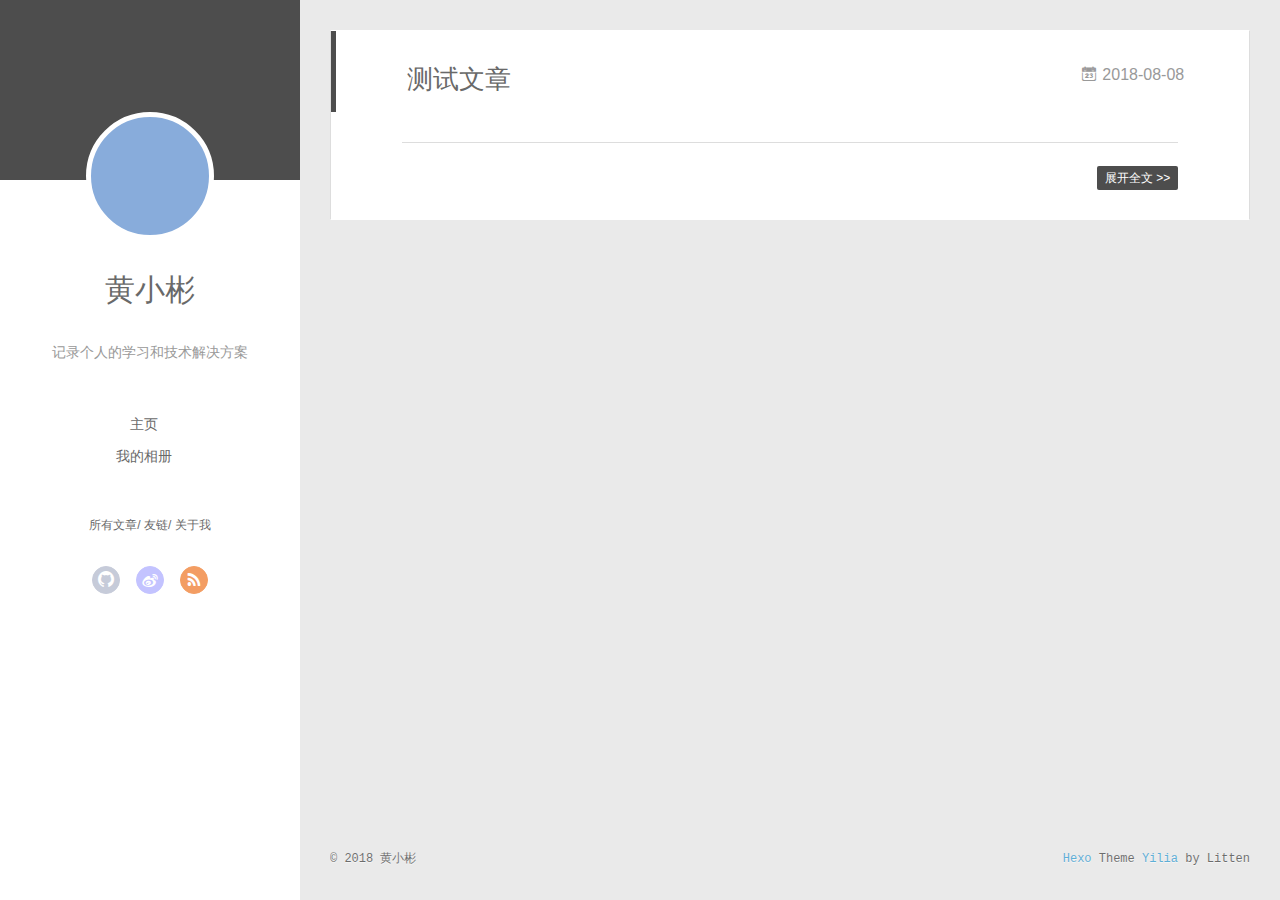
==== index.html @ 439bd2ae "Site updated: 2018-08-10 16:48:14" ====
<!DOCTYPE html>
<html>
<head>
  <meta charset="utf-8">
  
  <meta name="renderer" content="webkit">
  <meta http-equiv="X-UA-Compatible" content="IE=edge" >
  <link rel="dns-prefetch" href="https://www.binyun.net.cn">
  <title>小彬の博客</title>
  <meta name="viewport" content="width=device-width, initial-scale=1, maximum-scale=1">
  <meta name="description" content="我所理解的生活就是做一些自己的事情。">
<meta name="keywords" content="java,开发者，程序员，编程。">
<meta property="og:type" content="website">
<meta property="og:title" content="小彬の博客">
<meta property="og:url" content="https://www.binyun.net.cn/index.html">
<meta property="og:site_name" content="小彬の博客">
<meta property="og:description" content="我所理解的生活就是做一些自己的事情。">
<meta property="og:locale" content="zh-Hans">
<meta name="twitter:card" content="summary">
<meta name="twitter:title" content="小彬の博客">
<meta name="twitter:description" content="我所理解的生活就是做一些自己的事情。">
  
    <link rel="alternative" href="/atom.xml" title="小彬の博客" type="application/atom+xml">
  
  
    <link rel="icon" href="/favicon.png">
  
  <link rel="stylesheet" type="text/css" href="/./main.0cf68a.css">
  <style type="text/css">
  
    #container.show {
      background: linear-gradient(200deg,#a0cfe4,#e8c37e);
    }
  </style>
  

  

</head>

<body>
  <div id="container" q-class="show:isCtnShow">
    <canvas id="anm-canvas" class="anm-canvas"></canvas>
    <div class="left-col" q-class="show:isShow">
      
<div class="overlay" style="background: #4d4d4d"></div>
<div class="intrude-less">
	<header id="header" class="inner">
		<a href="/" class="profilepic">
			<img src="" class="js-avatar">
		</a>
		<hgroup>
		  <h1 class="header-author"><a href="/">黄小彬</a></h1>
		</hgroup>
		
		<p class="header-subtitle">记录个人的学习和技术解决方案</p>
		

		<nav class="header-menu">
			<ul>
			
				<li><a href="/">主页</a></li>
	        
				<li><a href="/photos">我的相册</a></li>
	        
			</ul>
		</nav>
		<nav class="header-smart-menu">
    		
    			
    			<a q-on="click: openSlider(e, 'innerArchive')" href="javascript:void(0)">所有文章</a>
    			
            
    			
    			<a q-on="click: openSlider(e, 'friends')" href="javascript:void(0)">友链</a>
    			
            
    			
    			<a q-on="click: openSlider(e, 'aboutme')" href="javascript:void(0)">关于我</a>
    			
            
		</nav>
		<nav class="header-nav">
			<div class="social">
				
					<a class="github" target="_blank" href="#" title="github"><i class="icon-github"></i></a>
		        
					<a class="weibo" target="_blank" href="https://weibo.com/3853908824" title="weibo"><i class="icon-weibo"></i></a>
		        
					<a class="rss" target="_blank" href="#" title="rss"><i class="icon-rss"></i></a>
		        
			</div>
		</nav>
	</header>		
</div>

    </div>
    <div class="mid-col" q-class="show:isShow,hide:isShow|isFalse">
      
<nav id="mobile-nav">
  	<div class="overlay js-overlay" style="background: #4d4d4d"></div>
	<div class="btnctn js-mobile-btnctn">
  		<div class="slider-trigger list" q-on="click: openSlider(e)"><i class="icon icon-sort"></i></div>
	</div>
	<div class="intrude-less">
		<header id="header" class="inner">
			<div class="profilepic">
				<img src="" class="js-avatar">
			</div>
			<hgroup>
			  <h1 class="header-author js-header-author">黄小彬</h1>
			</hgroup>
			
			<p class="header-subtitle"><i class="icon icon-quo-left"></i>记录个人的学习和技术解决方案<i class="icon icon-quo-right"></i></p>
			
			
			
				
			
				
			
			
			
			<nav class="header-nav">
				<div class="social">
					
						<a class="github" target="_blank" href="#" title="github"><i class="icon-github"></i></a>
			        
						<a class="weibo" target="_blank" href="https://weibo.com/3853908824" title="weibo"><i class="icon-weibo"></i></a>
			        
						<a class="rss" target="_blank" href="#" title="rss"><i class="icon-rss"></i></a>
			        
				</div>
			</nav>

			<nav class="header-menu js-header-menu">
				<ul style="width: 50%">
				
				
					<li style="width: 50%"><a href="/">主页</a></li>
		        
					<li style="width: 50%"><a href="/photos">我的相册</a></li>
		        
				</ul>
			</nav>
		</header>				
	</div>
	<div class="mobile-mask" style="display:none" q-show="isShow"></div>
</nav>

      <div id="wrapper" class="body-wrap">
        <div class="menu-l">
          <div class="canvas-wrap">
            <canvas data-colors="#eaeaea" data-sectionHeight="100" data-contentId="js-content" id="myCanvas1" class="anm-canvas"></canvas>
          </div>
          <div id="js-content" class="content-ll">
            
  
    <article id="post-测试文章" class="article article-type-post  article-index" itemscope itemprop="blogPost">
  <div class="article-inner">
    
      <header class="article-header">
        
  
    <h1 itemprop="name">
      <a class="article-title" href="/year/08/08/测试文章/">测试文章</a>
    </h1>
  

        
        <a href="/year/08/08/测试文章/" class="archive-article-date">
  	<time datetime="2018-08-08T05:47:30.000Z" itemprop="datePublished"><i class="icon-calendar icon"></i>2018-08-08</time>
</a>
        
      </header>
    
    <div class="article-entry" itemprop="articleBody">
      
        
      

      
    </div>
    <div class="article-info article-info-index">
      
      
      

      
        <p class="article-more-link">
          <a class="article-more-a" href="/year/08/08/测试文章/">展开全文 >></a>
        </p>
      

      
      <div class="clearfix"></div>
    </div>
  </div>
</article>

<aside class="wrap-side-operation">
    <div class="mod-side-operation">
        
        <div class="jump-container" id="js-jump-container" style="display:none;">
            <a href="javascript:void(0)" class="mod-side-operation__jump-to-top">
                <i class="icon-font icon-back"></i>
            </a>
            <div id="js-jump-plan-container" class="jump-plan-container" style="top: -11px;">
                <i class="icon-font icon-plane jump-plane"></i>
            </div>
        </div>
        
        
    </div>
</aside>




  
  


          </div>
        </div>
      </div>
      <footer id="footer">
  <div class="outer">
    <div id="footer-info">
    	<div class="footer-left">
    		&copy; 2018 黄小彬
    	</div>
      	<div class="footer-right">
      		<a href="http://hexo.io/" target="_blank">Hexo</a>  Theme <a href="https://github.com/litten/hexo-theme-yilia" target="_blank">Yilia</a> by Litten
      	</div>
    </div>
  </div>
</footer>
    </div>
    <script>
	var yiliaConfig = {
		mathjax: false,
		isHome: true,
		isPost: false,
		isArchive: false,
		isTag: false,
		isCategory: false,
		open_in_new: false,
		toc_hide_index: true,
		root: "/",
		innerArchive: true,
		showTags: false
	}
</script>

<script>!function(t){function n(e){if(r[e])return r[e].exports;var i=r[e]={exports:{},id:e,loaded:!1};return t[e].call(i.exports,i,i.exports,n),i.loaded=!0,i.exports}var r={};n.m=t,n.c=r,n.p="./",n(0)}([function(t,n,r){r(195),t.exports=r(191)},function(t,n,r){var e=r(3),i=r(52),o=r(27),u=r(28),c=r(53),f="prototype",a=function(t,n,r){var s,l,h,v,p=t&a.F,d=t&a.G,y=t&a.S,g=t&a.P,b=t&a.B,m=d?e:y?e[n]||(e[n]={}):(e[n]||{})[f],x=d?i:i[n]||(i[n]={}),w=x[f]||(x[f]={});d&&(r=n);for(s in r)l=!p&&m&&void 0!==m[s],h=(l?m:r)[s],v=b&&l?c(h,e):g&&"function"==typeof h?c(Function.call,h):h,m&&u(m,s,h,t&a.U),x[s]!=h&&o(x,s,v),g&&w[s]!=h&&(w[s]=h)};e.core=i,a.F=1,a.G=2,a.S=4,a.P=8,a.B=16,a.W=32,a.U=64,a.R=128,t.exports=a},function(t,n,r){var e=r(6);t.exports=function(t){if(!e(t))throw TypeError(t+" is not an object!");return t}},function(t,n){var r=t.exports="undefined"!=typeof window&&window.Math==Math?window:"undefined"!=typeof self&&self.Math==Math?self:Function("return this")();"number"==typeof __g&&(__g=r)},function(t,n){t.exports=function(t){try{return!!t()}catch(t){return!0}}},function(t,n){var r=t.exports="undefined"!=typeof window&&window.Math==Math?window:"undefined"!=typeof self&&self.Math==Math?self:Function("return this")();"number"==typeof __g&&(__g=r)},function(t,n){t.exports=function(t){return"object"==typeof t?null!==t:"function"==typeof t}},function(t,n,r){var e=r(126)("wks"),i=r(76),o=r(3).Symbol,u="function"==typeof o;(t.exports=function(t){return e[t]||(e[t]=u&&o[t]||(u?o:i)("Symbol."+t))}).store=e},function(t,n){var r={}.hasOwnProperty;t.exports=function(t,n){return r.call(t,n)}},function(t,n,r){var e=r(94),i=r(33);t.exports=function(t){return e(i(t))}},function(t,n,r){t.exports=!r(4)(function(){return 7!=Object.defineProperty({},"a",{get:function(){return 7}}).a})},function(t,n,r){var e=r(2),i=r(167),o=r(50),u=Object.defineProperty;n.f=r(10)?Object.defineProperty:function(t,n,r){if(e(t),n=o(n,!0),e(r),i)try{return u(t,n,r)}catch(t){}if("get"in r||"set"in r)throw TypeError("Accessors not supported!");return"value"in r&&(t[n]=r.value),t}},function(t,n,r){t.exports=!r(18)(function(){return 7!=Object.defineProperty({},"a",{get:function(){return 7}}).a})},function(t,n,r){var e=r(14),i=r(22);t.exports=r(12)?function(t,n,r){return e.f(t,n,i(1,r))}:function(t,n,r){return t[n]=r,t}},function(t,n,r){var e=r(20),i=r(58),o=r(42),u=Object.defineProperty;n.f=r(12)?Object.defineProperty:function(t,n,r){if(e(t),n=o(n,!0),e(r),i)try{return u(t,n,r)}catch(t){}if("get"in r||"set"in r)throw TypeError("Accessors not supported!");return"value"in r&&(t[n]=r.value),t}},function(t,n,r){var e=r(40)("wks"),i=r(23),o=r(5).Symbol,u="function"==typeof o;(t.exports=function(t){return e[t]||(e[t]=u&&o[t]||(u?o:i)("Symbol."+t))}).store=e},function(t,n,r){var e=r(67),i=Math.min;t.exports=function(t){return t>0?i(e(t),9007199254740991):0}},function(t,n,r){var e=r(46);t.exports=function(t){return Object(e(t))}},function(t,n){t.exports=function(t){try{return!!t()}catch(t){return!0}}},function(t,n,r){var e=r(63),i=r(34);t.exports=Object.keys||function(t){return e(t,i)}},function(t,n,r){var e=r(21);t.exports=function(t){if(!e(t))throw TypeError(t+" is not an object!");return t}},function(t,n){t.exports=function(t){return"object"==typeof t?null!==t:"function"==typeof t}},function(t,n){t.exports=function(t,n){return{enumerable:!(1&t),configurable:!(2&t),writable:!(4&t),value:n}}},function(t,n){var r=0,e=Math.random();t.exports=function(t){return"Symbol(".concat(void 0===t?"":t,")_",(++r+e).toString(36))}},function(t,n){var r={}.hasOwnProperty;t.exports=function(t,n){return r.call(t,n)}},function(t,n){var r=t.exports={version:"2.4.0"};"number"==typeof __e&&(__e=r)},function(t,n){t.exports=function(t){if("function"!=typeof t)throw TypeError(t+" is not a function!");return t}},function(t,n,r){var e=r(11),i=r(66);t.exports=r(10)?function(t,n,r){return e.f(t,n,i(1,r))}:function(t,n,r){return t[n]=r,t}},function(t,n,r){var e=r(3),i=r(27),o=r(24),u=r(76)("src"),c="toString",f=Function[c],a=(""+f).split(c);r(52).inspectSource=function(t){return f.call(t)},(t.exports=function(t,n,r,c){var f="function"==typeof r;f&&(o(r,"name")||i(r,"name",n)),t[n]!==r&&(f&&(o(r,u)||i(r,u,t[n]?""+t[n]:a.join(String(n)))),t===e?t[n]=r:c?t[n]?t[n]=r:i(t,n,r):(delete t[n],i(t,n,r)))})(Function.prototype,c,function(){return"function"==typeof this&&this[u]||f.call(this)})},function(t,n,r){var e=r(1),i=r(4),o=r(46),u=function(t,n,r,e){var i=String(o(t)),u="<"+n;return""!==r&&(u+=" "+r+'="'+String(e).replace(/"/g,"&quot;")+'"'),u+">"+i+"</"+n+">"};t.exports=function(t,n){var r={};r[t]=n(u),e(e.P+e.F*i(function(){var n=""[t]('"');return n!==n.toLowerCase()||n.split('"').length>3}),"String",r)}},function(t,n,r){var e=r(115),i=r(46);t.exports=function(t){return e(i(t))}},function(t,n,r){var e=r(116),i=r(66),o=r(30),u=r(50),c=r(24),f=r(167),a=Object.getOwnPropertyDescriptor;n.f=r(10)?a:function(t,n){if(t=o(t),n=u(n,!0),f)try{return a(t,n)}catch(t){}if(c(t,n))return i(!e.f.call(t,n),t[n])}},function(t,n,r){var e=r(24),i=r(17),o=r(145)("IE_PROTO"),u=Object.prototype;t.exports=Object.getPrototypeOf||function(t){return t=i(t),e(t,o)?t[o]:"function"==typeof t.constructor&&t instanceof t.constructor?t.constructor.prototype:t instanceof Object?u:null}},function(t,n){t.exports=function(t){if(void 0==t)throw TypeError("Can't call method on  "+t);return t}},function(t,n){t.exports="constructor,hasOwnProperty,isPrototypeOf,propertyIsEnumerable,toLocaleString,toString,valueOf".split(",")},function(t,n){t.exports={}},function(t,n){t.exports=!0},function(t,n){n.f={}.propertyIsEnumerable},function(t,n,r){var e=r(14).f,i=r(8),o=r(15)("toStringTag");t.exports=function(t,n,r){t&&!i(t=r?t:t.prototype,o)&&e(t,o,{configurable:!0,value:n})}},function(t,n,r){var e=r(40)("keys"),i=r(23);t.exports=function(t){return e[t]||(e[t]=i(t))}},function(t,n,r){var e=r(5),i="__core-js_shared__",o=e[i]||(e[i]={});t.exports=function(t){return o[t]||(o[t]={})}},function(t,n){var r=Math.ceil,e=Math.floor;t.exports=function(t){return isNaN(t=+t)?0:(t>0?e:r)(t)}},function(t,n,r){var e=r(21);t.exports=function(t,n){if(!e(t))return t;var r,i;if(n&&"function"==typeof(r=t.toString)&&!e(i=r.call(t)))return i;if("function"==typeof(r=t.valueOf)&&!e(i=r.call(t)))return i;if(!n&&"function"==typeof(r=t.toString)&&!e(i=r.call(t)))return i;throw TypeError("Can't convert object to primitive value")}},function(t,n,r){var e=r(5),i=r(25),o=r(36),u=r(44),c=r(14).f;t.exports=function(t){var n=i.Symbol||(i.Symbol=o?{}:e.Symbol||{});"_"==t.charAt(0)||t in n||c(n,t,{value:u.f(t)})}},function(t,n,r){n.f=r(15)},function(t,n){var r={}.toString;t.exports=function(t){return r.call(t).slice(8,-1)}},function(t,n){t.exports=function(t){if(void 0==t)throw TypeError("Can't call method on  "+t);return t}},function(t,n,r){var e=r(4);t.exports=function(t,n){return!!t&&e(function(){n?t.call(null,function(){},1):t.call(null)})}},function(t,n,r){var e=r(53),i=r(115),o=r(17),u=r(16),c=r(203);t.exports=function(t,n){var r=1==t,f=2==t,a=3==t,s=4==t,l=6==t,h=5==t||l,v=n||c;return function(n,c,p){for(var d,y,g=o(n),b=i(g),m=e(c,p,3),x=u(b.length),w=0,S=r?v(n,x):f?v(n,0):void 0;x>w;w++)if((h||w in b)&&(d=b[w],y=m(d,w,g),t))if(r)S[w]=y;else if(y)switch(t){case 3:return!0;case 5:return d;case 6:return w;case 2:S.push(d)}else if(s)return!1;return l?-1:a||s?s:S}}},function(t,n,r){var e=r(1),i=r(52),o=r(4);t.exports=function(t,n){var r=(i.Object||{})[t]||Object[t],u={};u[t]=n(r),e(e.S+e.F*o(function(){r(1)}),"Object",u)}},function(t,n,r){var e=r(6);t.exports=function(t,n){if(!e(t))return t;var r,i;if(n&&"function"==typeof(r=t.toString)&&!e(i=r.call(t)))return i;if("function"==typeof(r=t.valueOf)&&!e(i=r.call(t)))return i;if(!n&&"function"==typeof(r=t.toString)&&!e(i=r.call(t)))return i;throw TypeError("Can't convert object to primitive value")}},function(t,n,r){var e=r(5),i=r(25),o=r(91),u=r(13),c="prototype",f=function(t,n,r){var a,s,l,h=t&f.F,v=t&f.G,p=t&f.S,d=t&f.P,y=t&f.B,g=t&f.W,b=v?i:i[n]||(i[n]={}),m=b[c],x=v?e:p?e[n]:(e[n]||{})[c];v&&(r=n);for(a in r)(s=!h&&x&&void 0!==x[a])&&a in b||(l=s?x[a]:r[a],b[a]=v&&"function"!=typeof x[a]?r[a]:y&&s?o(l,e):g&&x[a]==l?function(t){var n=function(n,r,e){if(this instanceof t){switch(arguments.length){case 0:return new t;case 1:return new t(n);case 2:return new t(n,r)}return new t(n,r,e)}return t.apply(this,arguments)};return n[c]=t[c],n}(l):d&&"function"==typeof l?o(Function.call,l):l,d&&((b.virtual||(b.virtual={}))[a]=l,t&f.R&&m&&!m[a]&&u(m,a,l)))};f.F=1,f.G=2,f.S=4,f.P=8,f.B=16,f.W=32,f.U=64,f.R=128,t.exports=f},function(t,n){var r=t.exports={version:"2.4.0"};"number"==typeof __e&&(__e=r)},function(t,n,r){var e=r(26);t.exports=function(t,n,r){if(e(t),void 0===n)return t;switch(r){case 1:return function(r){return t.call(n,r)};case 2:return function(r,e){return t.call(n,r,e)};case 3:return function(r,e,i){return t.call(n,r,e,i)}}return function(){return t.apply(n,arguments)}}},function(t,n,r){var e=r(183),i=r(1),o=r(126)("metadata"),u=o.store||(o.store=new(r(186))),c=function(t,n,r){var i=u.get(t);if(!i){if(!r)return;u.set(t,i=new e)}var o=i.get(n);if(!o){if(!r)return;i.set(n,o=new e)}return o},f=function(t,n,r){var e=c(n,r,!1);return void 0!==e&&e.has(t)},a=function(t,n,r){var e=c(n,r,!1);return void 0===e?void 0:e.get(t)},s=function(t,n,r,e){c(r,e,!0).set(t,n)},l=function(t,n){var r=c(t,n,!1),e=[];return r&&r.forEach(function(t,n){e.push(n)}),e},h=function(t){return void 0===t||"symbol"==typeof t?t:String(t)},v=function(t){i(i.S,"Reflect",t)};t.exports={store:u,map:c,has:f,get:a,set:s,keys:l,key:h,exp:v}},function(t,n,r){"use strict";if(r(10)){var e=r(69),i=r(3),o=r(4),u=r(1),c=r(127),f=r(152),a=r(53),s=r(68),l=r(66),h=r(27),v=r(73),p=r(67),d=r(16),y=r(75),g=r(50),b=r(24),m=r(180),x=r(114),w=r(6),S=r(17),_=r(137),O=r(70),E=r(32),P=r(71).f,j=r(154),F=r(76),M=r(7),A=r(48),N=r(117),T=r(146),I=r(155),k=r(80),L=r(123),R=r(74),C=r(130),D=r(160),U=r(11),W=r(31),G=U.f,B=W.f,V=i.RangeError,z=i.TypeError,q=i.Uint8Array,K="ArrayBuffer",J="Shared"+K,Y="BYTES_PER_ELEMENT",H="prototype",$=Array[H],X=f.ArrayBuffer,Q=f.DataView,Z=A(0),tt=A(2),nt=A(3),rt=A(4),et=A(5),it=A(6),ot=N(!0),ut=N(!1),ct=I.values,ft=I.keys,at=I.entries,st=$.lastIndexOf,lt=$.reduce,ht=$.reduceRight,vt=$.join,pt=$.sort,dt=$.slice,yt=$.toString,gt=$.toLocaleString,bt=M("iterator"),mt=M("toStringTag"),xt=F("typed_constructor"),wt=F("def_constructor"),St=c.CONSTR,_t=c.TYPED,Ot=c.VIEW,Et="Wrong length!",Pt=A(1,function(t,n){return Tt(T(t,t[wt]),n)}),jt=o(function(){return 1===new q(new Uint16Array([1]).buffer)[0]}),Ft=!!q&&!!q[H].set&&o(function(){new q(1).set({})}),Mt=function(t,n){if(void 0===t)throw z(Et);var r=+t,e=d(t);if(n&&!m(r,e))throw V(Et);return e},At=function(t,n){var r=p(t);if(r<0||r%n)throw V("Wrong offset!");return r},Nt=function(t){if(w(t)&&_t in t)return t;throw z(t+" is not a typed array!")},Tt=function(t,n){if(!(w(t)&&xt in t))throw z("It is not a typed array constructor!");return new t(n)},It=function(t,n){return kt(T(t,t[wt]),n)},kt=function(t,n){for(var r=0,e=n.length,i=Tt(t,e);e>r;)i[r]=n[r++];return i},Lt=function(t,n,r){G(t,n,{get:function(){return this._d[r]}})},Rt=function(t){var n,r,e,i,o,u,c=S(t),f=arguments.length,s=f>1?arguments[1]:void 0,l=void 0!==s,h=j(c);if(void 0!=h&&!_(h)){for(u=h.call(c),e=[],n=0;!(o=u.next()).done;n++)e.push(o.value);c=e}for(l&&f>2&&(s=a(s,arguments[2],2)),n=0,r=d(c.length),i=Tt(this,r);r>n;n++)i[n]=l?s(c[n],n):c[n];return i},Ct=function(){for(var t=0,n=arguments.length,r=Tt(this,n);n>t;)r[t]=arguments[t++];return r},Dt=!!q&&o(function(){gt.call(new q(1))}),Ut=function(){return gt.apply(Dt?dt.call(Nt(this)):Nt(this),arguments)},Wt={copyWithin:function(t,n){return D.call(Nt(this),t,n,arguments.length>2?arguments[2]:void 0)},every:function(t){return rt(Nt(this),t,arguments.length>1?arguments[1]:void 0)},fill:function(t){return C.apply(Nt(this),arguments)},filter:function(t){return It(this,tt(Nt(this),t,arguments.length>1?arguments[1]:void 0))},find:function(t){return et(Nt(this),t,arguments.length>1?arguments[1]:void 0)},findIndex:function(t){return it(Nt(this),t,arguments.length>1?arguments[1]:void 0)},forEach:function(t){Z(Nt(this),t,arguments.length>1?arguments[1]:void 0)},indexOf:function(t){return ut(Nt(this),t,arguments.length>1?arguments[1]:void 0)},includes:function(t){return ot(Nt(this),t,arguments.length>1?arguments[1]:void 0)},join:function(t){return vt.apply(Nt(this),arguments)},lastIndexOf:function(t){return st.apply(Nt(this),arguments)},map:function(t){return Pt(Nt(this),t,arguments.length>1?arguments[1]:void 0)},reduce:function(t){return lt.apply(Nt(this),arguments)},reduceRight:function(t){return ht.apply(Nt(this),arguments)},reverse:function(){for(var t,n=this,r=Nt(n).length,e=Math.floor(r/2),i=0;i<e;)t=n[i],n[i++]=n[--r],n[r]=t;return n},some:function(t){return nt(Nt(this),t,arguments.length>1?arguments[1]:void 0)},sort:function(t){return pt.call(Nt(this),t)},subarray:function(t,n){var r=Nt(this),e=r.length,i=y(t,e);return new(T(r,r[wt]))(r.buffer,r.byteOffset+i*r.BYTES_PER_ELEMENT,d((void 0===n?e:y(n,e))-i))}},Gt=function(t,n){return It(this,dt.call(Nt(this),t,n))},Bt=function(t){Nt(this);var n=At(arguments[1],1),r=this.length,e=S(t),i=d(e.length),o=0;if(i+n>r)throw V(Et);for(;o<i;)this[n+o]=e[o++]},Vt={entries:function(){return at.call(Nt(this))},keys:function(){return ft.call(Nt(this))},values:function(){return ct.call(Nt(this))}},zt=function(t,n){return w(t)&&t[_t]&&"symbol"!=typeof n&&n in t&&String(+n)==String(n)},qt=function(t,n){return zt(t,n=g(n,!0))?l(2,t[n]):B(t,n)},Kt=function(t,n,r){return!(zt(t,n=g(n,!0))&&w(r)&&b(r,"value"))||b(r,"get")||b(r,"set")||r.configurable||b(r,"writable")&&!r.writable||b(r,"enumerable")&&!r.enumerable?G(t,n,r):(t[n]=r.value,t)};St||(W.f=qt,U.f=Kt),u(u.S+u.F*!St,"Object",{getOwnPropertyDescriptor:qt,defineProperty:Kt}),o(function(){yt.call({})})&&(yt=gt=function(){return vt.call(this)});var Jt=v({},Wt);v(Jt,Vt),h(Jt,bt,Vt.values),v(Jt,{slice:Gt,set:Bt,constructor:function(){},toString:yt,toLocaleString:Ut}),Lt(Jt,"buffer","b"),Lt(Jt,"byteOffset","o"),Lt(Jt,"byteLength","l"),Lt(Jt,"length","e"),G(Jt,mt,{get:function(){return this[_t]}}),t.exports=function(t,n,r,f){f=!!f;var a=t+(f?"Clamped":"")+"Array",l="Uint8Array"!=a,v="get"+t,p="set"+t,y=i[a],g=y||{},b=y&&E(y),m=!y||!c.ABV,S={},_=y&&y[H],j=function(t,r){var e=t._d;return e.v[v](r*n+e.o,jt)},F=function(t,r,e){var i=t._d;f&&(e=(e=Math.round(e))<0?0:e>255?255:255&e),i.v[p](r*n+i.o,e,jt)},M=function(t,n){G(t,n,{get:function(){return j(this,n)},set:function(t){return F(this,n,t)},enumerable:!0})};m?(y=r(function(t,r,e,i){s(t,y,a,"_d");var o,u,c,f,l=0,v=0;if(w(r)){if(!(r instanceof X||(f=x(r))==K||f==J))return _t in r?kt(y,r):Rt.call(y,r);o=r,v=At(e,n);var p=r.byteLength;if(void 0===i){if(p%n)throw V(Et);if((u=p-v)<0)throw V(Et)}else if((u=d(i)*n)+v>p)throw V(Et);c=u/n}else c=Mt(r,!0),u=c*n,o=new X(u);for(h(t,"_d",{b:o,o:v,l:u,e:c,v:new Q(o)});l<c;)M(t,l++)}),_=y[H]=O(Jt),h(_,"constructor",y)):L(function(t){new y(null),new y(t)},!0)||(y=r(function(t,r,e,i){s(t,y,a);var o;return w(r)?r instanceof X||(o=x(r))==K||o==J?void 0!==i?new g(r,At(e,n),i):void 0!==e?new g(r,At(e,n)):new g(r):_t in r?kt(y,r):Rt.call(y,r):new g(Mt(r,l))}),Z(b!==Function.prototype?P(g).concat(P(b)):P(g),function(t){t in y||h(y,t,g[t])}),y[H]=_,e||(_.constructor=y));var A=_[bt],N=!!A&&("values"==A.name||void 0==A.name),T=Vt.values;h(y,xt,!0),h(_,_t,a),h(_,Ot,!0),h(_,wt,y),(f?new y(1)[mt]==a:mt in _)||G(_,mt,{get:function(){return a}}),S[a]=y,u(u.G+u.W+u.F*(y!=g),S),u(u.S,a,{BYTES_PER_ELEMENT:n,from:Rt,of:Ct}),Y in _||h(_,Y,n),u(u.P,a,Wt),R(a),u(u.P+u.F*Ft,a,{set:Bt}),u(u.P+u.F*!N,a,Vt),u(u.P+u.F*(_.toString!=yt),a,{toString:yt}),u(u.P+u.F*o(function(){new y(1).slice()}),a,{slice:Gt}),u(u.P+u.F*(o(function(){return[1,2].toLocaleString()!=new y([1,2]).toLocaleString()})||!o(function(){_.toLocaleString.call([1,2])})),a,{toLocaleString:Ut}),k[a]=N?A:T,e||N||h(_,bt,T)}}else t.exports=function(){}},function(t,n){var r={}.toString;t.exports=function(t){return r.call(t).slice(8,-1)}},function(t,n,r){var e=r(21),i=r(5).document,o=e(i)&&e(i.createElement);t.exports=function(t){return o?i.createElement(t):{}}},function(t,n,r){t.exports=!r(12)&&!r(18)(function(){return 7!=Object.defineProperty(r(57)("div"),"a",{get:function(){return 7}}).a})},function(t,n,r){"use strict";var e=r(36),i=r(51),o=r(64),u=r(13),c=r(8),f=r(35),a=r(96),s=r(38),l=r(103),h=r(15)("iterator"),v=!([].keys&&"next"in[].keys()),p="keys",d="values",y=function(){return this};t.exports=function(t,n,r,g,b,m,x){a(r,n,g);var w,S,_,O=function(t){if(!v&&t in F)return F[t];switch(t){case p:case d:return function(){return new r(this,t)}}return function(){return new r(this,t)}},E=n+" Iterator",P=b==d,j=!1,F=t.prototype,M=F[h]||F["@@iterator"]||b&&F[b],A=M||O(b),N=b?P?O("entries"):A:void 0,T="Array"==n?F.entries||M:M;if(T&&(_=l(T.call(new t)))!==Object.prototype&&(s(_,E,!0),e||c(_,h)||u(_,h,y)),P&&M&&M.name!==d&&(j=!0,A=function(){return M.call(this)}),e&&!x||!v&&!j&&F[h]||u(F,h,A),f[n]=A,f[E]=y,b)if(w={values:P?A:O(d),keys:m?A:O(p),entries:N},x)for(S in w)S in F||o(F,S,w[S]);else i(i.P+i.F*(v||j),n,w);return w}},function(t,n,r){var e=r(20),i=r(100),o=r(34),u=r(39)("IE_PROTO"),c=function(){},f="prototype",a=function(){var t,n=r(57)("iframe"),e=o.length;for(n.style.display="none",r(93).appendChild(n),n.src="javascript:",t=n.contentWindow.document,t.open(),t.write("<script>document.F=Object<\/script>"),t.close(),a=t.F;e--;)delete a[f][o[e]];return a()};t.exports=Object.create||function(t,n){var r;return null!==t?(c[f]=e(t),r=new c,c[f]=null,r[u]=t):r=a(),void 0===n?r:i(r,n)}},function(t,n,r){var e=r(63),i=r(34).concat("length","prototype");n.f=Object.getOwnPropertyNames||function(t){return e(t,i)}},function(t,n){n.f=Object.getOwnPropertySymbols},function(t,n,r){var e=r(8),i=r(9),o=r(90)(!1),u=r(39)("IE_PROTO");t.exports=function(t,n){var r,c=i(t),f=0,a=[];for(r in c)r!=u&&e(c,r)&&a.push(r);for(;n.length>f;)e(c,r=n[f++])&&(~o(a,r)||a.push(r));return a}},function(t,n,r){t.exports=r(13)},function(t,n,r){var e=r(76)("meta"),i=r(6),o=r(24),u=r(11).f,c=0,f=Object.isExtensible||function(){return!0},a=!r(4)(function(){return f(Object.preventExtensions({}))}),s=function(t){u(t,e,{value:{i:"O"+ ++c,w:{}}})},l=function(t,n){if(!i(t))return"symbol"==typeof t?t:("string"==typeof t?"S":"P")+t;if(!o(t,e)){if(!f(t))return"F";if(!n)return"E";s(t)}return t[e].i},h=function(t,n){if(!o(t,e)){if(!f(t))return!0;if(!n)return!1;s(t)}return t[e].w},v=function(t){return a&&p.NEED&&f(t)&&!o(t,e)&&s(t),t},p=t.exports={KEY:e,NEED:!1,fastKey:l,getWeak:h,onFreeze:v}},function(t,n){t.exports=function(t,n){return{enumerable:!(1&t),configurable:!(2&t),writable:!(4&t),value:n}}},function(t,n){var r=Math.ceil,e=Math.floor;t.exports=function(t){return isNaN(t=+t)?0:(t>0?e:r)(t)}},function(t,n){t.exports=function(t,n,r,e){if(!(t instanceof n)||void 0!==e&&e in t)throw TypeError(r+": incorrect invocation!");return t}},function(t,n){t.exports=!1},function(t,n,r){var e=r(2),i=r(173),o=r(133),u=r(145)("IE_PROTO"),c=function(){},f="prototype",a=function(){var t,n=r(132)("iframe"),e=o.length;for(n.style.display="none",r(135).appendChild(n),n.src="javascript:",t=n.contentWindow.document,t.open(),t.write("<script>document.F=Object<\/script>"),t.close(),a=t.F;e--;)delete a[f][o[e]];return a()};t.exports=Object.create||function(t,n){var r;return null!==t?(c[f]=e(t),r=new c,c[f]=null,r[u]=t):r=a(),void 0===n?r:i(r,n)}},function(t,n,r){var e=r(175),i=r(133).concat("length","prototype");n.f=Object.getOwnPropertyNames||function(t){return e(t,i)}},function(t,n,r){var e=r(175),i=r(133);t.exports=Object.keys||function(t){return e(t,i)}},function(t,n,r){var e=r(28);t.exports=function(t,n,r){for(var i in n)e(t,i,n[i],r);return t}},function(t,n,r){"use strict";var e=r(3),i=r(11),o=r(10),u=r(7)("species");t.exports=function(t){var n=e[t];o&&n&&!n[u]&&i.f(n,u,{configurable:!0,get:function(){return this}})}},function(t,n,r){var e=r(67),i=Math.max,o=Math.min;t.exports=function(t,n){return t=e(t),t<0?i(t+n,0):o(t,n)}},function(t,n){var r=0,e=Math.random();t.exports=function(t){return"Symbol(".concat(void 0===t?"":t,")_",(++r+e).toString(36))}},function(t,n,r){var e=r(33);t.exports=function(t){return Object(e(t))}},function(t,n,r){var e=r(7)("unscopables"),i=Array.prototype;void 0==i[e]&&r(27)(i,e,{}),t.exports=function(t){i[e][t]=!0}},function(t,n,r){var e=r(53),i=r(169),o=r(137),u=r(2),c=r(16),f=r(154),a={},s={},n=t.exports=function(t,n,r,l,h){var v,p,d,y,g=h?function(){return t}:f(t),b=e(r,l,n?2:1),m=0;if("function"!=typeof g)throw TypeError(t+" is not iterable!");if(o(g)){for(v=c(t.length);v>m;m++)if((y=n?b(u(p=t[m])[0],p[1]):b(t[m]))===a||y===s)return y}else for(d=g.call(t);!(p=d.next()).done;)if((y=i(d,b,p.value,n))===a||y===s)return y};n.BREAK=a,n.RETURN=s},function(t,n){t.exports={}},function(t,n,r){var e=r(11).f,i=r(24),o=r(7)("toStringTag");t.exports=function(t,n,r){t&&!i(t=r?t:t.prototype,o)&&e(t,o,{configurable:!0,value:n})}},function(t,n,r){var e=r(1),i=r(46),o=r(4),u=r(150),c="["+u+"]",f="​",a=RegExp("^"+c+c+"*"),s=RegExp(c+c+"*$"),l=function(t,n,r){var i={},c=o(function(){return!!u[t]()||f[t]()!=f}),a=i[t]=c?n(h):u[t];r&&(i[r]=a),e(e.P+e.F*c,"String",i)},h=l.trim=function(t,n){return t=String(i(t)),1&n&&(t=t.replace(a,"")),2&n&&(t=t.replace(s,"")),t};t.exports=l},function(t,n,r){t.exports={default:r(86),__esModule:!0}},function(t,n,r){t.exports={default:r(87),__esModule:!0}},function(t,n,r){"use strict";function e(t){return t&&t.__esModule?t:{default:t}}n.__esModule=!0;var i=r(84),o=e(i),u=r(83),c=e(u),f="function"==typeof c.default&&"symbol"==typeof o.default?function(t){return typeof t}:function(t){return t&&"function"==typeof c.default&&t.constructor===c.default&&t!==c.default.prototype?"symbol":typeof t};n.default="function"==typeof c.default&&"symbol"===f(o.default)?function(t){return void 0===t?"undefined":f(t)}:function(t){return t&&"function"==typeof c.default&&t.constructor===c.default&&t!==c.default.prototype?"symbol":void 0===t?"undefined":f(t)}},function(t,n,r){r(110),r(108),r(111),r(112),t.exports=r(25).Symbol},function(t,n,r){r(109),r(113),t.exports=r(44).f("iterator")},function(t,n){t.exports=function(t){if("function"!=typeof t)throw TypeError(t+" is not a function!");return t}},function(t,n){t.exports=function(){}},function(t,n,r){var e=r(9),i=r(106),o=r(105);t.exports=function(t){return function(n,r,u){var c,f=e(n),a=i(f.length),s=o(u,a);if(t&&r!=r){for(;a>s;)if((c=f[s++])!=c)return!0}else for(;a>s;s++)if((t||s in f)&&f[s]===r)return t||s||0;return!t&&-1}}},function(t,n,r){var e=r(88);t.exports=function(t,n,r){if(e(t),void 0===n)return t;switch(r){case 1:return function(r){return t.call(n,r)};case 2:return function(r,e){return t.call(n,r,e)};case 3:return function(r,e,i){return t.call(n,r,e,i)}}return function(){return t.apply(n,arguments)}}},function(t,n,r){var e=r(19),i=r(62),o=r(37);t.exports=function(t){var n=e(t),r=i.f;if(r)for(var u,c=r(t),f=o.f,a=0;c.length>a;)f.call(t,u=c[a++])&&n.push(u);return n}},function(t,n,r){t.exports=r(5).document&&document.documentElement},function(t,n,r){var e=r(56);t.exports=Object("z").propertyIsEnumerable(0)?Object:function(t){return"String"==e(t)?t.split(""):Object(t)}},function(t,n,r){var e=r(56);t.exports=Array.isArray||function(t){return"Array"==e(t)}},function(t,n,r){"use strict";var e=r(60),i=r(22),o=r(38),u={};r(13)(u,r(15)("iterator"),function(){return this}),t.exports=function(t,n,r){t.prototype=e(u,{next:i(1,r)}),o(t,n+" Iterator")}},function(t,n){t.exports=function(t,n){return{value:n,done:!!t}}},function(t,n,r){var e=r(19),i=r(9);t.exports=function(t,n){for(var r,o=i(t),u=e(o),c=u.length,f=0;c>f;)if(o[r=u[f++]]===n)return r}},function(t,n,r){var e=r(23)("meta"),i=r(21),o=r(8),u=r(14).f,c=0,f=Object.isExtensible||function(){return!0},a=!r(18)(function(){return f(Object.preventExtensions({}))}),s=function(t){u(t,e,{value:{i:"O"+ ++c,w:{}}})},l=function(t,n){if(!i(t))return"symbol"==typeof t?t:("string"==typeof t?"S":"P")+t;if(!o(t,e)){if(!f(t))return"F";if(!n)return"E";s(t)}return t[e].i},h=function(t,n){if(!o(t,e)){if(!f(t))return!0;if(!n)return!1;s(t)}return t[e].w},v=function(t){return a&&p.NEED&&f(t)&&!o(t,e)&&s(t),t},p=t.exports={KEY:e,NEED:!1,fastKey:l,getWeak:h,onFreeze:v}},function(t,n,r){var e=r(14),i=r(20),o=r(19);t.exports=r(12)?Object.defineProperties:function(t,n){i(t);for(var r,u=o(n),c=u.length,f=0;c>f;)e.f(t,r=u[f++],n[r]);return t}},function(t,n,r){var e=r(37),i=r(22),o=r(9),u=r(42),c=r(8),f=r(58),a=Object.getOwnPropertyDescriptor;n.f=r(12)?a:function(t,n){if(t=o(t),n=u(n,!0),f)try{return a(t,n)}catch(t){}if(c(t,n))return i(!e.f.call(t,n),t[n])}},function(t,n,r){var e=r(9),i=r(61).f,o={}.toString,u="object"==typeof window&&window&&Object.getOwnPropertyNames?Object.getOwnPropertyNames(window):[],c=function(t){try{return i(t)}catch(t){return u.slice()}};t.exports.f=function(t){return u&&"[object Window]"==o.call(t)?c(t):i(e(t))}},function(t,n,r){var e=r(8),i=r(77),o=r(39)("IE_PROTO"),u=Object.prototype;t.exports=Object.getPrototypeOf||function(t){return t=i(t),e(t,o)?t[o]:"function"==typeof t.constructor&&t instanceof t.constructor?t.constructor.prototype:t instanceof Object?u:null}},function(t,n,r){var e=r(41),i=r(33);t.exports=function(t){return function(n,r){var o,u,c=String(i(n)),f=e(r),a=c.length;return f<0||f>=a?t?"":void 0:(o=c.charCodeAt(f),o<55296||o>56319||f+1===a||(u=c.charCodeAt(f+1))<56320||u>57343?t?c.charAt(f):o:t?c.slice(f,f+2):u-56320+(o-55296<<10)+65536)}}},function(t,n,r){var e=r(41),i=Math.max,o=Math.min;t.exports=function(t,n){return t=e(t),t<0?i(t+n,0):o(t,n)}},function(t,n,r){var e=r(41),i=Math.min;t.exports=function(t){return t>0?i(e(t),9007199254740991):0}},function(t,n,r){"use strict";var e=r(89),i=r(97),o=r(35),u=r(9);t.exports=r(59)(Array,"Array",function(t,n){this._t=u(t),this._i=0,this._k=n},function(){var t=this._t,n=this._k,r=this._i++;return!t||r>=t.length?(this._t=void 0,i(1)):"keys"==n?i(0,r):"values"==n?i(0,t[r]):i(0,[r,t[r]])},"values"),o.Arguments=o.Array,e("keys"),e("values"),e("entries")},function(t,n){},function(t,n,r){"use strict";var e=r(104)(!0);r(59)(String,"String",function(t){this._t=String(t),this._i=0},function(){var t,n=this._t,r=this._i;return r>=n.length?{value:void 0,done:!0}:(t=e(n,r),this._i+=t.length,{value:t,done:!1})})},function(t,n,r){"use strict";var e=r(5),i=r(8),o=r(12),u=r(51),c=r(64),f=r(99).KEY,a=r(18),s=r(40),l=r(38),h=r(23),v=r(15),p=r(44),d=r(43),y=r(98),g=r(92),b=r(95),m=r(20),x=r(9),w=r(42),S=r(22),_=r(60),O=r(102),E=r(101),P=r(14),j=r(19),F=E.f,M=P.f,A=O.f,N=e.Symbol,T=e.JSON,I=T&&T.stringify,k="prototype",L=v("_hidden"),R=v("toPrimitive"),C={}.propertyIsEnumerable,D=s("symbol-registry"),U=s("symbols"),W=s("op-symbols"),G=Object[k],B="function"==typeof N,V=e.QObject,z=!V||!V[k]||!V[k].findChild,q=o&&a(function(){return 7!=_(M({},"a",{get:function(){return M(this,"a",{value:7}).a}})).a})?function(t,n,r){var e=F(G,n);e&&delete G[n],M(t,n,r),e&&t!==G&&M(G,n,e)}:M,K=function(t){var n=U[t]=_(N[k]);return n._k=t,n},J=B&&"symbol"==typeof N.iterator?function(t){return"symbol"==typeof t}:function(t){return t instanceof N},Y=function(t,n,r){return t===G&&Y(W,n,r),m(t),n=w(n,!0),m(r),i(U,n)?(r.enumerable?(i(t,L)&&t[L][n]&&(t[L][n]=!1),r=_(r,{enumerable:S(0,!1)})):(i(t,L)||M(t,L,S(1,{})),t[L][n]=!0),q(t,n,r)):M(t,n,r)},H=function(t,n){m(t);for(var r,e=g(n=x(n)),i=0,o=e.length;o>i;)Y(t,r=e[i++],n[r]);return t},$=function(t,n){return void 0===n?_(t):H(_(t),n)},X=function(t){var n=C.call(this,t=w(t,!0));return!(this===G&&i(U,t)&&!i(W,t))&&(!(n||!i(this,t)||!i(U,t)||i(this,L)&&this[L][t])||n)},Q=function(t,n){if(t=x(t),n=w(n,!0),t!==G||!i(U,n)||i(W,n)){var r=F(t,n);return!r||!i(U,n)||i(t,L)&&t[L][n]||(r.enumerable=!0),r}},Z=function(t){for(var n,r=A(x(t)),e=[],o=0;r.length>o;)i(U,n=r[o++])||n==L||n==f||e.push(n);return e},tt=function(t){for(var n,r=t===G,e=A(r?W:x(t)),o=[],u=0;e.length>u;)!i(U,n=e[u++])||r&&!i(G,n)||o.push(U[n]);return o};B||(N=function(){if(this instanceof N)throw TypeError("Symbol is not a constructor!");var t=h(arguments.length>0?arguments[0]:void 0),n=function(r){this===G&&n.call(W,r),i(this,L)&&i(this[L],t)&&(this[L][t]=!1),q(this,t,S(1,r))};return o&&z&&q(G,t,{configurable:!0,set:n}),K(t)},c(N[k],"toString",function(){return this._k}),E.f=Q,P.f=Y,r(61).f=O.f=Z,r(37).f=X,r(62).f=tt,o&&!r(36)&&c(G,"propertyIsEnumerable",X,!0),p.f=function(t){return K(v(t))}),u(u.G+u.W+u.F*!B,{Symbol:N});for(var nt="hasInstance,isConcatSpreadable,iterator,match,replace,search,species,split,toPrimitive,toStringTag,unscopables".split(","),rt=0;nt.length>rt;)v(nt[rt++]);for(var nt=j(v.store),rt=0;nt.length>rt;)d(nt[rt++]);u(u.S+u.F*!B,"Symbol",{for:function(t){return i(D,t+="")?D[t]:D[t]=N(t)},keyFor:function(t){if(J(t))return y(D,t);throw TypeError(t+" is not a symbol!")},useSetter:function(){z=!0},useSimple:function(){z=!1}}),u(u.S+u.F*!B,"Object",{create:$,defineProperty:Y,defineProperties:H,getOwnPropertyDescriptor:Q,getOwnPropertyNames:Z,getOwnPropertySymbols:tt}),T&&u(u.S+u.F*(!B||a(function(){var t=N();return"[null]"!=I([t])||"{}"!=I({a:t})||"{}"!=I(Object(t))})),"JSON",{stringify:function(t){if(void 0!==t&&!J(t)){for(var n,r,e=[t],i=1;arguments.length>i;)e.push(arguments[i++]);return n=e[1],"function"==typeof n&&(r=n),!r&&b(n)||(n=function(t,n){if(r&&(n=r.call(this,t,n)),!J(n))return n}),e[1]=n,I.apply(T,e)}}}),N[k][R]||r(13)(N[k],R,N[k].valueOf),l(N,"Symbol"),l(Math,"Math",!0),l(e.JSON,"JSON",!0)},function(t,n,r){r(43)("asyncIterator")},function(t,n,r){r(43)("observable")},function(t,n,r){r(107);for(var e=r(5),i=r(13),o=r(35),u=r(15)("toStringTag"),c=["NodeList","DOMTokenList","MediaList","StyleSheetList","CSSRuleList"],f=0;f<5;f++){var a=c[f],s=e[a],l=s&&s.prototype;l&&!l[u]&&i(l,u,a),o[a]=o.Array}},function(t,n,r){var e=r(45),i=r(7)("toStringTag"),o="Arguments"==e(function(){return arguments}()),u=function(t,n){try{return t[n]}catch(t){}};t.exports=function(t){var n,r,c;return void 0===t?"Undefined":null===t?"Null":"string"==typeof(r=u(n=Object(t),i))?r:o?e(n):"Object"==(c=e(n))&&"function"==typeof n.callee?"Arguments":c}},function(t,n,r){var e=r(45);t.exports=Object("z").propertyIsEnumerable(0)?Object:function(t){return"String"==e(t)?t.split(""):Object(t)}},function(t,n){n.f={}.propertyIsEnumerable},function(t,n,r){var e=r(30),i=r(16),o=r(75);t.exports=function(t){return function(n,r,u){var c,f=e(n),a=i(f.length),s=o(u,a);if(t&&r!=r){for(;a>s;)if((c=f[s++])!=c)return!0}else for(;a>s;s++)if((t||s in f)&&f[s]===r)return t||s||0;return!t&&-1}}},function(t,n,r){"use strict";var e=r(3),i=r(1),o=r(28),u=r(73),c=r(65),f=r(79),a=r(68),s=r(6),l=r(4),h=r(123),v=r(81),p=r(136);t.exports=function(t,n,r,d,y,g){var b=e[t],m=b,x=y?"set":"add",w=m&&m.prototype,S={},_=function(t){var n=w[t];o(w,t,"delete"==t?function(t){return!(g&&!s(t))&&n.call(this,0===t?0:t)}:"has"==t?function(t){return!(g&&!s(t))&&n.call(this,0===t?0:t)}:"get"==t?function(t){return g&&!s(t)?void 0:n.call(this,0===t?0:t)}:"add"==t?function(t){return n.call(this,0===t?0:t),this}:function(t,r){return n.call(this,0===t?0:t,r),this})};if("function"==typeof m&&(g||w.forEach&&!l(function(){(new m).entries().next()}))){var O=new m,E=O[x](g?{}:-0,1)!=O,P=l(function(){O.has(1)}),j=h(function(t){new m(t)}),F=!g&&l(function(){for(var t=new m,n=5;n--;)t[x](n,n);return!t.has(-0)});j||(m=n(function(n,r){a(n,m,t);var e=p(new b,n,m);return void 0!=r&&f(r,y,e[x],e),e}),m.prototype=w,w.constructor=m),(P||F)&&(_("delete"),_("has"),y&&_("get")),(F||E)&&_(x),g&&w.clear&&delete w.clear}else m=d.getConstructor(n,t,y,x),u(m.prototype,r),c.NEED=!0;return v(m,t),S[t]=m,i(i.G+i.W+i.F*(m!=b),S),g||d.setStrong(m,t,y),m}},function(t,n,r){"use strict";var e=r(27),i=r(28),o=r(4),u=r(46),c=r(7);t.exports=function(t,n,r){var f=c(t),a=r(u,f,""[t]),s=a[0],l=a[1];o(function(){var n={};return n[f]=function(){return 7},7!=""[t](n)})&&(i(String.prototype,t,s),e(RegExp.prototype,f,2==n?function(t,n){return l.call(t,this,n)}:function(t){return l.call(t,this)}))}
},function(t,n,r){"use strict";var e=r(2);t.exports=function(){var t=e(this),n="";return t.global&&(n+="g"),t.ignoreCase&&(n+="i"),t.multiline&&(n+="m"),t.unicode&&(n+="u"),t.sticky&&(n+="y"),n}},function(t,n){t.exports=function(t,n,r){var e=void 0===r;switch(n.length){case 0:return e?t():t.call(r);case 1:return e?t(n[0]):t.call(r,n[0]);case 2:return e?t(n[0],n[1]):t.call(r,n[0],n[1]);case 3:return e?t(n[0],n[1],n[2]):t.call(r,n[0],n[1],n[2]);case 4:return e?t(n[0],n[1],n[2],n[3]):t.call(r,n[0],n[1],n[2],n[3])}return t.apply(r,n)}},function(t,n,r){var e=r(6),i=r(45),o=r(7)("match");t.exports=function(t){var n;return e(t)&&(void 0!==(n=t[o])?!!n:"RegExp"==i(t))}},function(t,n,r){var e=r(7)("iterator"),i=!1;try{var o=[7][e]();o.return=function(){i=!0},Array.from(o,function(){throw 2})}catch(t){}t.exports=function(t,n){if(!n&&!i)return!1;var r=!1;try{var o=[7],u=o[e]();u.next=function(){return{done:r=!0}},o[e]=function(){return u},t(o)}catch(t){}return r}},function(t,n,r){t.exports=r(69)||!r(4)(function(){var t=Math.random();__defineSetter__.call(null,t,function(){}),delete r(3)[t]})},function(t,n){n.f=Object.getOwnPropertySymbols},function(t,n,r){var e=r(3),i="__core-js_shared__",o=e[i]||(e[i]={});t.exports=function(t){return o[t]||(o[t]={})}},function(t,n,r){for(var e,i=r(3),o=r(27),u=r(76),c=u("typed_array"),f=u("view"),a=!(!i.ArrayBuffer||!i.DataView),s=a,l=0,h="Int8Array,Uint8Array,Uint8ClampedArray,Int16Array,Uint16Array,Int32Array,Uint32Array,Float32Array,Float64Array".split(",");l<9;)(e=i[h[l++]])?(o(e.prototype,c,!0),o(e.prototype,f,!0)):s=!1;t.exports={ABV:a,CONSTR:s,TYPED:c,VIEW:f}},function(t,n){"use strict";var r={versions:function(){var t=window.navigator.userAgent;return{trident:t.indexOf("Trident")>-1,presto:t.indexOf("Presto")>-1,webKit:t.indexOf("AppleWebKit")>-1,gecko:t.indexOf("Gecko")>-1&&-1==t.indexOf("KHTML"),mobile:!!t.match(/AppleWebKit.*Mobile.*/),ios:!!t.match(/\(i[^;]+;( U;)? CPU.+Mac OS X/),android:t.indexOf("Android")>-1||t.indexOf("Linux")>-1,iPhone:t.indexOf("iPhone")>-1||t.indexOf("Mac")>-1,iPad:t.indexOf("iPad")>-1,webApp:-1==t.indexOf("Safari"),weixin:-1==t.indexOf("MicroMessenger")}}()};t.exports=r},function(t,n,r){"use strict";var e=r(85),i=function(t){return t&&t.__esModule?t:{default:t}}(e),o=function(){function t(t,n,e){return n||e?String.fromCharCode(n||e):r[t]||t}function n(t){return e[t]}var r={"&quot;":'"',"&lt;":"<","&gt;":">","&amp;":"&","&nbsp;":" "},e={};for(var u in r)e[r[u]]=u;return r["&apos;"]="'",e["'"]="&#39;",{encode:function(t){return t?(""+t).replace(/['<> "&]/g,n).replace(/\r?\n/g,"<br/>").replace(/\s/g,"&nbsp;"):""},decode:function(n){return n?(""+n).replace(/<br\s*\/?>/gi,"\n").replace(/&quot;|&lt;|&gt;|&amp;|&nbsp;|&apos;|&#(\d+);|&#(\d+)/g,t).replace(/\u00a0/g," "):""},encodeBase16:function(t){if(!t)return t;t+="";for(var n=[],r=0,e=t.length;e>r;r++)n.push(t.charCodeAt(r).toString(16).toUpperCase());return n.join("")},encodeBase16forJSON:function(t){if(!t)return t;t=t.replace(/[\u4E00-\u9FBF]/gi,function(t){return escape(t).replace("%u","\\u")});for(var n=[],r=0,e=t.length;e>r;r++)n.push(t.charCodeAt(r).toString(16).toUpperCase());return n.join("")},decodeBase16:function(t){if(!t)return t;t+="";for(var n=[],r=0,e=t.length;e>r;r+=2)n.push(String.fromCharCode("0x"+t.slice(r,r+2)));return n.join("")},encodeObject:function(t){if(t instanceof Array)for(var n=0,r=t.length;r>n;n++)t[n]=o.encodeObject(t[n]);else if("object"==(void 0===t?"undefined":(0,i.default)(t)))for(var e in t)t[e]=o.encodeObject(t[e]);else if("string"==typeof t)return o.encode(t);return t},loadScript:function(t){var n=document.createElement("script");document.getElementsByTagName("body")[0].appendChild(n),n.setAttribute("src",t)},addLoadEvent:function(t){var n=window.onload;"function"!=typeof window.onload?window.onload=t:window.onload=function(){n(),t()}}}}();t.exports=o},function(t,n,r){"use strict";var e=r(17),i=r(75),o=r(16);t.exports=function(t){for(var n=e(this),r=o(n.length),u=arguments.length,c=i(u>1?arguments[1]:void 0,r),f=u>2?arguments[2]:void 0,a=void 0===f?r:i(f,r);a>c;)n[c++]=t;return n}},function(t,n,r){"use strict";var e=r(11),i=r(66);t.exports=function(t,n,r){n in t?e.f(t,n,i(0,r)):t[n]=r}},function(t,n,r){var e=r(6),i=r(3).document,o=e(i)&&e(i.createElement);t.exports=function(t){return o?i.createElement(t):{}}},function(t,n){t.exports="constructor,hasOwnProperty,isPrototypeOf,propertyIsEnumerable,toLocaleString,toString,valueOf".split(",")},function(t,n,r){var e=r(7)("match");t.exports=function(t){var n=/./;try{"/./"[t](n)}catch(r){try{return n[e]=!1,!"/./"[t](n)}catch(t){}}return!0}},function(t,n,r){t.exports=r(3).document&&document.documentElement},function(t,n,r){var e=r(6),i=r(144).set;t.exports=function(t,n,r){var o,u=n.constructor;return u!==r&&"function"==typeof u&&(o=u.prototype)!==r.prototype&&e(o)&&i&&i(t,o),t}},function(t,n,r){var e=r(80),i=r(7)("iterator"),o=Array.prototype;t.exports=function(t){return void 0!==t&&(e.Array===t||o[i]===t)}},function(t,n,r){var e=r(45);t.exports=Array.isArray||function(t){return"Array"==e(t)}},function(t,n,r){"use strict";var e=r(70),i=r(66),o=r(81),u={};r(27)(u,r(7)("iterator"),function(){return this}),t.exports=function(t,n,r){t.prototype=e(u,{next:i(1,r)}),o(t,n+" Iterator")}},function(t,n,r){"use strict";var e=r(69),i=r(1),o=r(28),u=r(27),c=r(24),f=r(80),a=r(139),s=r(81),l=r(32),h=r(7)("iterator"),v=!([].keys&&"next"in[].keys()),p="keys",d="values",y=function(){return this};t.exports=function(t,n,r,g,b,m,x){a(r,n,g);var w,S,_,O=function(t){if(!v&&t in F)return F[t];switch(t){case p:case d:return function(){return new r(this,t)}}return function(){return new r(this,t)}},E=n+" Iterator",P=b==d,j=!1,F=t.prototype,M=F[h]||F["@@iterator"]||b&&F[b],A=M||O(b),N=b?P?O("entries"):A:void 0,T="Array"==n?F.entries||M:M;if(T&&(_=l(T.call(new t)))!==Object.prototype&&(s(_,E,!0),e||c(_,h)||u(_,h,y)),P&&M&&M.name!==d&&(j=!0,A=function(){return M.call(this)}),e&&!x||!v&&!j&&F[h]||u(F,h,A),f[n]=A,f[E]=y,b)if(w={values:P?A:O(d),keys:m?A:O(p),entries:N},x)for(S in w)S in F||o(F,S,w[S]);else i(i.P+i.F*(v||j),n,w);return w}},function(t,n){var r=Math.expm1;t.exports=!r||r(10)>22025.465794806718||r(10)<22025.465794806718||-2e-17!=r(-2e-17)?function(t){return 0==(t=+t)?t:t>-1e-6&&t<1e-6?t+t*t/2:Math.exp(t)-1}:r},function(t,n){t.exports=Math.sign||function(t){return 0==(t=+t)||t!=t?t:t<0?-1:1}},function(t,n,r){var e=r(3),i=r(151).set,o=e.MutationObserver||e.WebKitMutationObserver,u=e.process,c=e.Promise,f="process"==r(45)(u);t.exports=function(){var t,n,r,a=function(){var e,i;for(f&&(e=u.domain)&&e.exit();t;){i=t.fn,t=t.next;try{i()}catch(e){throw t?r():n=void 0,e}}n=void 0,e&&e.enter()};if(f)r=function(){u.nextTick(a)};else if(o){var s=!0,l=document.createTextNode("");new o(a).observe(l,{characterData:!0}),r=function(){l.data=s=!s}}else if(c&&c.resolve){var h=c.resolve();r=function(){h.then(a)}}else r=function(){i.call(e,a)};return function(e){var i={fn:e,next:void 0};n&&(n.next=i),t||(t=i,r()),n=i}}},function(t,n,r){var e=r(6),i=r(2),o=function(t,n){if(i(t),!e(n)&&null!==n)throw TypeError(n+": can't set as prototype!")};t.exports={set:Object.setPrototypeOf||("__proto__"in{}?function(t,n,e){try{e=r(53)(Function.call,r(31).f(Object.prototype,"__proto__").set,2),e(t,[]),n=!(t instanceof Array)}catch(t){n=!0}return function(t,r){return o(t,r),n?t.__proto__=r:e(t,r),t}}({},!1):void 0),check:o}},function(t,n,r){var e=r(126)("keys"),i=r(76);t.exports=function(t){return e[t]||(e[t]=i(t))}},function(t,n,r){var e=r(2),i=r(26),o=r(7)("species");t.exports=function(t,n){var r,u=e(t).constructor;return void 0===u||void 0==(r=e(u)[o])?n:i(r)}},function(t,n,r){var e=r(67),i=r(46);t.exports=function(t){return function(n,r){var o,u,c=String(i(n)),f=e(r),a=c.length;return f<0||f>=a?t?"":void 0:(o=c.charCodeAt(f),o<55296||o>56319||f+1===a||(u=c.charCodeAt(f+1))<56320||u>57343?t?c.charAt(f):o:t?c.slice(f,f+2):u-56320+(o-55296<<10)+65536)}}},function(t,n,r){var e=r(122),i=r(46);t.exports=function(t,n,r){if(e(n))throw TypeError("String#"+r+" doesn't accept regex!");return String(i(t))}},function(t,n,r){"use strict";var e=r(67),i=r(46);t.exports=function(t){var n=String(i(this)),r="",o=e(t);if(o<0||o==1/0)throw RangeError("Count can't be negative");for(;o>0;(o>>>=1)&&(n+=n))1&o&&(r+=n);return r}},function(t,n){t.exports="\t\n\v\f\r   ᠎             　\u2028\u2029\ufeff"},function(t,n,r){var e,i,o,u=r(53),c=r(121),f=r(135),a=r(132),s=r(3),l=s.process,h=s.setImmediate,v=s.clearImmediate,p=s.MessageChannel,d=0,y={},g="onreadystatechange",b=function(){var t=+this;if(y.hasOwnProperty(t)){var n=y[t];delete y[t],n()}},m=function(t){b.call(t.data)};h&&v||(h=function(t){for(var n=[],r=1;arguments.length>r;)n.push(arguments[r++]);return y[++d]=function(){c("function"==typeof t?t:Function(t),n)},e(d),d},v=function(t){delete y[t]},"process"==r(45)(l)?e=function(t){l.nextTick(u(b,t,1))}:p?(i=new p,o=i.port2,i.port1.onmessage=m,e=u(o.postMessage,o,1)):s.addEventListener&&"function"==typeof postMessage&&!s.importScripts?(e=function(t){s.postMessage(t+"","*")},s.addEventListener("message",m,!1)):e=g in a("script")?function(t){f.appendChild(a("script"))[g]=function(){f.removeChild(this),b.call(t)}}:function(t){setTimeout(u(b,t,1),0)}),t.exports={set:h,clear:v}},function(t,n,r){"use strict";var e=r(3),i=r(10),o=r(69),u=r(127),c=r(27),f=r(73),a=r(4),s=r(68),l=r(67),h=r(16),v=r(71).f,p=r(11).f,d=r(130),y=r(81),g="ArrayBuffer",b="DataView",m="prototype",x="Wrong length!",w="Wrong index!",S=e[g],_=e[b],O=e.Math,E=e.RangeError,P=e.Infinity,j=S,F=O.abs,M=O.pow,A=O.floor,N=O.log,T=O.LN2,I="buffer",k="byteLength",L="byteOffset",R=i?"_b":I,C=i?"_l":k,D=i?"_o":L,U=function(t,n,r){var e,i,o,u=Array(r),c=8*r-n-1,f=(1<<c)-1,a=f>>1,s=23===n?M(2,-24)-M(2,-77):0,l=0,h=t<0||0===t&&1/t<0?1:0;for(t=F(t),t!=t||t===P?(i=t!=t?1:0,e=f):(e=A(N(t)/T),t*(o=M(2,-e))<1&&(e--,o*=2),t+=e+a>=1?s/o:s*M(2,1-a),t*o>=2&&(e++,o/=2),e+a>=f?(i=0,e=f):e+a>=1?(i=(t*o-1)*M(2,n),e+=a):(i=t*M(2,a-1)*M(2,n),e=0));n>=8;u[l++]=255&i,i/=256,n-=8);for(e=e<<n|i,c+=n;c>0;u[l++]=255&e,e/=256,c-=8);return u[--l]|=128*h,u},W=function(t,n,r){var e,i=8*r-n-1,o=(1<<i)-1,u=o>>1,c=i-7,f=r-1,a=t[f--],s=127&a;for(a>>=7;c>0;s=256*s+t[f],f--,c-=8);for(e=s&(1<<-c)-1,s>>=-c,c+=n;c>0;e=256*e+t[f],f--,c-=8);if(0===s)s=1-u;else{if(s===o)return e?NaN:a?-P:P;e+=M(2,n),s-=u}return(a?-1:1)*e*M(2,s-n)},G=function(t){return t[3]<<24|t[2]<<16|t[1]<<8|t[0]},B=function(t){return[255&t]},V=function(t){return[255&t,t>>8&255]},z=function(t){return[255&t,t>>8&255,t>>16&255,t>>24&255]},q=function(t){return U(t,52,8)},K=function(t){return U(t,23,4)},J=function(t,n,r){p(t[m],n,{get:function(){return this[r]}})},Y=function(t,n,r,e){var i=+r,o=l(i);if(i!=o||o<0||o+n>t[C])throw E(w);var u=t[R]._b,c=o+t[D],f=u.slice(c,c+n);return e?f:f.reverse()},H=function(t,n,r,e,i,o){var u=+r,c=l(u);if(u!=c||c<0||c+n>t[C])throw E(w);for(var f=t[R]._b,a=c+t[D],s=e(+i),h=0;h<n;h++)f[a+h]=s[o?h:n-h-1]},$=function(t,n){s(t,S,g);var r=+n,e=h(r);if(r!=e)throw E(x);return e};if(u.ABV){if(!a(function(){new S})||!a(function(){new S(.5)})){S=function(t){return new j($(this,t))};for(var X,Q=S[m]=j[m],Z=v(j),tt=0;Z.length>tt;)(X=Z[tt++])in S||c(S,X,j[X]);o||(Q.constructor=S)}var nt=new _(new S(2)),rt=_[m].setInt8;nt.setInt8(0,2147483648),nt.setInt8(1,2147483649),!nt.getInt8(0)&&nt.getInt8(1)||f(_[m],{setInt8:function(t,n){rt.call(this,t,n<<24>>24)},setUint8:function(t,n){rt.call(this,t,n<<24>>24)}},!0)}else S=function(t){var n=$(this,t);this._b=d.call(Array(n),0),this[C]=n},_=function(t,n,r){s(this,_,b),s(t,S,b);var e=t[C],i=l(n);if(i<0||i>e)throw E("Wrong offset!");if(r=void 0===r?e-i:h(r),i+r>e)throw E(x);this[R]=t,this[D]=i,this[C]=r},i&&(J(S,k,"_l"),J(_,I,"_b"),J(_,k,"_l"),J(_,L,"_o")),f(_[m],{getInt8:function(t){return Y(this,1,t)[0]<<24>>24},getUint8:function(t){return Y(this,1,t)[0]},getInt16:function(t){var n=Y(this,2,t,arguments[1]);return(n[1]<<8|n[0])<<16>>16},getUint16:function(t){var n=Y(this,2,t,arguments[1]);return n[1]<<8|n[0]},getInt32:function(t){return G(Y(this,4,t,arguments[1]))},getUint32:function(t){return G(Y(this,4,t,arguments[1]))>>>0},getFloat32:function(t){return W(Y(this,4,t,arguments[1]),23,4)},getFloat64:function(t){return W(Y(this,8,t,arguments[1]),52,8)},setInt8:function(t,n){H(this,1,t,B,n)},setUint8:function(t,n){H(this,1,t,B,n)},setInt16:function(t,n){H(this,2,t,V,n,arguments[2])},setUint16:function(t,n){H(this,2,t,V,n,arguments[2])},setInt32:function(t,n){H(this,4,t,z,n,arguments[2])},setUint32:function(t,n){H(this,4,t,z,n,arguments[2])},setFloat32:function(t,n){H(this,4,t,K,n,arguments[2])},setFloat64:function(t,n){H(this,8,t,q,n,arguments[2])}});y(S,g),y(_,b),c(_[m],u.VIEW,!0),n[g]=S,n[b]=_},function(t,n,r){var e=r(3),i=r(52),o=r(69),u=r(182),c=r(11).f;t.exports=function(t){var n=i.Symbol||(i.Symbol=o?{}:e.Symbol||{});"_"==t.charAt(0)||t in n||c(n,t,{value:u.f(t)})}},function(t,n,r){var e=r(114),i=r(7)("iterator"),o=r(80);t.exports=r(52).getIteratorMethod=function(t){if(void 0!=t)return t[i]||t["@@iterator"]||o[e(t)]}},function(t,n,r){"use strict";var e=r(78),i=r(170),o=r(80),u=r(30);t.exports=r(140)(Array,"Array",function(t,n){this._t=u(t),this._i=0,this._k=n},function(){var t=this._t,n=this._k,r=this._i++;return!t||r>=t.length?(this._t=void 0,i(1)):"keys"==n?i(0,r):"values"==n?i(0,t[r]):i(0,[r,t[r]])},"values"),o.Arguments=o.Array,e("keys"),e("values"),e("entries")},function(t,n){function r(t,n){t.classList?t.classList.add(n):t.className+=" "+n}t.exports=r},function(t,n){function r(t,n){if(t.classList)t.classList.remove(n);else{var r=new RegExp("(^|\\b)"+n.split(" ").join("|")+"(\\b|$)","gi");t.className=t.className.replace(r," ")}}t.exports=r},function(t,n){function r(){throw new Error("setTimeout has not been defined")}function e(){throw new Error("clearTimeout has not been defined")}function i(t){if(s===setTimeout)return setTimeout(t,0);if((s===r||!s)&&setTimeout)return s=setTimeout,setTimeout(t,0);try{return s(t,0)}catch(n){try{return s.call(null,t,0)}catch(n){return s.call(this,t,0)}}}function o(t){if(l===clearTimeout)return clearTimeout(t);if((l===e||!l)&&clearTimeout)return l=clearTimeout,clearTimeout(t);try{return l(t)}catch(n){try{return l.call(null,t)}catch(n){return l.call(this,t)}}}function u(){d&&v&&(d=!1,v.length?p=v.concat(p):y=-1,p.length&&c())}function c(){if(!d){var t=i(u);d=!0;for(var n=p.length;n;){for(v=p,p=[];++y<n;)v&&v[y].run();y=-1,n=p.length}v=null,d=!1,o(t)}}function f(t,n){this.fun=t,this.array=n}function a(){}var s,l,h=t.exports={};!function(){try{s="function"==typeof setTimeout?setTimeout:r}catch(t){s=r}try{l="function"==typeof clearTimeout?clearTimeout:e}catch(t){l=e}}();var v,p=[],d=!1,y=-1;h.nextTick=function(t){var n=new Array(arguments.length-1);if(arguments.length>1)for(var r=1;r<arguments.length;r++)n[r-1]=arguments[r];p.push(new f(t,n)),1!==p.length||d||i(c)},f.prototype.run=function(){this.fun.apply(null,this.array)},h.title="browser",h.browser=!0,h.env={},h.argv=[],h.version="",h.versions={},h.on=a,h.addListener=a,h.once=a,h.off=a,h.removeListener=a,h.removeAllListeners=a,h.emit=a,h.prependListener=a,h.prependOnceListener=a,h.listeners=function(t){return[]},h.binding=function(t){throw new Error("process.binding is not supported")},h.cwd=function(){return"/"},h.chdir=function(t){throw new Error("process.chdir is not supported")},h.umask=function(){return 0}},function(t,n,r){var e=r(45);t.exports=function(t,n){if("number"!=typeof t&&"Number"!=e(t))throw TypeError(n);return+t}},function(t,n,r){"use strict";var e=r(17),i=r(75),o=r(16);t.exports=[].copyWithin||function(t,n){var r=e(this),u=o(r.length),c=i(t,u),f=i(n,u),a=arguments.length>2?arguments[2]:void 0,s=Math.min((void 0===a?u:i(a,u))-f,u-c),l=1;for(f<c&&c<f+s&&(l=-1,f+=s-1,c+=s-1);s-- >0;)f in r?r[c]=r[f]:delete r[c],c+=l,f+=l;return r}},function(t,n,r){var e=r(79);t.exports=function(t,n){var r=[];return e(t,!1,r.push,r,n),r}},function(t,n,r){var e=r(26),i=r(17),o=r(115),u=r(16);t.exports=function(t,n,r,c,f){e(n);var a=i(t),s=o(a),l=u(a.length),h=f?l-1:0,v=f?-1:1;if(r<2)for(;;){if(h in s){c=s[h],h+=v;break}if(h+=v,f?h<0:l<=h)throw TypeError("Reduce of empty array with no initial value")}for(;f?h>=0:l>h;h+=v)h in s&&(c=n(c,s[h],h,a));return c}},function(t,n,r){"use strict";var e=r(26),i=r(6),o=r(121),u=[].slice,c={},f=function(t,n,r){if(!(n in c)){for(var e=[],i=0;i<n;i++)e[i]="a["+i+"]";c[n]=Function("F,a","return new F("+e.join(",")+")")}return c[n](t,r)};t.exports=Function.bind||function(t){var n=e(this),r=u.call(arguments,1),c=function(){var e=r.concat(u.call(arguments));return this instanceof c?f(n,e.length,e):o(n,e,t)};return i(n.prototype)&&(c.prototype=n.prototype),c}},function(t,n,r){"use strict";var e=r(11).f,i=r(70),o=r(73),u=r(53),c=r(68),f=r(46),a=r(79),s=r(140),l=r(170),h=r(74),v=r(10),p=r(65).fastKey,d=v?"_s":"size",y=function(t,n){var r,e=p(n);if("F"!==e)return t._i[e];for(r=t._f;r;r=r.n)if(r.k==n)return r};t.exports={getConstructor:function(t,n,r,s){var l=t(function(t,e){c(t,l,n,"_i"),t._i=i(null),t._f=void 0,t._l=void 0,t[d]=0,void 0!=e&&a(e,r,t[s],t)});return o(l.prototype,{clear:function(){for(var t=this,n=t._i,r=t._f;r;r=r.n)r.r=!0,r.p&&(r.p=r.p.n=void 0),delete n[r.i];t._f=t._l=void 0,t[d]=0},delete:function(t){var n=this,r=y(n,t);if(r){var e=r.n,i=r.p;delete n._i[r.i],r.r=!0,i&&(i.n=e),e&&(e.p=i),n._f==r&&(n._f=e),n._l==r&&(n._l=i),n[d]--}return!!r},forEach:function(t){c(this,l,"forEach");for(var n,r=u(t,arguments.length>1?arguments[1]:void 0,3);n=n?n.n:this._f;)for(r(n.v,n.k,this);n&&n.r;)n=n.p},has:function(t){return!!y(this,t)}}),v&&e(l.prototype,"size",{get:function(){return f(this[d])}}),l},def:function(t,n,r){var e,i,o=y(t,n);return o?o.v=r:(t._l=o={i:i=p(n,!0),k:n,v:r,p:e=t._l,n:void 0,r:!1},t._f||(t._f=o),e&&(e.n=o),t[d]++,"F"!==i&&(t._i[i]=o)),t},getEntry:y,setStrong:function(t,n,r){s(t,n,function(t,n){this._t=t,this._k=n,this._l=void 0},function(){for(var t=this,n=t._k,r=t._l;r&&r.r;)r=r.p;return t._t&&(t._l=r=r?r.n:t._t._f)?"keys"==n?l(0,r.k):"values"==n?l(0,r.v):l(0,[r.k,r.v]):(t._t=void 0,l(1))},r?"entries":"values",!r,!0),h(n)}}},function(t,n,r){var e=r(114),i=r(161);t.exports=function(t){return function(){if(e(this)!=t)throw TypeError(t+"#toJSON isn't generic");return i(this)}}},function(t,n,r){"use strict";var e=r(73),i=r(65).getWeak,o=r(2),u=r(6),c=r(68),f=r(79),a=r(48),s=r(24),l=a(5),h=a(6),v=0,p=function(t){return t._l||(t._l=new d)},d=function(){this.a=[]},y=function(t,n){return l(t.a,function(t){return t[0]===n})};d.prototype={get:function(t){var n=y(this,t);if(n)return n[1]},has:function(t){return!!y(this,t)},set:function(t,n){var r=y(this,t);r?r[1]=n:this.a.push([t,n])},delete:function(t){var n=h(this.a,function(n){return n[0]===t});return~n&&this.a.splice(n,1),!!~n}},t.exports={getConstructor:function(t,n,r,o){var a=t(function(t,e){c(t,a,n,"_i"),t._i=v++,t._l=void 0,void 0!=e&&f(e,r,t[o],t)});return e(a.prototype,{delete:function(t){if(!u(t))return!1;var n=i(t);return!0===n?p(this).delete(t):n&&s(n,this._i)&&delete n[this._i]},has:function(t){if(!u(t))return!1;var n=i(t);return!0===n?p(this).has(t):n&&s(n,this._i)}}),a},def:function(t,n,r){var e=i(o(n),!0);return!0===e?p(t).set(n,r):e[t._i]=r,t},ufstore:p}},function(t,n,r){t.exports=!r(10)&&!r(4)(function(){return 7!=Object.defineProperty(r(132)("div"),"a",{get:function(){return 7}}).a})},function(t,n,r){var e=r(6),i=Math.floor;t.exports=function(t){return!e(t)&&isFinite(t)&&i(t)===t}},function(t,n,r){var e=r(2);t.exports=function(t,n,r,i){try{return i?n(e(r)[0],r[1]):n(r)}catch(n){var o=t.return;throw void 0!==o&&e(o.call(t)),n}}},function(t,n){t.exports=function(t,n){return{value:n,done:!!t}}},function(t,n){t.exports=Math.log1p||function(t){return(t=+t)>-1e-8&&t<1e-8?t-t*t/2:Math.log(1+t)}},function(t,n,r){"use strict";var e=r(72),i=r(125),o=r(116),u=r(17),c=r(115),f=Object.assign;t.exports=!f||r(4)(function(){var t={},n={},r=Symbol(),e="abcdefghijklmnopqrst";return t[r]=7,e.split("").forEach(function(t){n[t]=t}),7!=f({},t)[r]||Object.keys(f({},n)).join("")!=e})?function(t,n){for(var r=u(t),f=arguments.length,a=1,s=i.f,l=o.f;f>a;)for(var h,v=c(arguments[a++]),p=s?e(v).concat(s(v)):e(v),d=p.length,y=0;d>y;)l.call(v,h=p[y++])&&(r[h]=v[h]);return r}:f},function(t,n,r){var e=r(11),i=r(2),o=r(72);t.exports=r(10)?Object.defineProperties:function(t,n){i(t);for(var r,u=o(n),c=u.length,f=0;c>f;)e.f(t,r=u[f++],n[r]);return t}},function(t,n,r){var e=r(30),i=r(71).f,o={}.toString,u="object"==typeof window&&window&&Object.getOwnPropertyNames?Object.getOwnPropertyNames(window):[],c=function(t){try{return i(t)}catch(t){return u.slice()}};t.exports.f=function(t){return u&&"[object Window]"==o.call(t)?c(t):i(e(t))}},function(t,n,r){var e=r(24),i=r(30),o=r(117)(!1),u=r(145)("IE_PROTO");t.exports=function(t,n){var r,c=i(t),f=0,a=[];for(r in c)r!=u&&e(c,r)&&a.push(r);for(;n.length>f;)e(c,r=n[f++])&&(~o(a,r)||a.push(r));return a}},function(t,n,r){var e=r(72),i=r(30),o=r(116).f;t.exports=function(t){return function(n){for(var r,u=i(n),c=e(u),f=c.length,a=0,s=[];f>a;)o.call(u,r=c[a++])&&s.push(t?[r,u[r]]:u[r]);return s}}},function(t,n,r){var e=r(71),i=r(125),o=r(2),u=r(3).Reflect;t.exports=u&&u.ownKeys||function(t){var n=e.f(o(t)),r=i.f;return r?n.concat(r(t)):n}},function(t,n,r){var e=r(3).parseFloat,i=r(82).trim;t.exports=1/e(r(150)+"-0")!=-1/0?function(t){var n=i(String(t),3),r=e(n);return 0===r&&"-"==n.charAt(0)?-0:r}:e},function(t,n,r){var e=r(3).parseInt,i=r(82).trim,o=r(150),u=/^[\-+]?0[xX]/;t.exports=8!==e(o+"08")||22!==e(o+"0x16")?function(t,n){var r=i(String(t),3);return e(r,n>>>0||(u.test(r)?16:10))}:e},function(t,n){t.exports=Object.is||function(t,n){return t===n?0!==t||1/t==1/n:t!=t&&n!=n}},function(t,n,r){var e=r(16),i=r(149),o=r(46);t.exports=function(t,n,r,u){var c=String(o(t)),f=c.length,a=void 0===r?" ":String(r),s=e(n);if(s<=f||""==a)return c;var l=s-f,h=i.call(a,Math.ceil(l/a.length));return h.length>l&&(h=h.slice(0,l)),u?h+c:c+h}},function(t,n,r){n.f=r(7)},function(t,n,r){"use strict";var e=r(164);t.exports=r(118)("Map",function(t){return function(){return t(this,arguments.length>0?arguments[0]:void 0)}},{get:function(t){var n=e.getEntry(this,t);return n&&n.v},set:function(t,n){return e.def(this,0===t?0:t,n)}},e,!0)},function(t,n,r){r(10)&&"g"!=/./g.flags&&r(11).f(RegExp.prototype,"flags",{configurable:!0,get:r(120)})},function(t,n,r){"use strict";var e=r(164);t.exports=r(118)("Set",function(t){return function(){return t(this,arguments.length>0?arguments[0]:void 0)}},{add:function(t){return e.def(this,t=0===t?0:t,t)}},e)},function(t,n,r){"use strict";var e,i=r(48)(0),o=r(28),u=r(65),c=r(172),f=r(166),a=r(6),s=u.getWeak,l=Object.isExtensible,h=f.ufstore,v={},p=function(t){return function(){return t(this,arguments.length>0?arguments[0]:void 0)}},d={get:function(t){if(a(t)){var n=s(t);return!0===n?h(this).get(t):n?n[this._i]:void 0}},set:function(t,n){return f.def(this,t,n)}},y=t.exports=r(118)("WeakMap",p,d,f,!0,!0);7!=(new y).set((Object.freeze||Object)(v),7).get(v)&&(e=f.getConstructor(p),c(e.prototype,d),u.NEED=!0,i(["delete","has","get","set"],function(t){var n=y.prototype,r=n[t];o(n,t,function(n,i){if(a(n)&&!l(n)){this._f||(this._f=new e);var o=this._f[t](n,i);return"set"==t?this:o}return r.call(this,n,i)})}))},,,,function(t,n){"use strict";function r(){var t=document.querySelector("#page-nav");if(t&&!document.querySelector("#page-nav .extend.prev")&&(t.innerHTML='<a class="extend prev disabled" rel="prev">&laquo; Prev</a>'+t.innerHTML),t&&!document.querySelector("#page-nav .extend.next")&&(t.innerHTML=t.innerHTML+'<a class="extend next disabled" rel="next">Next &raquo;</a>'),yiliaConfig&&yiliaConfig.open_in_new){document.querySelectorAll(".article-entry a:not(.article-more-a)").forEach(function(t){var n=t.getAttribute("target");n&&""!==n||t.setAttribute("target","_blank")})}if(yiliaConfig&&yiliaConfig.toc_hide_index){document.querySelectorAll(".toc-number").forEach(function(t){t.style.display="none"})}var n=document.querySelector("#js-aboutme");n&&0!==n.length&&(n.innerHTML=n.innerText)}t.exports={init:r}},function(t,n,r){"use strict";function e(t){return t&&t.__esModule?t:{default:t}}function i(t,n){var r=/\/|index.html/g;return t.replace(r,"")===n.replace(r,"")}function o(){for(var t=document.querySelectorAll(".js-header-menu li a"),n=window.location.pathname,r=0,e=t.length;r<e;r++){var o=t[r];i(n,o.getAttribute("href"))&&(0,h.default)(o,"active")}}function u(t){for(var n=t.offsetLeft,r=t.offsetParent;null!==r;)n+=r.offsetLeft,r=r.offsetParent;return n}function c(t){for(var n=t.offsetTop,r=t.offsetParent;null!==r;)n+=r.offsetTop,r=r.offsetParent;return n}function f(t,n,r,e,i){var o=u(t),f=c(t)-n;if(f-r<=i){var a=t.$newDom;a||(a=t.cloneNode(!0),(0,d.default)(t,a),t.$newDom=a,a.style.position="fixed",a.style.top=(r||f)+"px",a.style.left=o+"px",a.style.zIndex=e||2,a.style.width="100%",a.style.color="#fff"),a.style.visibility="visible",t.style.visibility="hidden"}else{t.style.visibility="visible";var s=t.$newDom;s&&(s.style.visibility="hidden")}}function a(){var t=document.querySelector(".js-overlay"),n=document.querySelector(".js-header-menu");f(t,document.body.scrollTop,-63,2,0),f(n,document.body.scrollTop,1,3,0)}function s(){document.querySelector("#container").addEventListener("scroll",function(t){a()}),window.addEventListener("scroll",function(t){a()}),a()}var l=r(156),h=e(l),v=r(157),p=(e(v),r(382)),d=e(p),y=r(128),g=e(y),b=r(190),m=e(b),x=r(129);(function(){g.default.versions.mobile&&window.screen.width<800&&(o(),s())})(),(0,x.addLoadEvent)(function(){m.default.init()}),t.exports={}},,,,function(t,n,r){(function(t){"use strict";function n(t,n,r){t[n]||Object[e](t,n,{writable:!0,configurable:!0,value:r})}if(r(381),r(391),r(198),t._babelPolyfill)throw new Error("only one instance of babel-polyfill is allowed");t._babelPolyfill=!0;var e="defineProperty";n(String.prototype,"padLeft","".padStart),n(String.prototype,"padRight","".padEnd),"pop,reverse,shift,keys,values,entries,indexOf,every,some,forEach,map,filter,find,findIndex,includes,join,slice,concat,push,splice,unshift,sort,lastIndexOf,reduce,reduceRight,copyWithin,fill".split(",").forEach(function(t){[][t]&&n(Array,t,Function.call.bind([][t]))})}).call(n,function(){return this}())},,,function(t,n,r){r(210),t.exports=r(52).RegExp.escape},,,,function(t,n,r){var e=r(6),i=r(138),o=r(7)("species");t.exports=function(t){var n;return i(t)&&(n=t.constructor,"function"!=typeof n||n!==Array&&!i(n.prototype)||(n=void 0),e(n)&&null===(n=n[o])&&(n=void 0)),void 0===n?Array:n}},function(t,n,r){var e=r(202);t.exports=function(t,n){return new(e(t))(n)}},function(t,n,r){"use strict";var e=r(2),i=r(50),o="number";t.exports=function(t){if("string"!==t&&t!==o&&"default"!==t)throw TypeError("Incorrect hint");return i(e(this),t!=o)}},function(t,n,r){var e=r(72),i=r(125),o=r(116);t.exports=function(t){var n=e(t),r=i.f;if(r)for(var u,c=r(t),f=o.f,a=0;c.length>a;)f.call(t,u=c[a++])&&n.push(u);return n}},function(t,n,r){var e=r(72),i=r(30);t.exports=function(t,n){for(var r,o=i(t),u=e(o),c=u.length,f=0;c>f;)if(o[r=u[f++]]===n)return r}},function(t,n,r){"use strict";var e=r(208),i=r(121),o=r(26);t.exports=function(){for(var t=o(this),n=arguments.length,r=Array(n),u=0,c=e._,f=!1;n>u;)(r[u]=arguments[u++])===c&&(f=!0);return function(){var e,o=this,u=arguments.length,a=0,s=0;if(!f&&!u)return i(t,r,o);if(e=r.slice(),f)for(;n>a;a++)e[a]===c&&(e[a]=arguments[s++]);for(;u>s;)e.push(arguments[s++]);return i(t,e,o)}}},function(t,n,r){t.exports=r(3)},function(t,n){t.exports=function(t,n){var r=n===Object(n)?function(t){return n[t]}:n;return function(n){return String(n).replace(t,r)}}},function(t,n,r){var e=r(1),i=r(209)(/[\\^$*+?.()|[\]{}]/g,"\\$&");e(e.S,"RegExp",{escape:function(t){return i(t)}})},function(t,n,r){var e=r(1);e(e.P,"Array",{copyWithin:r(160)}),r(78)("copyWithin")},function(t,n,r){"use strict";var e=r(1),i=r(48)(4);e(e.P+e.F*!r(47)([].every,!0),"Array",{every:function(t){return i(this,t,arguments[1])}})},function(t,n,r){var e=r(1);e(e.P,"Array",{fill:r(130)}),r(78)("fill")},function(t,n,r){"use strict";var e=r(1),i=r(48)(2);e(e.P+e.F*!r(47)([].filter,!0),"Array",{filter:function(t){return i(this,t,arguments[1])}})},function(t,n,r){"use strict";var e=r(1),i=r(48)(6),o="findIndex",u=!0;o in[]&&Array(1)[o](function(){u=!1}),e(e.P+e.F*u,"Array",{findIndex:function(t){return i(this,t,arguments.length>1?arguments[1]:void 0)}}),r(78)(o)},function(t,n,r){"use strict";var e=r(1),i=r(48)(5),o="find",u=!0;o in[]&&Array(1)[o](function(){u=!1}),e(e.P+e.F*u,"Array",{find:function(t){return i(this,t,arguments.length>1?arguments[1]:void 0)}}),r(78)(o)},function(t,n,r){"use strict";var e=r(1),i=r(48)(0),o=r(47)([].forEach,!0);e(e.P+e.F*!o,"Array",{forEach:function(t){return i(this,t,arguments[1])}})},function(t,n,r){"use strict";var e=r(53),i=r(1),o=r(17),u=r(169),c=r(137),f=r(16),a=r(131),s=r(154);i(i.S+i.F*!r(123)(function(t){Array.from(t)}),"Array",{from:function(t){var n,r,i,l,h=o(t),v="function"==typeof this?this:Array,p=arguments.length,d=p>1?arguments[1]:void 0,y=void 0!==d,g=0,b=s(h);if(y&&(d=e(d,p>2?arguments[2]:void 0,2)),void 0==b||v==Array&&c(b))for(n=f(h.length),r=new v(n);n>g;g++)a(r,g,y?d(h[g],g):h[g]);else for(l=b.call(h),r=new v;!(i=l.next()).done;g++)a(r,g,y?u(l,d,[i.value,g],!0):i.value);return r.length=g,r}})},function(t,n,r){"use strict";var e=r(1),i=r(117)(!1),o=[].indexOf,u=!!o&&1/[1].indexOf(1,-0)<0;e(e.P+e.F*(u||!r(47)(o)),"Array",{indexOf:function(t){return u?o.apply(this,arguments)||0:i(this,t,arguments[1])}})},function(t,n,r){var e=r(1);e(e.S,"Array",{isArray:r(138)})},function(t,n,r){"use strict";var e=r(1),i=r(30),o=[].join;e(e.P+e.F*(r(115)!=Object||!r(47)(o)),"Array",{join:function(t){return o.call(i(this),void 0===t?",":t)}})},function(t,n,r){"use strict";var e=r(1),i=r(30),o=r(67),u=r(16),c=[].lastIndexOf,f=!!c&&1/[1].lastIndexOf(1,-0)<0;e(e.P+e.F*(f||!r(47)(c)),"Array",{lastIndexOf:function(t){if(f)return c.apply(this,arguments)||0;var n=i(this),r=u(n.length),e=r-1;for(arguments.length>1&&(e=Math.min(e,o(arguments[1]))),e<0&&(e=r+e);e>=0;e--)if(e in n&&n[e]===t)return e||0;return-1}})},function(t,n,r){"use strict";var e=r(1),i=r(48)(1);e(e.P+e.F*!r(47)([].map,!0),"Array",{map:function(t){return i(this,t,arguments[1])}})},function(t,n,r){"use strict";var e=r(1),i=r(131);e(e.S+e.F*r(4)(function(){function t(){}return!(Array.of.call(t)instanceof t)}),"Array",{of:function(){for(var t=0,n=arguments.length,r=new("function"==typeof this?this:Array)(n);n>t;)i(r,t,arguments[t++]);return r.length=n,r}})},function(t,n,r){"use strict";var e=r(1),i=r(162);e(e.P+e.F*!r(47)([].reduceRight,!0),"Array",{reduceRight:function(t){return i(this,t,arguments.length,arguments[1],!0)}})},function(t,n,r){"use strict";var e=r(1),i=r(162);e(e.P+e.F*!r(47)([].reduce,!0),"Array",{reduce:function(t){return i(this,t,arguments.length,arguments[1],!1)}})},function(t,n,r){"use strict";var e=r(1),i=r(135),o=r(45),u=r(75),c=r(16),f=[].slice;e(e.P+e.F*r(4)(function(){i&&f.call(i)}),"Array",{slice:function(t,n){var r=c(this.length),e=o(this);if(n=void 0===n?r:n,"Array"==e)return f.call(this,t,n);for(var i=u(t,r),a=u(n,r),s=c(a-i),l=Array(s),h=0;h<s;h++)l[h]="String"==e?this.charAt(i+h):this[i+h];return l}})},function(t,n,r){"use strict";var e=r(1),i=r(48)(3);e(e.P+e.F*!r(47)([].some,!0),"Array",{some:function(t){return i(this,t,arguments[1])}})},function(t,n,r){"use strict";var e=r(1),i=r(26),o=r(17),u=r(4),c=[].sort,f=[1,2,3];e(e.P+e.F*(u(function(){f.sort(void 0)})||!u(function(){f.sort(null)})||!r(47)(c)),"Array",{sort:function(t){return void 0===t?c.call(o(this)):c.call(o(this),i(t))}})},function(t,n,r){r(74)("Array")},function(t,n,r){var e=r(1);e(e.S,"Date",{now:function(){return(new Date).getTime()}})},function(t,n,r){"use strict";var e=r(1),i=r(4),o=Date.prototype.getTime,u=function(t){return t>9?t:"0"+t};e(e.P+e.F*(i(function(){return"0385-07-25T07:06:39.999Z"!=new Date(-5e13-1).toISOString()})||!i(function(){new Date(NaN).toISOString()})),"Date",{toISOString:function(){
if(!isFinite(o.call(this)))throw RangeError("Invalid time value");var t=this,n=t.getUTCFullYear(),r=t.getUTCMilliseconds(),e=n<0?"-":n>9999?"+":"";return e+("00000"+Math.abs(n)).slice(e?-6:-4)+"-"+u(t.getUTCMonth()+1)+"-"+u(t.getUTCDate())+"T"+u(t.getUTCHours())+":"+u(t.getUTCMinutes())+":"+u(t.getUTCSeconds())+"."+(r>99?r:"0"+u(r))+"Z"}})},function(t,n,r){"use strict";var e=r(1),i=r(17),o=r(50);e(e.P+e.F*r(4)(function(){return null!==new Date(NaN).toJSON()||1!==Date.prototype.toJSON.call({toISOString:function(){return 1}})}),"Date",{toJSON:function(t){var n=i(this),r=o(n);return"number"!=typeof r||isFinite(r)?n.toISOString():null}})},function(t,n,r){var e=r(7)("toPrimitive"),i=Date.prototype;e in i||r(27)(i,e,r(204))},function(t,n,r){var e=Date.prototype,i="Invalid Date",o="toString",u=e[o],c=e.getTime;new Date(NaN)+""!=i&&r(28)(e,o,function(){var t=c.call(this);return t===t?u.call(this):i})},function(t,n,r){var e=r(1);e(e.P,"Function",{bind:r(163)})},function(t,n,r){"use strict";var e=r(6),i=r(32),o=r(7)("hasInstance"),u=Function.prototype;o in u||r(11).f(u,o,{value:function(t){if("function"!=typeof this||!e(t))return!1;if(!e(this.prototype))return t instanceof this;for(;t=i(t);)if(this.prototype===t)return!0;return!1}})},function(t,n,r){var e=r(11).f,i=r(66),o=r(24),u=Function.prototype,c="name",f=Object.isExtensible||function(){return!0};c in u||r(10)&&e(u,c,{configurable:!0,get:function(){try{var t=this,n=(""+t).match(/^\s*function ([^ (]*)/)[1];return o(t,c)||!f(t)||e(t,c,i(5,n)),n}catch(t){return""}}})},function(t,n,r){var e=r(1),i=r(171),o=Math.sqrt,u=Math.acosh;e(e.S+e.F*!(u&&710==Math.floor(u(Number.MAX_VALUE))&&u(1/0)==1/0),"Math",{acosh:function(t){return(t=+t)<1?NaN:t>94906265.62425156?Math.log(t)+Math.LN2:i(t-1+o(t-1)*o(t+1))}})},function(t,n,r){function e(t){return isFinite(t=+t)&&0!=t?t<0?-e(-t):Math.log(t+Math.sqrt(t*t+1)):t}var i=r(1),o=Math.asinh;i(i.S+i.F*!(o&&1/o(0)>0),"Math",{asinh:e})},function(t,n,r){var e=r(1),i=Math.atanh;e(e.S+e.F*!(i&&1/i(-0)<0),"Math",{atanh:function(t){return 0==(t=+t)?t:Math.log((1+t)/(1-t))/2}})},function(t,n,r){var e=r(1),i=r(142);e(e.S,"Math",{cbrt:function(t){return i(t=+t)*Math.pow(Math.abs(t),1/3)}})},function(t,n,r){var e=r(1);e(e.S,"Math",{clz32:function(t){return(t>>>=0)?31-Math.floor(Math.log(t+.5)*Math.LOG2E):32}})},function(t,n,r){var e=r(1),i=Math.exp;e(e.S,"Math",{cosh:function(t){return(i(t=+t)+i(-t))/2}})},function(t,n,r){var e=r(1),i=r(141);e(e.S+e.F*(i!=Math.expm1),"Math",{expm1:i})},function(t,n,r){var e=r(1),i=r(142),o=Math.pow,u=o(2,-52),c=o(2,-23),f=o(2,127)*(2-c),a=o(2,-126),s=function(t){return t+1/u-1/u};e(e.S,"Math",{fround:function(t){var n,r,e=Math.abs(t),o=i(t);return e<a?o*s(e/a/c)*a*c:(n=(1+c/u)*e,r=n-(n-e),r>f||r!=r?o*(1/0):o*r)}})},function(t,n,r){var e=r(1),i=Math.abs;e(e.S,"Math",{hypot:function(t,n){for(var r,e,o=0,u=0,c=arguments.length,f=0;u<c;)r=i(arguments[u++]),f<r?(e=f/r,o=o*e*e+1,f=r):r>0?(e=r/f,o+=e*e):o+=r;return f===1/0?1/0:f*Math.sqrt(o)}})},function(t,n,r){var e=r(1),i=Math.imul;e(e.S+e.F*r(4)(function(){return-5!=i(4294967295,5)||2!=i.length}),"Math",{imul:function(t,n){var r=65535,e=+t,i=+n,o=r&e,u=r&i;return 0|o*u+((r&e>>>16)*u+o*(r&i>>>16)<<16>>>0)}})},function(t,n,r){var e=r(1);e(e.S,"Math",{log10:function(t){return Math.log(t)/Math.LN10}})},function(t,n,r){var e=r(1);e(e.S,"Math",{log1p:r(171)})},function(t,n,r){var e=r(1);e(e.S,"Math",{log2:function(t){return Math.log(t)/Math.LN2}})},function(t,n,r){var e=r(1);e(e.S,"Math",{sign:r(142)})},function(t,n,r){var e=r(1),i=r(141),o=Math.exp;e(e.S+e.F*r(4)(function(){return-2e-17!=!Math.sinh(-2e-17)}),"Math",{sinh:function(t){return Math.abs(t=+t)<1?(i(t)-i(-t))/2:(o(t-1)-o(-t-1))*(Math.E/2)}})},function(t,n,r){var e=r(1),i=r(141),o=Math.exp;e(e.S,"Math",{tanh:function(t){var n=i(t=+t),r=i(-t);return n==1/0?1:r==1/0?-1:(n-r)/(o(t)+o(-t))}})},function(t,n,r){var e=r(1);e(e.S,"Math",{trunc:function(t){return(t>0?Math.floor:Math.ceil)(t)}})},function(t,n,r){"use strict";var e=r(3),i=r(24),o=r(45),u=r(136),c=r(50),f=r(4),a=r(71).f,s=r(31).f,l=r(11).f,h=r(82).trim,v="Number",p=e[v],d=p,y=p.prototype,g=o(r(70)(y))==v,b="trim"in String.prototype,m=function(t){var n=c(t,!1);if("string"==typeof n&&n.length>2){n=b?n.trim():h(n,3);var r,e,i,o=n.charCodeAt(0);if(43===o||45===o){if(88===(r=n.charCodeAt(2))||120===r)return NaN}else if(48===o){switch(n.charCodeAt(1)){case 66:case 98:e=2,i=49;break;case 79:case 111:e=8,i=55;break;default:return+n}for(var u,f=n.slice(2),a=0,s=f.length;a<s;a++)if((u=f.charCodeAt(a))<48||u>i)return NaN;return parseInt(f,e)}}return+n};if(!p(" 0o1")||!p("0b1")||p("+0x1")){p=function(t){var n=arguments.length<1?0:t,r=this;return r instanceof p&&(g?f(function(){y.valueOf.call(r)}):o(r)!=v)?u(new d(m(n)),r,p):m(n)};for(var x,w=r(10)?a(d):"MAX_VALUE,MIN_VALUE,NaN,NEGATIVE_INFINITY,POSITIVE_INFINITY,EPSILON,isFinite,isInteger,isNaN,isSafeInteger,MAX_SAFE_INTEGER,MIN_SAFE_INTEGER,parseFloat,parseInt,isInteger".split(","),S=0;w.length>S;S++)i(d,x=w[S])&&!i(p,x)&&l(p,x,s(d,x));p.prototype=y,y.constructor=p,r(28)(e,v,p)}},function(t,n,r){var e=r(1);e(e.S,"Number",{EPSILON:Math.pow(2,-52)})},function(t,n,r){var e=r(1),i=r(3).isFinite;e(e.S,"Number",{isFinite:function(t){return"number"==typeof t&&i(t)}})},function(t,n,r){var e=r(1);e(e.S,"Number",{isInteger:r(168)})},function(t,n,r){var e=r(1);e(e.S,"Number",{isNaN:function(t){return t!=t}})},function(t,n,r){var e=r(1),i=r(168),o=Math.abs;e(e.S,"Number",{isSafeInteger:function(t){return i(t)&&o(t)<=9007199254740991}})},function(t,n,r){var e=r(1);e(e.S,"Number",{MAX_SAFE_INTEGER:9007199254740991})},function(t,n,r){var e=r(1);e(e.S,"Number",{MIN_SAFE_INTEGER:-9007199254740991})},function(t,n,r){var e=r(1),i=r(178);e(e.S+e.F*(Number.parseFloat!=i),"Number",{parseFloat:i})},function(t,n,r){var e=r(1),i=r(179);e(e.S+e.F*(Number.parseInt!=i),"Number",{parseInt:i})},function(t,n,r){"use strict";var e=r(1),i=r(67),o=r(159),u=r(149),c=1..toFixed,f=Math.floor,a=[0,0,0,0,0,0],s="Number.toFixed: incorrect invocation!",l="0",h=function(t,n){for(var r=-1,e=n;++r<6;)e+=t*a[r],a[r]=e%1e7,e=f(e/1e7)},v=function(t){for(var n=6,r=0;--n>=0;)r+=a[n],a[n]=f(r/t),r=r%t*1e7},p=function(){for(var t=6,n="";--t>=0;)if(""!==n||0===t||0!==a[t]){var r=String(a[t]);n=""===n?r:n+u.call(l,7-r.length)+r}return n},d=function(t,n,r){return 0===n?r:n%2==1?d(t,n-1,r*t):d(t*t,n/2,r)},y=function(t){for(var n=0,r=t;r>=4096;)n+=12,r/=4096;for(;r>=2;)n+=1,r/=2;return n};e(e.P+e.F*(!!c&&("0.000"!==8e-5.toFixed(3)||"1"!==.9.toFixed(0)||"1.25"!==1.255.toFixed(2)||"1000000000000000128"!==(0xde0b6b3a7640080).toFixed(0))||!r(4)(function(){c.call({})})),"Number",{toFixed:function(t){var n,r,e,c,f=o(this,s),a=i(t),g="",b=l;if(a<0||a>20)throw RangeError(s);if(f!=f)return"NaN";if(f<=-1e21||f>=1e21)return String(f);if(f<0&&(g="-",f=-f),f>1e-21)if(n=y(f*d(2,69,1))-69,r=n<0?f*d(2,-n,1):f/d(2,n,1),r*=4503599627370496,(n=52-n)>0){for(h(0,r),e=a;e>=7;)h(1e7,0),e-=7;for(h(d(10,e,1),0),e=n-1;e>=23;)v(1<<23),e-=23;v(1<<e),h(1,1),v(2),b=p()}else h(0,r),h(1<<-n,0),b=p()+u.call(l,a);return a>0?(c=b.length,b=g+(c<=a?"0."+u.call(l,a-c)+b:b.slice(0,c-a)+"."+b.slice(c-a))):b=g+b,b}})},function(t,n,r){"use strict";var e=r(1),i=r(4),o=r(159),u=1..toPrecision;e(e.P+e.F*(i(function(){return"1"!==u.call(1,void 0)})||!i(function(){u.call({})})),"Number",{toPrecision:function(t){var n=o(this,"Number#toPrecision: incorrect invocation!");return void 0===t?u.call(n):u.call(n,t)}})},function(t,n,r){var e=r(1);e(e.S+e.F,"Object",{assign:r(172)})},function(t,n,r){var e=r(1);e(e.S,"Object",{create:r(70)})},function(t,n,r){var e=r(1);e(e.S+e.F*!r(10),"Object",{defineProperties:r(173)})},function(t,n,r){var e=r(1);e(e.S+e.F*!r(10),"Object",{defineProperty:r(11).f})},function(t,n,r){var e=r(6),i=r(65).onFreeze;r(49)("freeze",function(t){return function(n){return t&&e(n)?t(i(n)):n}})},function(t,n,r){var e=r(30),i=r(31).f;r(49)("getOwnPropertyDescriptor",function(){return function(t,n){return i(e(t),n)}})},function(t,n,r){r(49)("getOwnPropertyNames",function(){return r(174).f})},function(t,n,r){var e=r(17),i=r(32);r(49)("getPrototypeOf",function(){return function(t){return i(e(t))}})},function(t,n,r){var e=r(6);r(49)("isExtensible",function(t){return function(n){return!!e(n)&&(!t||t(n))}})},function(t,n,r){var e=r(6);r(49)("isFrozen",function(t){return function(n){return!e(n)||!!t&&t(n)}})},function(t,n,r){var e=r(6);r(49)("isSealed",function(t){return function(n){return!e(n)||!!t&&t(n)}})},function(t,n,r){var e=r(1);e(e.S,"Object",{is:r(180)})},function(t,n,r){var e=r(17),i=r(72);r(49)("keys",function(){return function(t){return i(e(t))}})},function(t,n,r){var e=r(6),i=r(65).onFreeze;r(49)("preventExtensions",function(t){return function(n){return t&&e(n)?t(i(n)):n}})},function(t,n,r){var e=r(6),i=r(65).onFreeze;r(49)("seal",function(t){return function(n){return t&&e(n)?t(i(n)):n}})},function(t,n,r){var e=r(1);e(e.S,"Object",{setPrototypeOf:r(144).set})},function(t,n,r){"use strict";var e=r(114),i={};i[r(7)("toStringTag")]="z",i+""!="[object z]"&&r(28)(Object.prototype,"toString",function(){return"[object "+e(this)+"]"},!0)},function(t,n,r){var e=r(1),i=r(178);e(e.G+e.F*(parseFloat!=i),{parseFloat:i})},function(t,n,r){var e=r(1),i=r(179);e(e.G+e.F*(parseInt!=i),{parseInt:i})},function(t,n,r){"use strict";var e,i,o,u=r(69),c=r(3),f=r(53),a=r(114),s=r(1),l=r(6),h=r(26),v=r(68),p=r(79),d=r(146),y=r(151).set,g=r(143)(),b="Promise",m=c.TypeError,x=c.process,w=c[b],x=c.process,S="process"==a(x),_=function(){},O=!!function(){try{var t=w.resolve(1),n=(t.constructor={})[r(7)("species")]=function(t){t(_,_)};return(S||"function"==typeof PromiseRejectionEvent)&&t.then(_)instanceof n}catch(t){}}(),E=function(t,n){return t===n||t===w&&n===o},P=function(t){var n;return!(!l(t)||"function"!=typeof(n=t.then))&&n},j=function(t){return E(w,t)?new F(t):new i(t)},F=i=function(t){var n,r;this.promise=new t(function(t,e){if(void 0!==n||void 0!==r)throw m("Bad Promise constructor");n=t,r=e}),this.resolve=h(n),this.reject=h(r)},M=function(t){try{t()}catch(t){return{error:t}}},A=function(t,n){if(!t._n){t._n=!0;var r=t._c;g(function(){for(var e=t._v,i=1==t._s,o=0;r.length>o;)!function(n){var r,o,u=i?n.ok:n.fail,c=n.resolve,f=n.reject,a=n.domain;try{u?(i||(2==t._h&&I(t),t._h=1),!0===u?r=e:(a&&a.enter(),r=u(e),a&&a.exit()),r===n.promise?f(m("Promise-chain cycle")):(o=P(r))?o.call(r,c,f):c(r)):f(e)}catch(t){f(t)}}(r[o++]);t._c=[],t._n=!1,n&&!t._h&&N(t)})}},N=function(t){y.call(c,function(){var n,r,e,i=t._v;if(T(t)&&(n=M(function(){S?x.emit("unhandledRejection",i,t):(r=c.onunhandledrejection)?r({promise:t,reason:i}):(e=c.console)&&e.error&&e.error("Unhandled promise rejection",i)}),t._h=S||T(t)?2:1),t._a=void 0,n)throw n.error})},T=function(t){if(1==t._h)return!1;for(var n,r=t._a||t._c,e=0;r.length>e;)if(n=r[e++],n.fail||!T(n.promise))return!1;return!0},I=function(t){y.call(c,function(){var n;S?x.emit("rejectionHandled",t):(n=c.onrejectionhandled)&&n({promise:t,reason:t._v})})},k=function(t){var n=this;n._d||(n._d=!0,n=n._w||n,n._v=t,n._s=2,n._a||(n._a=n._c.slice()),A(n,!0))},L=function(t){var n,r=this;if(!r._d){r._d=!0,r=r._w||r;try{if(r===t)throw m("Promise can't be resolved itself");(n=P(t))?g(function(){var e={_w:r,_d:!1};try{n.call(t,f(L,e,1),f(k,e,1))}catch(t){k.call(e,t)}}):(r._v=t,r._s=1,A(r,!1))}catch(t){k.call({_w:r,_d:!1},t)}}};O||(w=function(t){v(this,w,b,"_h"),h(t),e.call(this);try{t(f(L,this,1),f(k,this,1))}catch(t){k.call(this,t)}},e=function(t){this._c=[],this._a=void 0,this._s=0,this._d=!1,this._v=void 0,this._h=0,this._n=!1},e.prototype=r(73)(w.prototype,{then:function(t,n){var r=j(d(this,w));return r.ok="function"!=typeof t||t,r.fail="function"==typeof n&&n,r.domain=S?x.domain:void 0,this._c.push(r),this._a&&this._a.push(r),this._s&&A(this,!1),r.promise},catch:function(t){return this.then(void 0,t)}}),F=function(){var t=new e;this.promise=t,this.resolve=f(L,t,1),this.reject=f(k,t,1)}),s(s.G+s.W+s.F*!O,{Promise:w}),r(81)(w,b),r(74)(b),o=r(52)[b],s(s.S+s.F*!O,b,{reject:function(t){var n=j(this);return(0,n.reject)(t),n.promise}}),s(s.S+s.F*(u||!O),b,{resolve:function(t){if(t instanceof w&&E(t.constructor,this))return t;var n=j(this);return(0,n.resolve)(t),n.promise}}),s(s.S+s.F*!(O&&r(123)(function(t){w.all(t).catch(_)})),b,{all:function(t){var n=this,r=j(n),e=r.resolve,i=r.reject,o=M(function(){var r=[],o=0,u=1;p(t,!1,function(t){var c=o++,f=!1;r.push(void 0),u++,n.resolve(t).then(function(t){f||(f=!0,r[c]=t,--u||e(r))},i)}),--u||e(r)});return o&&i(o.error),r.promise},race:function(t){var n=this,r=j(n),e=r.reject,i=M(function(){p(t,!1,function(t){n.resolve(t).then(r.resolve,e)})});return i&&e(i.error),r.promise}})},function(t,n,r){var e=r(1),i=r(26),o=r(2),u=(r(3).Reflect||{}).apply,c=Function.apply;e(e.S+e.F*!r(4)(function(){u(function(){})}),"Reflect",{apply:function(t,n,r){var e=i(t),f=o(r);return u?u(e,n,f):c.call(e,n,f)}})},function(t,n,r){var e=r(1),i=r(70),o=r(26),u=r(2),c=r(6),f=r(4),a=r(163),s=(r(3).Reflect||{}).construct,l=f(function(){function t(){}return!(s(function(){},[],t)instanceof t)}),h=!f(function(){s(function(){})});e(e.S+e.F*(l||h),"Reflect",{construct:function(t,n){o(t),u(n);var r=arguments.length<3?t:o(arguments[2]);if(h&&!l)return s(t,n,r);if(t==r){switch(n.length){case 0:return new t;case 1:return new t(n[0]);case 2:return new t(n[0],n[1]);case 3:return new t(n[0],n[1],n[2]);case 4:return new t(n[0],n[1],n[2],n[3])}var e=[null];return e.push.apply(e,n),new(a.apply(t,e))}var f=r.prototype,v=i(c(f)?f:Object.prototype),p=Function.apply.call(t,v,n);return c(p)?p:v}})},function(t,n,r){var e=r(11),i=r(1),o=r(2),u=r(50);i(i.S+i.F*r(4)(function(){Reflect.defineProperty(e.f({},1,{value:1}),1,{value:2})}),"Reflect",{defineProperty:function(t,n,r){o(t),n=u(n,!0),o(r);try{return e.f(t,n,r),!0}catch(t){return!1}}})},function(t,n,r){var e=r(1),i=r(31).f,o=r(2);e(e.S,"Reflect",{deleteProperty:function(t,n){var r=i(o(t),n);return!(r&&!r.configurable)&&delete t[n]}})},function(t,n,r){"use strict";var e=r(1),i=r(2),o=function(t){this._t=i(t),this._i=0;var n,r=this._k=[];for(n in t)r.push(n)};r(139)(o,"Object",function(){var t,n=this,r=n._k;do{if(n._i>=r.length)return{value:void 0,done:!0}}while(!((t=r[n._i++])in n._t));return{value:t,done:!1}}),e(e.S,"Reflect",{enumerate:function(t){return new o(t)}})},function(t,n,r){var e=r(31),i=r(1),o=r(2);i(i.S,"Reflect",{getOwnPropertyDescriptor:function(t,n){return e.f(o(t),n)}})},function(t,n,r){var e=r(1),i=r(32),o=r(2);e(e.S,"Reflect",{getPrototypeOf:function(t){return i(o(t))}})},function(t,n,r){function e(t,n){var r,c,s=arguments.length<3?t:arguments[2];return a(t)===s?t[n]:(r=i.f(t,n))?u(r,"value")?r.value:void 0!==r.get?r.get.call(s):void 0:f(c=o(t))?e(c,n,s):void 0}var i=r(31),o=r(32),u=r(24),c=r(1),f=r(6),a=r(2);c(c.S,"Reflect",{get:e})},function(t,n,r){var e=r(1);e(e.S,"Reflect",{has:function(t,n){return n in t}})},function(t,n,r){var e=r(1),i=r(2),o=Object.isExtensible;e(e.S,"Reflect",{isExtensible:function(t){return i(t),!o||o(t)}})},function(t,n,r){var e=r(1);e(e.S,"Reflect",{ownKeys:r(177)})},function(t,n,r){var e=r(1),i=r(2),o=Object.preventExtensions;e(e.S,"Reflect",{preventExtensions:function(t){i(t);try{return o&&o(t),!0}catch(t){return!1}}})},function(t,n,r){var e=r(1),i=r(144);i&&e(e.S,"Reflect",{setPrototypeOf:function(t,n){i.check(t,n);try{return i.set(t,n),!0}catch(t){return!1}}})},function(t,n,r){function e(t,n,r){var f,h,v=arguments.length<4?t:arguments[3],p=o.f(s(t),n);if(!p){if(l(h=u(t)))return e(h,n,r,v);p=a(0)}return c(p,"value")?!(!1===p.writable||!l(v)||(f=o.f(v,n)||a(0),f.value=r,i.f(v,n,f),0)):void 0!==p.set&&(p.set.call(v,r),!0)}var i=r(11),o=r(31),u=r(32),c=r(24),f=r(1),a=r(66),s=r(2),l=r(6);f(f.S,"Reflect",{set:e})},function(t,n,r){var e=r(3),i=r(136),o=r(11).f,u=r(71).f,c=r(122),f=r(120),a=e.RegExp,s=a,l=a.prototype,h=/a/g,v=/a/g,p=new a(h)!==h;if(r(10)&&(!p||r(4)(function(){return v[r(7)("match")]=!1,a(h)!=h||a(v)==v||"/a/i"!=a(h,"i")}))){a=function(t,n){var r=this instanceof a,e=c(t),o=void 0===n;return!r&&e&&t.constructor===a&&o?t:i(p?new s(e&&!o?t.source:t,n):s((e=t instanceof a)?t.source:t,e&&o?f.call(t):n),r?this:l,a)};for(var d=u(s),y=0;d.length>y;)!function(t){t in a||o(a,t,{configurable:!0,get:function(){return s[t]},set:function(n){s[t]=n}})}(d[y++]);l.constructor=a,a.prototype=l,r(28)(e,"RegExp",a)}r(74)("RegExp")},function(t,n,r){r(119)("match",1,function(t,n,r){return[function(r){"use strict";var e=t(this),i=void 0==r?void 0:r[n];return void 0!==i?i.call(r,e):new RegExp(r)[n](String(e))},r]})},function(t,n,r){r(119)("replace",2,function(t,n,r){return[function(e,i){"use strict";var o=t(this),u=void 0==e?void 0:e[n];return void 0!==u?u.call(e,o,i):r.call(String(o),e,i)},r]})},function(t,n,r){r(119)("search",1,function(t,n,r){return[function(r){"use strict";var e=t(this),i=void 0==r?void 0:r[n];return void 0!==i?i.call(r,e):new RegExp(r)[n](String(e))},r]})},function(t,n,r){r(119)("split",2,function(t,n,e){"use strict";var i=r(122),o=e,u=[].push,c="split",f="length",a="lastIndex";if("c"=="abbc"[c](/(b)*/)[1]||4!="test"[c](/(?:)/,-1)[f]||2!="ab"[c](/(?:ab)*/)[f]||4!="."[c](/(.?)(.?)/)[f]||"."[c](/()()/)[f]>1||""[c](/.?/)[f]){var s=void 0===/()??/.exec("")[1];e=function(t,n){var r=String(this);if(void 0===t&&0===n)return[];if(!i(t))return o.call(r,t,n);var e,c,l,h,v,p=[],d=(t.ignoreCase?"i":"")+(t.multiline?"m":"")+(t.unicode?"u":"")+(t.sticky?"y":""),y=0,g=void 0===n?4294967295:n>>>0,b=new RegExp(t.source,d+"g");for(s||(e=new RegExp("^"+b.source+"$(?!\\s)",d));(c=b.exec(r))&&!((l=c.index+c[0][f])>y&&(p.push(r.slice(y,c.index)),!s&&c[f]>1&&c[0].replace(e,function(){for(v=1;v<arguments[f]-2;v++)void 0===arguments[v]&&(c[v]=void 0)}),c[f]>1&&c.index<r[f]&&u.apply(p,c.slice(1)),h=c[0][f],y=l,p[f]>=g));)b[a]===c.index&&b[a]++;return y===r[f]?!h&&b.test("")||p.push(""):p.push(r.slice(y)),p[f]>g?p.slice(0,g):p}}else"0"[c](void 0,0)[f]&&(e=function(t,n){return void 0===t&&0===n?[]:o.call(this,t,n)});return[function(r,i){var o=t(this),u=void 0==r?void 0:r[n];return void 0!==u?u.call(r,o,i):e.call(String(o),r,i)},e]})},function(t,n,r){"use strict";r(184);var e=r(2),i=r(120),o=r(10),u="toString",c=/./[u],f=function(t){r(28)(RegExp.prototype,u,t,!0)};r(4)(function(){return"/a/b"!=c.call({source:"a",flags:"b"})})?f(function(){var t=e(this);return"/".concat(t.source,"/","flags"in t?t.flags:!o&&t instanceof RegExp?i.call(t):void 0)}):c.name!=u&&f(function(){return c.call(this)})},function(t,n,r){"use strict";r(29)("anchor",function(t){return function(n){return t(this,"a","name",n)}})},function(t,n,r){"use strict";r(29)("big",function(t){return function(){return t(this,"big","","")}})},function(t,n,r){"use strict";r(29)("blink",function(t){return function(){return t(this,"blink","","")}})},function(t,n,r){"use strict";r(29)("bold",function(t){return function(){return t(this,"b","","")}})},function(t,n,r){"use strict";var e=r(1),i=r(147)(!1);e(e.P,"String",{codePointAt:function(t){return i(this,t)}})},function(t,n,r){"use strict";var e=r(1),i=r(16),o=r(148),u="endsWith",c=""[u];e(e.P+e.F*r(134)(u),"String",{endsWith:function(t){var n=o(this,t,u),r=arguments.length>1?arguments[1]:void 0,e=i(n.length),f=void 0===r?e:Math.min(i(r),e),a=String(t);return c?c.call(n,a,f):n.slice(f-a.length,f)===a}})},function(t,n,r){"use strict";r(29)("fixed",function(t){return function(){return t(this,"tt","","")}})},function(t,n,r){"use strict";r(29)("fontcolor",function(t){return function(n){return t(this,"font","color",n)}})},function(t,n,r){"use strict";r(29)("fontsize",function(t){return function(n){return t(this,"font","size",n)}})},function(t,n,r){var e=r(1),i=r(75),o=String.fromCharCode,u=String.fromCodePoint;e(e.S+e.F*(!!u&&1!=u.length),"String",{fromCodePoint:function(t){for(var n,r=[],e=arguments.length,u=0;e>u;){if(n=+arguments[u++],i(n,1114111)!==n)throw RangeError(n+" is not a valid code point");r.push(n<65536?o(n):o(55296+((n-=65536)>>10),n%1024+56320))}return r.join("")}})},function(t,n,r){"use strict";var e=r(1),i=r(148),o="includes";e(e.P+e.F*r(134)(o),"String",{includes:function(t){return!!~i(this,t,o).indexOf(t,arguments.length>1?arguments[1]:void 0)}})},function(t,n,r){"use strict";r(29)("italics",function(t){return function(){return t(this,"i","","")}})},function(t,n,r){"use strict";var e=r(147)(!0);r(140)(String,"String",function(t){this._t=String(t),this._i=0},function(){var t,n=this._t,r=this._i;return r>=n.length?{value:void 0,done:!0}:(t=e(n,r),this._i+=t.length,{value:t,done:!1})})},function(t,n,r){"use strict";r(29)("link",function(t){return function(n){return t(this,"a","href",n)}})},function(t,n,r){var e=r(1),i=r(30),o=r(16);e(e.S,"String",{raw:function(t){for(var n=i(t.raw),r=o(n.length),e=arguments.length,u=[],c=0;r>c;)u.push(String(n[c++])),c<e&&u.push(String(arguments[c]));return u.join("")}})},function(t,n,r){var e=r(1);e(e.P,"String",{repeat:r(149)})},function(t,n,r){"use strict";r(29)("small",function(t){return function(){return t(this,"small","","")}})},function(t,n,r){"use strict";var e=r(1),i=r(16),o=r(148),u="startsWith",c=""[u];e(e.P+e.F*r(134)(u),"String",{startsWith:function(t){var n=o(this,t,u),r=i(Math.min(arguments.length>1?arguments[1]:void 0,n.length)),e=String(t);return c?c.call(n,e,r):n.slice(r,r+e.length)===e}})},function(t,n,r){"use strict";r(29)("strike",function(t){return function(){return t(this,"strike","","")}})},function(t,n,r){"use strict";r(29)("sub",function(t){return function(){return t(this,"sub","","")}})},function(t,n,r){"use strict";r(29)("sup",function(t){return function(){return t(this,"sup","","")}})},function(t,n,r){"use strict";r(82)("trim",function(t){return function(){return t(this,3)}})},function(t,n,r){"use strict";var e=r(3),i=r(24),o=r(10),u=r(1),c=r(28),f=r(65).KEY,a=r(4),s=r(126),l=r(81),h=r(76),v=r(7),p=r(182),d=r(153),y=r(206),g=r(205),b=r(138),m=r(2),x=r(30),w=r(50),S=r(66),_=r(70),O=r(174),E=r(31),P=r(11),j=r(72),F=E.f,M=P.f,A=O.f,N=e.Symbol,T=e.JSON,I=T&&T.stringify,k="prototype",L=v("_hidden"),R=v("toPrimitive"),C={}.propertyIsEnumerable,D=s("symbol-registry"),U=s("symbols"),W=s("op-symbols"),G=Object[k],B="function"==typeof N,V=e.QObject,z=!V||!V[k]||!V[k].findChild,q=o&&a(function(){return 7!=_(M({},"a",{get:function(){return M(this,"a",{value:7}).a}})).a})?function(t,n,r){var e=F(G,n);e&&delete G[n],M(t,n,r),e&&t!==G&&M(G,n,e)}:M,K=function(t){var n=U[t]=_(N[k]);return n._k=t,n},J=B&&"symbol"==typeof N.iterator?function(t){return"symbol"==typeof t}:function(t){return t instanceof N},Y=function(t,n,r){return t===G&&Y(W,n,r),m(t),n=w(n,!0),m(r),i(U,n)?(r.enumerable?(i(t,L)&&t[L][n]&&(t[L][n]=!1),r=_(r,{enumerable:S(0,!1)})):(i(t,L)||M(t,L,S(1,{})),t[L][n]=!0),q(t,n,r)):M(t,n,r)},H=function(t,n){m(t);for(var r,e=g(n=x(n)),i=0,o=e.length;o>i;)Y(t,r=e[i++],n[r]);return t},$=function(t,n){return void 0===n?_(t):H(_(t),n)},X=function(t){var n=C.call(this,t=w(t,!0));return!(this===G&&i(U,t)&&!i(W,t))&&(!(n||!i(this,t)||!i(U,t)||i(this,L)&&this[L][t])||n)},Q=function(t,n){if(t=x(t),n=w(n,!0),t!==G||!i(U,n)||i(W,n)){var r=F(t,n);return!r||!i(U,n)||i(t,L)&&t[L][n]||(r.enumerable=!0),r}},Z=function(t){for(var n,r=A(x(t)),e=[],o=0;r.length>o;)i(U,n=r[o++])||n==L||n==f||e.push(n);return e},tt=function(t){for(var n,r=t===G,e=A(r?W:x(t)),o=[],u=0;e.length>u;)!i(U,n=e[u++])||r&&!i(G,n)||o.push(U[n]);return o};B||(N=function(){if(this instanceof N)throw TypeError("Symbol is not a constructor!");var t=h(arguments.length>0?arguments[0]:void 0),n=function(r){this===G&&n.call(W,r),i(this,L)&&i(this[L],t)&&(this[L][t]=!1),q(this,t,S(1,r))};return o&&z&&q(G,t,{configurable:!0,set:n}),K(t)},c(N[k],"toString",function(){return this._k}),E.f=Q,P.f=Y,r(71).f=O.f=Z,r(116).f=X,r(125).f=tt,o&&!r(69)&&c(G,"propertyIsEnumerable",X,!0),p.f=function(t){return K(v(t))}),u(u.G+u.W+u.F*!B,{Symbol:N});for(var nt="hasInstance,isConcatSpreadable,iterator,match,replace,search,species,split,toPrimitive,toStringTag,unscopables".split(","),rt=0;nt.length>rt;)v(nt[rt++]);for(var nt=j(v.store),rt=0;nt.length>rt;)d(nt[rt++]);u(u.S+u.F*!B,"Symbol",{for:function(t){return i(D,t+="")?D[t]:D[t]=N(t)},keyFor:function(t){if(J(t))return y(D,t);throw TypeError(t+" is not a symbol!")},useSetter:function(){z=!0},useSimple:function(){z=!1}}),u(u.S+u.F*!B,"Object",{create:$,defineProperty:Y,defineProperties:H,getOwnPropertyDescriptor:Q,getOwnPropertyNames:Z,getOwnPropertySymbols:tt}),T&&u(u.S+u.F*(!B||a(function(){var t=N();return"[null]"!=I([t])||"{}"!=I({a:t})||"{}"!=I(Object(t))})),"JSON",{stringify:function(t){if(void 0!==t&&!J(t)){for(var n,r,e=[t],i=1;arguments.length>i;)e.push(arguments[i++]);return n=e[1],"function"==typeof n&&(r=n),!r&&b(n)||(n=function(t,n){if(r&&(n=r.call(this,t,n)),!J(n))return n}),e[1]=n,I.apply(T,e)}}}),N[k][R]||r(27)(N[k],R,N[k].valueOf),l(N,"Symbol"),l(Math,"Math",!0),l(e.JSON,"JSON",!0)},function(t,n,r){"use strict";var e=r(1),i=r(127),o=r(152),u=r(2),c=r(75),f=r(16),a=r(6),s=r(3).ArrayBuffer,l=r(146),h=o.ArrayBuffer,v=o.DataView,p=i.ABV&&s.isView,d=h.prototype.slice,y=i.VIEW,g="ArrayBuffer";e(e.G+e.W+e.F*(s!==h),{ArrayBuffer:h}),e(e.S+e.F*!i.CONSTR,g,{isView:function(t){return p&&p(t)||a(t)&&y in t}}),e(e.P+e.U+e.F*r(4)(function(){return!new h(2).slice(1,void 0).byteLength}),g,{slice:function(t,n){if(void 0!==d&&void 0===n)return d.call(u(this),t);for(var r=u(this).byteLength,e=c(t,r),i=c(void 0===n?r:n,r),o=new(l(this,h))(f(i-e)),a=new v(this),s=new v(o),p=0;e<i;)s.setUint8(p++,a.getUint8(e++));return o}}),r(74)(g)},function(t,n,r){var e=r(1);e(e.G+e.W+e.F*!r(127).ABV,{DataView:r(152).DataView})},function(t,n,r){r(55)("Float32",4,function(t){return function(n,r,e){return t(this,n,r,e)}})},function(t,n,r){r(55)("Float64",8,function(t){return function(n,r,e){return t(this,n,r,e)}})},function(t,n,r){r(55)("Int16",2,function(t){return function(n,r,e){return t(this,n,r,e)}})},function(t,n,r){r(55)("Int32",4,function(t){return function(n,r,e){return t(this,n,r,e)}})},function(t,n,r){r(55)("Int8",1,function(t){return function(n,r,e){return t(this,n,r,e)}})},function(t,n,r){r(55)("Uint16",2,function(t){return function(n,r,e){return t(this,n,r,e)}})},function(t,n,r){r(55)("Uint32",4,function(t){return function(n,r,e){return t(this,n,r,e)}})},function(t,n,r){r(55)("Uint8",1,function(t){return function(n,r,e){return t(this,n,r,e)}})},function(t,n,r){r(55)("Uint8",1,function(t){return function(n,r,e){return t(this,n,r,e)}},!0)},function(t,n,r){"use strict";var e=r(166);r(118)("WeakSet",function(t){return function(){return t(this,arguments.length>0?arguments[0]:void 0)}},{add:function(t){return e.def(this,t,!0)}},e,!1,!0)},function(t,n,r){"use strict";var e=r(1),i=r(117)(!0);e(e.P,"Array",{includes:function(t){return i(this,t,arguments.length>1?arguments[1]:void 0)}}),r(78)("includes")},function(t,n,r){var e=r(1),i=r(143)(),o=r(3).process,u="process"==r(45)(o);e(e.G,{asap:function(t){var n=u&&o.domain;i(n?n.bind(t):t)}})},function(t,n,r){var e=r(1),i=r(45);e(e.S,"Error",{isError:function(t){return"Error"===i(t)}})},function(t,n,r){var e=r(1);e(e.P+e.R,"Map",{toJSON:r(165)("Map")})},function(t,n,r){var e=r(1);e(e.S,"Math",{iaddh:function(t,n,r,e){var i=t>>>0,o=n>>>0,u=r>>>0;return o+(e>>>0)+((i&u|(i|u)&~(i+u>>>0))>>>31)|0}})},function(t,n,r){var e=r(1);e(e.S,"Math",{imulh:function(t,n){var r=65535,e=+t,i=+n,o=e&r,u=i&r,c=e>>16,f=i>>16,a=(c*u>>>0)+(o*u>>>16);return c*f+(a>>16)+((o*f>>>0)+(a&r)>>16)}})},function(t,n,r){var e=r(1);e(e.S,"Math",{isubh:function(t,n,r,e){var i=t>>>0,o=n>>>0,u=r>>>0;return o-(e>>>0)-((~i&u|~(i^u)&i-u>>>0)>>>31)|0}})},function(t,n,r){var e=r(1);e(e.S,"Math",{umulh:function(t,n){var r=65535,e=+t,i=+n,o=e&r,u=i&r,c=e>>>16,f=i>>>16,a=(c*u>>>0)+(o*u>>>16);return c*f+(a>>>16)+((o*f>>>0)+(a&r)>>>16)}})},function(t,n,r){"use strict";var e=r(1),i=r(17),o=r(26),u=r(11);r(10)&&e(e.P+r(124),"Object",{__defineGetter__:function(t,n){u.f(i(this),t,{get:o(n),enumerable:!0,configurable:!0})}})},function(t,n,r){"use strict";var e=r(1),i=r(17),o=r(26),u=r(11);r(10)&&e(e.P+r(124),"Object",{__defineSetter__:function(t,n){u.f(i(this),t,{set:o(n),enumerable:!0,configurable:!0})}})},function(t,n,r){var e=r(1),i=r(176)(!0);e(e.S,"Object",{entries:function(t){return i(t)}})},function(t,n,r){var e=r(1),i=r(177),o=r(30),u=r(31),c=r(131);e(e.S,"Object",{getOwnPropertyDescriptors:function(t){for(var n,r=o(t),e=u.f,f=i(r),a={},s=0;f.length>s;)c(a,n=f[s++],e(r,n));return a}})},function(t,n,r){"use strict";var e=r(1),i=r(17),o=r(50),u=r(32),c=r(31).f;r(10)&&e(e.P+r(124),"Object",{__lookupGetter__:function(t){var n,r=i(this),e=o(t,!0);do{if(n=c(r,e))return n.get}while(r=u(r))}})},function(t,n,r){"use strict";var e=r(1),i=r(17),o=r(50),u=r(32),c=r(31).f;r(10)&&e(e.P+r(124),"Object",{__lookupSetter__:function(t){var n,r=i(this),e=o(t,!0);do{if(n=c(r,e))return n.set}while(r=u(r))}})},function(t,n,r){var e=r(1),i=r(176)(!1);e(e.S,"Object",{values:function(t){return i(t)}})},function(t,n,r){"use strict";var e=r(1),i=r(3),o=r(52),u=r(143)(),c=r(7)("observable"),f=r(26),a=r(2),s=r(68),l=r(73),h=r(27),v=r(79),p=v.RETURN,d=function(t){return null==t?void 0:f(t)},y=function(t){var n=t._c;n&&(t._c=void 0,n())},g=function(t){return void 0===t._o},b=function(t){g(t)||(t._o=void 0,y(t))},m=function(t,n){a(t),this._c=void 0,this._o=t,t=new x(this);try{var r=n(t),e=r;null!=r&&("function"==typeof r.unsubscribe?r=function(){e.unsubscribe()}:f(r),this._c=r)}catch(n){return void t.error(n)}g(this)&&y(this)};m.prototype=l({},{unsubscribe:function(){b(this)}});var x=function(t){this._s=t};x.prototype=l({},{next:function(t){var n=this._s;if(!g(n)){var r=n._o;try{var e=d(r.next);if(e)return e.call(r,t)}catch(t){try{b(n)}finally{throw t}}}},error:function(t){var n=this._s;if(g(n))throw t;var r=n._o;n._o=void 0;try{var e=d(r.error);if(!e)throw t;t=e.call(r,t)}catch(t){try{y(n)}finally{throw t}}return y(n),t},complete:function(t){var n=this._s;if(!g(n)){var r=n._o;n._o=void 0;try{var e=d(r.complete);t=e?e.call(r,t):void 0}catch(t){try{y(n)}finally{throw t}}return y(n),t}}});var w=function(t){s(this,w,"Observable","_f")._f=f(t)};l(w.prototype,{subscribe:function(t){return new m(t,this._f)},forEach:function(t){var n=this;return new(o.Promise||i.Promise)(function(r,e){f(t);var i=n.subscribe({next:function(n){try{return t(n)}catch(t){e(t),i.unsubscribe()}},error:e,complete:r})})}}),l(w,{from:function(t){var n="function"==typeof this?this:w,r=d(a(t)[c]);if(r){var e=a(r.call(t));return e.constructor===n?e:new n(function(t){return e.subscribe(t)})}return new n(function(n){var r=!1;return u(function(){if(!r){try{if(v(t,!1,function(t){if(n.next(t),r)return p})===p)return}catch(t){if(r)throw t;return void n.error(t)}n.complete()}}),function(){r=!0}})},of:function(){for(var t=0,n=arguments.length,r=Array(n);t<n;)r[t]=arguments[t++];return new("function"==typeof this?this:w)(function(t){var n=!1;return u(function(){if(!n){for(var e=0;e<r.length;++e)if(t.next(r[e]),n)return;t.complete()}}),function(){n=!0}})}}),h(w.prototype,c,function(){return this}),e(e.G,{Observable:w}),r(74)("Observable")},function(t,n,r){var e=r(54),i=r(2),o=e.key,u=e.set;e.exp({defineMetadata:function(t,n,r,e){u(t,n,i(r),o(e))}})},function(t,n,r){var e=r(54),i=r(2),o=e.key,u=e.map,c=e.store;e.exp({deleteMetadata:function(t,n){var r=arguments.length<3?void 0:o(arguments[2]),e=u(i(n),r,!1);if(void 0===e||!e.delete(t))return!1;if(e.size)return!0;var f=c.get(n);return f.delete(r),!!f.size||c.delete(n)}})},function(t,n,r){var e=r(185),i=r(161),o=r(54),u=r(2),c=r(32),f=o.keys,a=o.key,s=function(t,n){var r=f(t,n),o=c(t);if(null===o)return r;var u=s(o,n);return u.length?r.length?i(new e(r.concat(u))):u:r};o.exp({getMetadataKeys:function(t){return s(u(t),arguments.length<2?void 0:a(arguments[1]))}})},function(t,n,r){var e=r(54),i=r(2),o=r(32),u=e.has,c=e.get,f=e.key,a=function(t,n,r){if(u(t,n,r))return c(t,n,r);var e=o(n);return null!==e?a(t,e,r):void 0};e.exp({getMetadata:function(t,n){return a(t,i(n),arguments.length<3?void 0:f(arguments[2]))}})},function(t,n,r){var e=r(54),i=r(2),o=e.keys,u=e.key;e.exp({getOwnMetadataKeys:function(t){
return o(i(t),arguments.length<2?void 0:u(arguments[1]))}})},function(t,n,r){var e=r(54),i=r(2),o=e.get,u=e.key;e.exp({getOwnMetadata:function(t,n){return o(t,i(n),arguments.length<3?void 0:u(arguments[2]))}})},function(t,n,r){var e=r(54),i=r(2),o=r(32),u=e.has,c=e.key,f=function(t,n,r){if(u(t,n,r))return!0;var e=o(n);return null!==e&&f(t,e,r)};e.exp({hasMetadata:function(t,n){return f(t,i(n),arguments.length<3?void 0:c(arguments[2]))}})},function(t,n,r){var e=r(54),i=r(2),o=e.has,u=e.key;e.exp({hasOwnMetadata:function(t,n){return o(t,i(n),arguments.length<3?void 0:u(arguments[2]))}})},function(t,n,r){var e=r(54),i=r(2),o=r(26),u=e.key,c=e.set;e.exp({metadata:function(t,n){return function(r,e){c(t,n,(void 0!==e?i:o)(r),u(e))}}})},function(t,n,r){var e=r(1);e(e.P+e.R,"Set",{toJSON:r(165)("Set")})},function(t,n,r){"use strict";var e=r(1),i=r(147)(!0);e(e.P,"String",{at:function(t){return i(this,t)}})},function(t,n,r){"use strict";var e=r(1),i=r(46),o=r(16),u=r(122),c=r(120),f=RegExp.prototype,a=function(t,n){this._r=t,this._s=n};r(139)(a,"RegExp String",function(){var t=this._r.exec(this._s);return{value:t,done:null===t}}),e(e.P,"String",{matchAll:function(t){if(i(this),!u(t))throw TypeError(t+" is not a regexp!");var n=String(this),r="flags"in f?String(t.flags):c.call(t),e=new RegExp(t.source,~r.indexOf("g")?r:"g"+r);return e.lastIndex=o(t.lastIndex),new a(e,n)}})},function(t,n,r){"use strict";var e=r(1),i=r(181);e(e.P,"String",{padEnd:function(t){return i(this,t,arguments.length>1?arguments[1]:void 0,!1)}})},function(t,n,r){"use strict";var e=r(1),i=r(181);e(e.P,"String",{padStart:function(t){return i(this,t,arguments.length>1?arguments[1]:void 0,!0)}})},function(t,n,r){"use strict";r(82)("trimLeft",function(t){return function(){return t(this,1)}},"trimStart")},function(t,n,r){"use strict";r(82)("trimRight",function(t){return function(){return t(this,2)}},"trimEnd")},function(t,n,r){r(153)("asyncIterator")},function(t,n,r){r(153)("observable")},function(t,n,r){var e=r(1);e(e.S,"System",{global:r(3)})},function(t,n,r){for(var e=r(155),i=r(28),o=r(3),u=r(27),c=r(80),f=r(7),a=f("iterator"),s=f("toStringTag"),l=c.Array,h=["NodeList","DOMTokenList","MediaList","StyleSheetList","CSSRuleList"],v=0;v<5;v++){var p,d=h[v],y=o[d],g=y&&y.prototype;if(g){g[a]||u(g,a,l),g[s]||u(g,s,d),c[d]=l;for(p in e)g[p]||i(g,p,e[p],!0)}}},function(t,n,r){var e=r(1),i=r(151);e(e.G+e.B,{setImmediate:i.set,clearImmediate:i.clear})},function(t,n,r){var e=r(3),i=r(1),o=r(121),u=r(207),c=e.navigator,f=!!c&&/MSIE .\./.test(c.userAgent),a=function(t){return f?function(n,r){return t(o(u,[].slice.call(arguments,2),"function"==typeof n?n:Function(n)),r)}:t};i(i.G+i.B+i.F*f,{setTimeout:a(e.setTimeout),setInterval:a(e.setInterval)})},function(t,n,r){r(330),r(269),r(271),r(270),r(273),r(275),r(280),r(274),r(272),r(282),r(281),r(277),r(278),r(276),r(268),r(279),r(283),r(284),r(236),r(238),r(237),r(286),r(285),r(256),r(266),r(267),r(257),r(258),r(259),r(260),r(261),r(262),r(263),r(264),r(265),r(239),r(240),r(241),r(242),r(243),r(244),r(245),r(246),r(247),r(248),r(249),r(250),r(251),r(252),r(253),r(254),r(255),r(317),r(322),r(329),r(320),r(312),r(313),r(318),r(323),r(325),r(308),r(309),r(310),r(311),r(314),r(315),r(316),r(319),r(321),r(324),r(326),r(327),r(328),r(231),r(233),r(232),r(235),r(234),r(220),r(218),r(224),r(221),r(227),r(229),r(217),r(223),r(214),r(228),r(212),r(226),r(225),r(219),r(222),r(211),r(213),r(216),r(215),r(230),r(155),r(302),r(307),r(184),r(303),r(304),r(305),r(306),r(287),r(183),r(185),r(186),r(342),r(331),r(332),r(337),r(340),r(341),r(335),r(338),r(336),r(339),r(333),r(334),r(288),r(289),r(290),r(291),r(292),r(295),r(293),r(294),r(296),r(297),r(298),r(299),r(301),r(300),r(343),r(369),r(372),r(371),r(373),r(374),r(370),r(375),r(376),r(354),r(357),r(353),r(351),r(352),r(355),r(356),r(346),r(368),r(377),r(345),r(347),r(349),r(348),r(350),r(359),r(360),r(362),r(361),r(364),r(363),r(365),r(366),r(367),r(344),r(358),r(380),r(379),r(378),t.exports=r(52)},function(t,n){function r(t,n){if("string"==typeof n)return t.insertAdjacentHTML("afterend",n);var r=t.nextSibling;return r?t.parentNode.insertBefore(n,r):t.parentNode.appendChild(n)}t.exports=r},,,,,,,,,function(t,n,r){(function(n,r){!function(n){"use strict";function e(t,n,r,e){var i=n&&n.prototype instanceof o?n:o,u=Object.create(i.prototype),c=new p(e||[]);return u._invoke=s(t,r,c),u}function i(t,n,r){try{return{type:"normal",arg:t.call(n,r)}}catch(t){return{type:"throw",arg:t}}}function o(){}function u(){}function c(){}function f(t){["next","throw","return"].forEach(function(n){t[n]=function(t){return this._invoke(n,t)}})}function a(t){function n(r,e,o,u){var c=i(t[r],t,e);if("throw"!==c.type){var f=c.arg,a=f.value;return a&&"object"==typeof a&&m.call(a,"__await")?Promise.resolve(a.__await).then(function(t){n("next",t,o,u)},function(t){n("throw",t,o,u)}):Promise.resolve(a).then(function(t){f.value=t,o(f)},u)}u(c.arg)}function e(t,r){function e(){return new Promise(function(e,i){n(t,r,e,i)})}return o=o?o.then(e,e):e()}"object"==typeof r&&r.domain&&(n=r.domain.bind(n));var o;this._invoke=e}function s(t,n,r){var e=P;return function(o,u){if(e===F)throw new Error("Generator is already running");if(e===M){if("throw"===o)throw u;return y()}for(r.method=o,r.arg=u;;){var c=r.delegate;if(c){var f=l(c,r);if(f){if(f===A)continue;return f}}if("next"===r.method)r.sent=r._sent=r.arg;else if("throw"===r.method){if(e===P)throw e=M,r.arg;r.dispatchException(r.arg)}else"return"===r.method&&r.abrupt("return",r.arg);e=F;var a=i(t,n,r);if("normal"===a.type){if(e=r.done?M:j,a.arg===A)continue;return{value:a.arg,done:r.done}}"throw"===a.type&&(e=M,r.method="throw",r.arg=a.arg)}}}function l(t,n){var r=t.iterator[n.method];if(r===g){if(n.delegate=null,"throw"===n.method){if(t.iterator.return&&(n.method="return",n.arg=g,l(t,n),"throw"===n.method))return A;n.method="throw",n.arg=new TypeError("The iterator does not provide a 'throw' method")}return A}var e=i(r,t.iterator,n.arg);if("throw"===e.type)return n.method="throw",n.arg=e.arg,n.delegate=null,A;var o=e.arg;return o?o.done?(n[t.resultName]=o.value,n.next=t.nextLoc,"return"!==n.method&&(n.method="next",n.arg=g),n.delegate=null,A):o:(n.method="throw",n.arg=new TypeError("iterator result is not an object"),n.delegate=null,A)}function h(t){var n={tryLoc:t[0]};1 in t&&(n.catchLoc=t[1]),2 in t&&(n.finallyLoc=t[2],n.afterLoc=t[3]),this.tryEntries.push(n)}function v(t){var n=t.completion||{};n.type="normal",delete n.arg,t.completion=n}function p(t){this.tryEntries=[{tryLoc:"root"}],t.forEach(h,this),this.reset(!0)}function d(t){if(t){var n=t[w];if(n)return n.call(t);if("function"==typeof t.next)return t;if(!isNaN(t.length)){var r=-1,e=function n(){for(;++r<t.length;)if(m.call(t,r))return n.value=t[r],n.done=!1,n;return n.value=g,n.done=!0,n};return e.next=e}}return{next:y}}function y(){return{value:g,done:!0}}var g,b=Object.prototype,m=b.hasOwnProperty,x="function"==typeof Symbol?Symbol:{},w=x.iterator||"@@iterator",S=x.asyncIterator||"@@asyncIterator",_=x.toStringTag||"@@toStringTag",O="object"==typeof t,E=n.regeneratorRuntime;if(E)return void(O&&(t.exports=E));E=n.regeneratorRuntime=O?t.exports:{},E.wrap=e;var P="suspendedStart",j="suspendedYield",F="executing",M="completed",A={},N={};N[w]=function(){return this};var T=Object.getPrototypeOf,I=T&&T(T(d([])));I&&I!==b&&m.call(I,w)&&(N=I);var k=c.prototype=o.prototype=Object.create(N);u.prototype=k.constructor=c,c.constructor=u,c[_]=u.displayName="GeneratorFunction",E.isGeneratorFunction=function(t){var n="function"==typeof t&&t.constructor;return!!n&&(n===u||"GeneratorFunction"===(n.displayName||n.name))},E.mark=function(t){return Object.setPrototypeOf?Object.setPrototypeOf(t,c):(t.__proto__=c,_ in t||(t[_]="GeneratorFunction")),t.prototype=Object.create(k),t},E.awrap=function(t){return{__await:t}},f(a.prototype),a.prototype[S]=function(){return this},E.AsyncIterator=a,E.async=function(t,n,r,i){var o=new a(e(t,n,r,i));return E.isGeneratorFunction(n)?o:o.next().then(function(t){return t.done?t.value:o.next()})},f(k),k[_]="Generator",k.toString=function(){return"[object Generator]"},E.keys=function(t){var n=[];for(var r in t)n.push(r);return n.reverse(),function r(){for(;n.length;){var e=n.pop();if(e in t)return r.value=e,r.done=!1,r}return r.done=!0,r}},E.values=d,p.prototype={constructor:p,reset:function(t){if(this.prev=0,this.next=0,this.sent=this._sent=g,this.done=!1,this.delegate=null,this.method="next",this.arg=g,this.tryEntries.forEach(v),!t)for(var n in this)"t"===n.charAt(0)&&m.call(this,n)&&!isNaN(+n.slice(1))&&(this[n]=g)},stop:function(){this.done=!0;var t=this.tryEntries[0],n=t.completion;if("throw"===n.type)throw n.arg;return this.rval},dispatchException:function(t){function n(n,e){return o.type="throw",o.arg=t,r.next=n,e&&(r.method="next",r.arg=g),!!e}if(this.done)throw t;for(var r=this,e=this.tryEntries.length-1;e>=0;--e){var i=this.tryEntries[e],o=i.completion;if("root"===i.tryLoc)return n("end");if(i.tryLoc<=this.prev){var u=m.call(i,"catchLoc"),c=m.call(i,"finallyLoc");if(u&&c){if(this.prev<i.catchLoc)return n(i.catchLoc,!0);if(this.prev<i.finallyLoc)return n(i.finallyLoc)}else if(u){if(this.prev<i.catchLoc)return n(i.catchLoc,!0)}else{if(!c)throw new Error("try statement without catch or finally");if(this.prev<i.finallyLoc)return n(i.finallyLoc)}}}},abrupt:function(t,n){for(var r=this.tryEntries.length-1;r>=0;--r){var e=this.tryEntries[r];if(e.tryLoc<=this.prev&&m.call(e,"finallyLoc")&&this.prev<e.finallyLoc){var i=e;break}}i&&("break"===t||"continue"===t)&&i.tryLoc<=n&&n<=i.finallyLoc&&(i=null);var o=i?i.completion:{};return o.type=t,o.arg=n,i?(this.method="next",this.next=i.finallyLoc,A):this.complete(o)},complete:function(t,n){if("throw"===t.type)throw t.arg;return"break"===t.type||"continue"===t.type?this.next=t.arg:"return"===t.type?(this.rval=this.arg=t.arg,this.method="return",this.next="end"):"normal"===t.type&&n&&(this.next=n),A},finish:function(t){for(var n=this.tryEntries.length-1;n>=0;--n){var r=this.tryEntries[n];if(r.finallyLoc===t)return this.complete(r.completion,r.afterLoc),v(r),A}},catch:function(t){for(var n=this.tryEntries.length-1;n>=0;--n){var r=this.tryEntries[n];if(r.tryLoc===t){var e=r.completion;if("throw"===e.type){var i=e.arg;v(r)}return i}}throw new Error("illegal catch attempt")},delegateYield:function(t,n,r){return this.delegate={iterator:d(t),resultName:n,nextLoc:r},"next"===this.method&&(this.arg=g),A}}}("object"==typeof n?n:"object"==typeof window?window:"object"==typeof self?self:this)}).call(n,function(){return this}(),r(158))}])</script><script src="/./main.0cf68a.js"></script><script>!function(){!function(e){var t=document.createElement("script");document.getElementsByTagName("body")[0].appendChild(t),t.setAttribute("src",e)}("/slider.e37972.js")}()</script>


    
<div class="tools-col" q-class="show:isShow,hide:isShow|isFalse" q-on="click:stop(e)">
  <div class="tools-nav header-menu">
    
    
      
      
      
    
      
      
      
    
      
      
      
    
    

    <ul style="width: 70%">
    
    
      
      <li style="width: 33.333333333333336%" q-on="click: openSlider(e, 'innerArchive')"><a href="javascript:void(0)" q-class="active:innerArchive">所有文章</a></li>
      
        
      
      <li style="width: 33.333333333333336%" q-on="click: openSlider(e, 'friends')"><a href="javascript:void(0)" q-class="active:friends">友链</a></li>
      
        
      
      <li style="width: 33.333333333333336%" q-on="click: openSlider(e, 'aboutme')"><a href="javascript:void(0)" q-class="active:aboutme">关于我</a></li>
      
        
    </ul>
  </div>
  <div class="tools-wrap">
    
    	<section class="tools-section tools-section-all" q-show="innerArchive">
        <div class="search-wrap">
          <input class="search-ipt" q-model="search" type="text" placeholder="find something…">
          <i class="icon-search icon" q-show="search|isEmptyStr"></i>
          <i class="icon-close icon" q-show="search|isNotEmptyStr" q-on="click:clearChose(e)"></i>
        </div>
        <div class="widget tagcloud search-tag">
          <p class="search-tag-wording">tag:</p>
          <label class="search-switch">
            <input type="checkbox" q-on="click:toggleTag(e)" q-attr="checked:showTags">
          </label>
          <ul class="article-tag-list" q-show="showTags">
            
            <div class="clearfix"></div>
          </ul>
        </div>
        <ul class="search-ul">
          <p q-show="jsonFail" style="padding: 20px; font-size: 12px;">
            缺失模块。<br/>1、请确保node版本大于6.2<br/>2、在博客根目录（注意不是yilia根目录）执行以下命令：<br/> npm i hexo-generator-json-content --save<br/><br/>
            3、在根目录_config.yml里添加配置：
<pre style="font-size: 12px;" q-show="jsonFail">
  jsonContent:
    meta: false
    pages: false
    posts:
      title: true
      date: true
      path: true
      text: false
      raw: false
      content: false
      slug: false
      updated: false
      comments: false
      link: false
      permalink: false
      excerpt: false
      categories: false
      tags: true
</pre>
          </p>
          <li class="search-li" q-repeat="items" q-show="isShow">
            <a q-attr="href:path|urlformat" class="search-title"><i class="icon-quo-left icon"></i><span q-text="title"></span></a>
            <p class="search-time">
              <i class="icon-calendar icon"></i>
              <span q-text="date|dateformat"></span>
            </p>
            <p class="search-tag">
              <i class="icon-price-tags icon"></i>
              <span q-repeat="tags" q-on="click:choseTag(e, name)" q-text="name|tagformat"></span>
            </p>
          </li>
        </ul>
    	</section>
    

    
    	<section class="tools-section tools-section-friends" q-show="friends">
  		
        <ul class="search-ul">
          
            <li class="search-li">
              <a href="http://localhost:4000/" target="_blank" class="search-title"><i class="icon-quo-left icon"></i>友情链接1</a>
            </li>
          
            <li class="search-li">
              <a href="http://localhost:4000/" target="_blank" class="search-title"><i class="icon-quo-left icon"></i>友情链接2</a>
            </li>
          
            <li class="search-li">
              <a href="http://localhost:4000/" target="_blank" class="search-title"><i class="icon-quo-left icon"></i>友情链接3</a>
            </li>
          
            <li class="search-li">
              <a href="http://localhost:4000/" target="_blank" class="search-title"><i class="icon-quo-left icon"></i>友情链接4</a>
            </li>
          
            <li class="search-li">
              <a href="http://localhost:4000/" target="_blank" class="search-title"><i class="icon-quo-left icon"></i>友情链接5</a>
            </li>
          
            <li class="search-li">
              <a href="http://localhost:4000/" target="_blank" class="search-title"><i class="icon-quo-left icon"></i>友情链接6</a>
            </li>
          
        </ul>
  		
    	</section>
    

    
    	<section class="tools-section tools-section-me" q-show="aboutme">
  	  	
  	  		<div class="aboutme-wrap" id="js-aboutme">黄小彬&lt;br&gt;&lt;br&gt;毕业于北科，就职于奥博，热爱文学和大海&lt;br&gt; 年轻无畏，唯有一腔梦想。</div>
  	  	
    	</section>
    
  </div>
  
</div>
    <!-- Root element of PhotoSwipe. Must have class pswp. -->
<div class="pswp" tabindex="-1" role="dialog" aria-hidden="true">

    <!-- Background of PhotoSwipe. 
         It's a separate element as animating opacity is faster than rgba(). -->
    <div class="pswp__bg"></div>

    <!-- Slides wrapper with overflow:hidden. -->
    <div class="pswp__scroll-wrap">

        <!-- Container that holds slides. 
            PhotoSwipe keeps only 3 of them in the DOM to save memory.
            Don't modify these 3 pswp__item elements, data is added later on. -->
        <div class="pswp__container">
            <div class="pswp__item"></div>
            <div class="pswp__item"></div>
            <div class="pswp__item"></div>
        </div>

        <!-- Default (PhotoSwipeUI_Default) interface on top of sliding area. Can be changed. -->
        <div class="pswp__ui pswp__ui--hidden">

            <div class="pswp__top-bar">

                <!--  Controls are self-explanatory. Order can be changed. -->

                <div class="pswp__counter"></div>

                <button class="pswp__button pswp__button--close" title="Close (Esc)"></button>

                <button class="pswp__button pswp__button--share" style="display:none" title="Share"></button>

                <button class="pswp__button pswp__button--fs" title="Toggle fullscreen"></button>

                <button class="pswp__button pswp__button--zoom" title="Zoom in/out"></button>

                <!-- Preloader demo http://codepen.io/dimsemenov/pen/yyBWoR -->
                <!-- element will get class pswp__preloader--active when preloader is running -->
                <div class="pswp__preloader">
                    <div class="pswp__preloader__icn">
                      <div class="pswp__preloader__cut">
                        <div class="pswp__preloader__donut"></div>
                      </div>
                    </div>
                </div>
            </div>

            <div class="pswp__share-modal pswp__share-modal--hidden pswp__single-tap">
                <div class="pswp__share-tooltip"></div> 
            </div>

            <button class="pswp__button pswp__button--arrow--left" title="Previous (arrow left)">
            </button>

            <button class="pswp__button pswp__button--arrow--right" title="Next (arrow right)">
            </button>

            <div class="pswp__caption">
                <div class="pswp__caption__center"></div>
            </div>

        </div>

    </div>

</div>
  </div>
</body>
</html>
<a href="https://github.com/you"><img style="position: absolute; top: 0; left: 0; border: 0;" src="https://s3.amazonaws.com/github/ribbons/forkme_left_green_007200.png" alt="Fork me on GitHub"></a>
---- main.0cf68a.css ----
.clearfix:after,.clearfix:before{content:"";display:table}.clearfix:after{clear:both}.left-col.show{box-shadow:0 0 6px 0 rgba(0,0,0,.75)}.mid-col,.mid-col.show .article,.tools-col,.tools-col .tools-section .search-tag.tagcloud .article-tag-list,.tools-col .tools-section .search-ul .search-tag span:hover,.tools-col .tools-section .search-ul .search-time span:hover,.tools-col .tools-section .search-ul .search-title:hover,.tools-col .tools-section .search-wrap .icon{transition:all .2s ease-in;-ms-transition:all .2s ease-in}@-webkit-keyframes leftIn{0%,60%,75%,90%,to{-webkit-animation-timing-function:cubic-bezier(.215,.61,.355,1);animation-timing-function:cubic-bezier(.215,.61,.355,1)}0%{-webkit-transform:translateZ(0);transform:translateZ(0)}60%{-webkit-transform:translate3d(358px,0,0);transform:translate3d(358px,0,0)}75%{-webkit-transform:translate3d(323px,0,0);transform:translate3d(323px,0,0)}90%{-webkit-transform:translate3d(338px,0,0);transform:translate3d(338px,0,0)}to{-webkit-transform:translate3d(333px,0,0);transform:translate3d(333px,0,0)}}@keyframes leftIn{0%,60%,75%,90%,to{-webkit-animation-timing-function:cubic-bezier(.215,.61,.355,1);animation-timing-function:cubic-bezier(.215,.61,.355,1)}0%{-webkit-transform:translateZ(0);transform:translateZ(0)}60%{-webkit-transform:translate3d(358px,0,0);transform:translate3d(358px,0,0)}75%{-webkit-transform:translate3d(323px,0,0);transform:translate3d(323px,0,0)}90%{-webkit-transform:translate3d(338px,0,0);transform:translate3d(338px,0,0)}to{-webkit-transform:translate3d(333px,0,0);transform:translate3d(333px,0,0)}}.mid-col.show{-webkit-animation-duration:.8s;animation-duration:.8s;-webkit-animation-fill-mode:both;animation-fill-mode:both;-webkit-animation-name:leftIn;animation-name:leftIn}@-webkit-keyframes leftOut{0%,60%,75%,90%,to{-webkit-animation-timing-function:cubic-bezier(.215,.61,.355,1);animation-timing-function:cubic-bezier(.215,.61,.355,1)}0%{-webkit-transform:translate3d(333px,0,0);transform:translate3d(333px,0,0)}60%{-webkit-transform:translate3d(-25px,0,0);transform:translate3d(-25px,0,0)}75%{-webkit-transform:translate3d(10px,0,0);transform:translate3d(10px,0,0)}90%{-webkit-transform:translate3d(-5px,0,0);transform:translate3d(-5px,0,0)}to{-webkit-transform:translateZ(0);transform:translateZ(0)}}@keyframes leftOut{0%,60%,75%,90%,to{-webkit-animation-timing-function:cubic-bezier(.215,.61,.355,1);animation-timing-function:cubic-bezier(.215,.61,.355,1)}0%{-webkit-transform:translate3d(333px,0,0);transform:translate3d(333px,0,0)}60%{-webkit-transform:translate3d(-25px,0,0);transform:translate3d(-25px,0,0)}75%{-webkit-transform:translate3d(10px,0,0);transform:translate3d(10px,0,0)}90%{-webkit-transform:translate3d(-5px,0,0);transform:translate3d(-5px,0,0)}to{-webkit-transform:translateZ(0);transform:translateZ(0)}}.mid-col.hide{-webkit-animation-duration:.8s;animation-duration:.8s;-webkit-animation-name:leftOut;animation-name:leftOut}@-webkit-keyframes smallLeftIn{0%,60%,75%,90%,to{-webkit-animation-timing-function:cubic-bezier(.215,.61,.355,1);animation-timing-function:cubic-bezier(.215,.61,.355,1)}0%{-webkit-transform:translateZ(0);transform:translateZ(0)}60%{-webkit-transform:translate3d(325px,0,0);transform:translate3d(325px,0,0)}75%{-webkit-transform:translate3d(290px,0,0);transform:translate3d(290px,0,0)}90%{-webkit-transform:translate3d(305px,0,0);transform:translate3d(305px,0,0)}to{-webkit-transform:translate3d(300px,0,0);transform:translate3d(300px,0,0)}}@keyframes smallLeftIn{0%,60%,75%,90%,to{-webkit-animation-timing-function:cubic-bezier(.215,.61,.355,1);animation-timing-function:cubic-bezier(.215,.61,.355,1)}0%{-webkit-transform:translateZ(0);transform:translateZ(0)}60%{-webkit-transform:translate3d(325px,0,0);transform:translate3d(325px,0,0)}75%{-webkit-transform:translate3d(290px,0,0);transform:translate3d(290px,0,0)}90%{-webkit-transform:translate3d(305px,0,0);transform:translate3d(305px,0,0)}to{-webkit-transform:translate3d(300px,0,0);transform:translate3d(300px,0,0)}}.tools-col.show{-webkit-animation-duration:.8s;animation-duration:.8s;-webkit-animation-fill-mode:both;animation-fill-mode:both;-webkit-animation-name:smallLeftIn;animation-name:smallLeftIn}@-webkit-keyframes smallleftOut{0%,60%,75%,90%,to{-webkit-animation-timing-function:cubic-bezier(.215,.61,.355,1);animation-timing-function:cubic-bezier(.215,.61,.355,1)}0%{-webkit-transform:translate3d(333px,0,0);transform:translate3d(333px,0,0)}60%{-webkit-transform:translate3d(-25px,0,0);transform:translate3d(-25px,0,0)}75%{-webkit-transform:translate3d(10px,0,0);transform:translate3d(10px,0,0)}90%{-webkit-transform:translate3d(-5px,0,0);transform:translate3d(-5px,0,0)}to{-webkit-transform:translateZ(0);transform:translateZ(0)}}@keyframes smallleftOut{0%,60%,75%,90%,to{-webkit-animation-timing-function:cubic-bezier(.215,.61,.355,1);animation-timing-function:cubic-bezier(.215,.61,.355,1)}0%{-webkit-transform:translate3d(333px,0,0);transform:translate3d(333px,0,0)}60%{-webkit-transform:translate3d(-25px,0,0);transform:translate3d(-25px,0,0)}75%{-webkit-transform:translate3d(10px,0,0);transform:translate3d(10px,0,0)}90%{-webkit-transform:translate3d(-5px,0,0);transform:translate3d(-5px,0,0)}to{-webkit-transform:translateZ(0);transform:translateZ(0)}}.tools-col.hide{-webkit-animation-duration:.8s;animation-duration:.8s;-webkit-animation-fill-mode:both;animation-fill-mode:both;-webkit-animation-name:smallleftOut;animation-name:smallleftOut}html{-ms-text-size-adjust:100%;-webkit-text-size-adjust:100%;-webkit-tap-highlight-color:transparent;height:100%}body{margin:0;font-size:14px;font-family:Helvetica Neue,Helvetica,STHeiTi,Arial,sans-serif;line-height:1.5;color:#333;background-color:#fff;min-height:100%}article,aside,details,figcaption,figure,footer,header,hgroup,main,menu,nav,section,summary{display:block}audio,canvas,progress,video{display:inline-block}audio:not([controls]){display:none;height:0}progress{vertical-align:baseline}[hidden],template{display:none}a{background:transparent;text-decoration:none;color:#08c}a:active{outline:0}abbr[title]{border-bottom:1px dotted}b,strong{font-weight:700}dfn{font-style:italic}mark{background:#ff0;color:#000}small{font-size:80%}sub,sup{font-size:75%;line-height:0;position:relative;vertical-align:baseline}sup{top:-.5em}sub{bottom:-.25em}img{border:0;vertical-align:middle;max-width:100%}svg:not(:root){overflow:hidden}pre{overflow:auto;white-space:pre;white-space:pre-wrap;word-wrap:break-word}code,kbd,pre,samp{font-family:monospace,monospace;font-size:1em}button,input,optgroup,select,textarea{color:inherit;font:inherit;margin:0;vertical-align:middle}button,input,select{overflow:visible}button,select{text-transform:none}button,html input[type=button],input[type=reset],input[type=submit]{-webkit-appearance:button;cursor:pointer}[disabled]{cursor:default}button::-moz-focus-inner,input::-moz-focus-inner{border:0;padding:0}input{line-height:normal}input[type=checkbox],input[type=radio]{box-sizing:border-box;padding:0}input[type=number]::-webkit-inner-spin-button,input[type=number]::-webkit-outer-spin-button{height:auto}input[type=search]{-webkit-appearance:textfield;box-sizing:border-box}input[type=search]::-webkit-search-cancel-button,input[type=search]::-webkit-search-decoration{-webkit-appearance:none}fieldset{border:1px solid silver;margin:0 2px;padding:.35em .625em .75em}legend{border:0;padding:0}textarea{overflow:auto;resize:vertical;vertical-align:top}optgroup{font-weight:700}button,input,select,textarea{outline:0}input,textarea{-webkit-user-modify:read-write-plaintext-only}input::-ms-clear,input::-ms-reveal{display:none}input::-moz-placeholder,textarea::-moz-placeholder{color:#999}input:-ms-input-placeholder,textarea:-ms-input-placeholder{color:#999}input::-webkit-input-placeholder,textarea::-webkit-input-placeholder{color:#999}.placeholder{color:#999}table{border-collapse:collapse;border-spacing:0}td,th{padding:0}blockquote,figure,form,h1,h2,h3,h4,h5,h6,p{margin:0}dd,dl,li,ol,ul{margin:0;padding:0}ol,ul{list-style:none outside none}h1,h2,h3{line-height:2;font-weight:400}h1{font-size:18px}h2{font-size:16px}h3{font-size:14px}i{font-style:normal}*{box-sizing:border-box}@font-face{font-family:iconfont;src:url(./fonts/iconfont.b322fa.eot);src:url(./fonts/iconfont.b322fa.eot#iefix) format("embedded-opentype"),url(./fonts/iconfont.8c627f.woff) format("woff"),url(./fonts/iconfont.16acc2.ttf) format("truetype"),url(./fonts/iconfont.45d7ee.svg#iconfont) format("svg")}[class*=" icon-"],[class^=icon-]{font-family:iconfont!important;speak:none;font-size:16px;font-style:normal;font-weight:400;font-variant:normal;text-transform:none;line-height:1;-webkit-font-smoothing:antialiased;-moz-osx-font-smoothing:grayscale}.icon-twitter:before{content:"\E600"}.icon-facebook:before{content:"\E601"}.icon-clock:before{content:"\E602"}.icon-mail:before{content:"\E609"}.icon-link:before{content:"\E6AB"}.icon-search:before{content:"\E65B"}.icon-smile:before{content:"\E64A"}.icon-roundrightfill:before{content:"\E65A"}.icon-list:before{content:"\E682"}.icon-book:before{content:"\E6FE"}.icon-home:before{content:"\E6BB"}.icon-share:before{content:"\E618"}.icon-back:before{content:"\E625"}.icon-qq:before{content:"\E62D"}.icon-weibo:before{content:"\E619"}.icon-segmentfault:before{content:"\E603"}.icon-sort:before{content:"\E700"}.icon-jianshu:before{content:"\E613"}.icon-circle-left:before{content:"\E71F"}.icon-circle-right:before{content:"\E720"}.icon-loading:before{content:"\E614"}.icon-acfun:before{content:"\E604"}.icon-close:before{content:"\E60C"}.icon-tumblr:before{content:"\E6B0"}.icon-calendar:before{content:"\E667"}.icon-rss:before{content:"\E877"}.icon-price-tags:before{content:"\E6F9"}.icon-quo-left:before{content:"\E7F5"}.icon-quo-right:before{content:"\E7F6"}.icon-back1:before{content:"\E64E"}.icon-github:before{content:"\E735"}.icon-film:before{content:"\E7B7"}.icon-weixin:before{content:"\E61F"}.icon-qzone:before{content:"\E680"}.icon-category:before{content:"\E605"}.icon-douban:before{content:"\E64C"}.icon-roundleftfill:before{content:"\E799"}.icon-tuding:before{content:"\E651"}.icon-zhihu:before{content:"\E61B"}.icon-linkedin:before{content:"\E6D4"}.icon-google:before{content:"\E635"}.icon-plane:before{content:"\E62F"}.icon-bilibili:before{content:"\E622"}.icon-psn:before{content:"\E6C7"}body,button,input,select,textarea{color:#1a1a1a;font-family:lucida grande,lucida sans unicode,lucida,helvetica,Hiragino Sans GB,Microsoft YaHei,WenQuanYi Micro Hei,sans-serif;font-size:16px;font-size:1rem;line-height:1.75}body{overflow-y:hidden;background:#eaeaea}#container,body,html{height:100%;overflow-x:hidden;overflow-y:auto}#mobile-nav{display:none}#container{position:relative;min-height:100%}#container .anm-canvas{display:none}#container.show .anm-canvas{display:block;position:fixed}.body-wrap{margin-bottom:80px}.mid-col{position:absolute;right:0;min-height:100%;background:#eaeaea;left:300px;width:auto}.mid-col.show{background:none;opacity:.9}.mid-col.show .article{background:hsla(0,0%,100%,.3)}.left-col{background:#fff;width:300px;position:fixed;opacity:1;transition:all .2s ease-in;height:100%;z-index:999}.left-col .overlay{width:100%;height:180px;position:absolute}.left-col .intrude-less{width:76%;text-align:center;margin:112px auto 0}.left-col #header{width:100%;height:300px;position:relative;border-bottom:1px solid color-border}.left-col #header a{color:#696969}.left-col #header a:hover{color:#b0a0aa}.left-col #header .header-subtitle{text-align:center;color:#999;font-size:14px;line-height:25px;overflow:hidden;text-overflow:ellipsis;display:-webkit-box;-webkit-line-clamp:2;-webkit-box-orient:vertical}.left-col #header .header-menu{font-weight:300;line-height:31px;text-transform:uppercase;float:none;min-height:150px;margin-left:-12px;text-align:center;display:-webkit-box;-webkit-box-orient:horizontal;-webkit-box-pack:center;-webkit-box-align:center}.left-col #header .header-menu li{cursor:default}.left-col #header .header-menu li a{font-size:14px;min-width:300px}.left-col #header .header-smart-menu{font-size:12px;margin-bottom:20px}.left-col #header .header-smart-menu a:after{content:"/"}.left-col #header .header-smart-menu a:last-child:after{content:""}.left-col #header .profilepic{display:block;border:5px solid #fff;border-radius:300px;width:128px;height:128px;margin:0 auto;position:relative;overflow:hidden;background:#88acdb;-webkit-transition:all .2s ease-in;display:-webkit-box;-webkit-box-orient:horizontal;-webkit-box-pack:center;-webkit-box-align:center;text-align:center}.left-col #header .profilepic img{border-radius:300px;opacity:1;-webkit-transition:all .2s ease-in}.left-col #header .profilepic img.show{width:100%;height:100%;opacity:1}.left-col #header .header-author{text-align:center;margin:.67em 0;font-family:Roboto,serif;font-size:30px;transition:.3s}::-webkit-scrollbar{width:10px;height:10px}::-webkit-scrollbar-button{width:0;height:0}::-webkit-scrollbar-button:end:decrement,::-webkit-scrollbar-button:start:increment{display:none}::-webkit-scrollbar-corner{display:block}::-webkit-scrollbar-thumb{border-radius:8px;background-color:rgba(0,0,0,.2)}::-webkit-scrollbar-thumb:hover{border-radius:8px;background-color:rgba(0,0,0,.5)}::-webkit-scrollbar-thumb,::-webkit-scrollbar-track{border-right:1px solid transparent;border-left:1px solid transparent}::-webkit-scrollbar-track:hover{background-color:rgba(0,0,0,.15)}::-webkit-scrollbar-button:start{width:10px;height:10px;background:url(./img/scrollbar_arrow.png) no-repeat 0 0}::-webkit-scrollbar-button:start:hover{background:url(./img/scrollbar_arrow.png) no-repeat -15px 0}::-webkit-scrollbar-button:start:active{background:url(./img/scrollbar_arrow.png) no-repeat -30px 0}::-webkit-scrollbar-button:end{width:10px;height:10px;background:url(./img/scrollbar_arrow.png) no-repeat 0 -18px}::-webkit-scrollbar-button:end:hover{background:url(./img/scrollbar_arrow.png) no-repeat -15px -18px}::-webkit-scrollbar-button:end:active{background:url(./img/scrollbar_arrow.png) no-repeat -30px -18px}.article-entry .highlight,.article-entry pre{background:#272822;margin:10px 0;padding:10px;overflow:auto;color:#fff;font-size:.9em;line-height:22.400000000000002px}.article-entry .gist .gist-file .gist-data .line-numbers,.article-entry .highlight .gutter pre,.article-entry .highlight .gutter pre .line{color:#666}.article-entry code,.article-entry pre{font-family:Source Code Pro,Consolas,Monaco,Menlo,monospace}.article-entry code{background:#eee;padding:0 .3em;border:none}.article-entry pre code{background:none;text-shadow:none;padding:0;color:#fff}.article-entry .highlight{border-radius:4px}.article-entry .highlight pre{border:none;margin:0;padding:0}.article-entry .highlight table{margin:0;width:auto}.article-entry .highlight td{border:none;padding:0}.article-entry .highlight figcaption{color:highlight-comment;line-height:1em;margin-bottom:1em}.article-entry .highlight figcaption:after,.article-entry .highlight figcaption:before{content:"";display:table}.article-entry .highlight figcaption:after{clear:both}.article-entry .highlight figcaption a{float:right}.article-entry .highlight .gutter pre{text-align:right;padding-right:20px}.article-entry .highlight .gutter pre .line{text-shadow:none}.article-entry .highlight .line{color:#fff;min-height:19px}.article-entry .gist{margin:0 -20px;border-style:solid;border-color:#ddd;border-width:1px 0;background:#272822;padding:15px 20px 15px 0}.article-entry .gist .gist-file{border:none;font-family:Source Code Pro,Consolas,Monaco,Menlo,monospace;margin:0}.article-entry .gist .gist-file .gist-data{background:none;border:none}.article-entry .gist .gist-file .gist-data .line-numbers{background:none;border:none;padding:0 20px 0 0}.article-entry .gist .gist-file .gist-data .line-data{padding:0!important}.article-entry .gist .gist-file .highlight{margin:0;padding:0;border:none}.article-entry .gist .gist-file .gist-meta{background:#272822;color:highlight-comment;font:.85em Helvetica Neue,Helvetica,Arial,sans-serif;text-shadow:0 0;padding:0;margin-top:1em;margin-left:20px}.article-entry .gist .gist-file .gist-meta a{color:#258fb8;font-weight:400}.article-entry .gist .gist-file .gist-meta a:hover{text-decoration:underline}pre .comment{color:#75715e}pre .class .params,pre .function .keyword,pre .keyword{color:#66d9ef}pre .css .value,pre .doctype,pre .function,pre .params,pre .tag{color:#fff}pre .at_rule,pre .at_rule .keyword,pre .css~* .tag,pre .preprocessor,pre .preprocessor .keyword,pre .title{color:#f92672}pre .attribute,pre .built_in,pre .class,pre .css~* .class,pre .function .title{color:#a6e22e}pre .string,pre .value{color:#e6db74}pre .number{color:#7163d7}pre .css~* .id,pre .id{color:#fd971f}#header .tagcloud a{color:#fff}.tagcloud a{display:inline-block;text-decoration:none;font-weight:400;font-size:10px;color:#fff;height:18px;line-height:18px;float:left;padding:0 5px 0 10px;position:relative;border-radius:0 5px 5px 0;margin:5px 9px 5px 8px;font-family:Menlo,Monaco,Andale Mono,lucida console,Courier New,monospace}.tagcloud a:hover{opacity:.8}.tagcloud a:before{content:" ";width:0;height:0;position:absolute;top:0;left:-18px;border:9px solid transparent}.tagcloud a:after{content:" ";width:4px;height:4px;background-color:#fff;border-radius:4px;box-shadow:0 0 0 1px rgba(0,0,0,.3);position:absolute;top:7px;left:2px}.tagcloud a.color1{background:#ff945c}.tagcloud a.color1:before{border-right-color:#ff945c}.tagcloud a.color2{background:#cc8167}.tagcloud a.color2:before{border-right-color:#cc8167}.tagcloud a.color3{background:#ba8f6c}.tagcloud a.color3:before{border-right-color:#ba8f6c}.tagcloud a.color4{background:#94635c}.tagcloud a.color4:before{border-right-color:#94635c}.tagcloud a.color5{background:#7b5d5f}.tagcloud a.color5:before{border-right-color:#7b5d5f}.article-tag-list .article-tag-list-item{float:left}.article-pop-out .icon-tuding{color:#999;float:left;margin-right:10px;margin-top:6px}.article-category,.article-category .article-tag-list,.article-tag,.article-tag .article-tag-list{float:left}.article-category .icon,.article-tag .icon{color:#999;float:left;margin-right:10px;margin-top:6px}.article-pop-out{float:left}.archive-article-date{color:#999;margin-right:7.6923%;float:right}.archive-article-date .icon{margin:5px 5px 5px 0}.glass{background-color:rgba(54,70,93,.9);z-index:998;transition:opacity .15s;width:100%;height:100%;display:none}.glass,.tagcloud-ctn{left:0;opacity:1;bottom:0;position:fixed;right:0;top:0}.tagcloud-ctn{z-index:90120;background-size:100% 100%}.tagcloud-ctn .tagcloud-global{position:fixed;top:50%;left:50%;margin-top:-115px;margin-left:-315px;width:630px}.tagcloud-ctn .tagcloud-global a{width:80px;height:80px;border-radius:50%;background:#f2992e;color:#fff;display:block;float:left;line-height:80px;text-align:center}.tagcloud-ctn .tagcloud-global .tab-post-types .tab-post-type:first-child .post-type-icon{background:#f2992e}.tagcloud-ctn .tagcloud-global .tab-post-types .tab-post-type:nth-child(2) .post-type-icon{background:#56bc8a}.tagcloud-ctn .tagcloud-global .tab-post-types .tab-post-type:nth-child(3) .post-type-icon{background:#4aa8d8}.tagcloud-ctn .tagcloud-global .tab-post-types .tab-post-type:nth-child(4) .post-type-icon{background:#a77dc2}.tagcloud-ctn .tagcloud-global .tab-post-types .tab-post-type:nth-child(5) .post-type-icon{background:#dd765d}#header .header-nav{width:100%;position:absolute;transition:-webkit-transform .3s ease-in;transition:transform .3s ease-in;transition:transform .3s ease-in,-webkit-transform .3s ease-in}#header .header-nav .social{margin-top:10px;text-align:center;display:-webkit-box;display:-ms-flexbox;display:flex;-ms-flex-wrap:wrap;flex-wrap:wrap;-webkit-box-pack:center;-ms-flex-pack:center;justify-content:center}#header .header-nav .social a{border-radius:50%;display:-moz-inline-stack;display:inline-block;vertical-align:middle;*vertical-align:auto;zoom:1;*display:inline;margin:0 8px 15px;transition:.3s;text-align:center;color:#fff;opacity:.7;width:28px;height:28px;line-height:26px}#header .header-nav .social a:hover{opacity:1}#header .header-nav .social a.weibo{background:#aaf;border:1px solid #aaf}#header .header-nav .social a.weibo:hover{border:1px solid #aaf}#header .header-nav .social a.segmentfault{background:#009a61;border:1px solid #009a61}#header .header-nav .social a.segmentfault:hover{border:1px solid #009a61}#header .header-nav .social a.rss{background:#ef7522;border:1px solid #ef7522}#header .header-nav .social a.rss:hover{border:1px solid #cf5d0f}#header .header-nav .social a.github{background:#afb6ca;border:1px solid #afb6ca}#header .header-nav .social a.github:hover{border:1px solid #909ab6}#header .header-nav .social a.facebook{background:#3b5998;border:1px solid #3b5998}#header .header-nav .social a.facebook:hover{border:1px solid #2d4373}#header .header-nav .social a.google{background:#c83d20;border:1px solid #c83d20}#header .header-nav .social a.google:hover{border:1px solid #9c3019}#header .header-nav .social a.twitter{background:#55cff8;border:1px solid #55cff8}#header .header-nav .social a.twitter:hover{border:1px solid #24c1f6}#header .header-nav .social a.linkedin{background:#005a87;border:1px solid #005a87}#header .header-nav .social a.linkedin:hover{border:1px solid #006b98}#header .header-nav .social a.acfun{background:#fd4c5d;border:1px solid #fd4c5d}#header .header-nav .social a.acfun:hover{border:1px solid #fd4c5d}#header .header-nav .social a.bilibili{background:#e15280;border:1px solid #e15280}#header .header-nav .social a.bilibili:hover{border:1px solid #e15280}#header .header-nav .social a.zhihu{background:#0078d8;border:1px solid #0078d8}#header .header-nav .social a.zhihu:hover{border:1px solid #0078d8}#header .header-nav .social a.douban{background:#06c611;border:1px solid #06c611}#header .header-nav .social a.douban:hover{border:1px solid #06c611}#header .header-nav .social a.mail{background:#005a87;border:1px solid #005a87}#header .header-nav .social a.mail:hover{border:1px solid #006b98}#header .header-nav .social a.jianshu{background:#ff5722;border:1px solid #ff5722}#header .header-nav .social a.jianshu:hover{border:1px solid #ff5722}#header .header-nav .social a.weixin{background:#4caf50;border:1px solid #4caf50}#header .header-nav .social a.weixin:hover{border:1px solid #4caf50}#header .header-nav .social a.qq{background:#34baad;border:1px solid #34baad}#header .header-nav .social a.qq:hover{border:1px solid #34baad}#header .header-nav .social a.psn{background:#086ef6;border:1px solid #086ef6}#header .header-nav .social a.psn:hover{border:1px solid #086ef6}#page-nav{text-align:center;margin-top:30px}#page-nav .page-number{width:20px;height:25px;background:#4d4d4d;display:inline-block;color:#fff;line-height:25px;font-size:12px;margin:0 5px 30px;border-radius:2px}#page-nav .page-number:hover{background:#5e5e5e}#page-nav .current{background:#88acdb;cursor:default}#page-nav .current:hover{background:#88acdb}#page-nav .extend{color:#4d4d4d;margin:0 27px;opacity:1}#page-nav .extend:hover{color:#5e5e5e}#page-nav:hover .extend{opacity:1}.archives-wrap{position:relative;margin:0 30px;padding-right:60px;border-bottom:1px solid #eee;background:#fff}.archives-wrap:first-child{margin-top:30px}.archives-wrap:last-child{margin-bottom:80px}.archives-wrap .archive-year-wrap{line-height:35px;width:200px;position:absolute;padding-top:15px;font-size:1.8em;z-index:1}.archives-wrap .archive-year-wrap a{color:#666;font-weight:700;padding-left:48px}.archives{position:relative}.archives .article-info{border:none}.archives .archive-article{margin-left:200px;padding:20px 0;border-bottom:1px solid #eee;border-top:1px solid #fff;position:relative}.archives .archive-article:first-child{border-top:none}.archives .archive-article:last-child{border-bottom:none}.archives .archive-article-title{font-size:16px;color:#333;transition:color .3s}.archives .archive-article-title:hover{color:#657b83}.archives .archive-article-title span{display:block;color:#a8a8a8;font-size:12px;line-height:14px;height:7px;padding-left:2px}.archives .archive-article-title span:before{display:inline-block;content:"\201C";font-family:serif;font-size:30px;float:left;margin:4px 4px 0 -12px;color:#c8c8c8}.archive-article-inner .icon-clock{margin-right:5px}.archive-article-inner .archive-article-header{position:relative;min-height:36px}.archive-article-inner .article-meta{position:relative;float:right;margin-top:-10px;color:#555;background:none;text-align:right;width:auto}.archive-article-inner .article-meta .article-date time{color:#aaa}.archive-article-inner .article-meta .archive-article-date,.archive-article-inner .article-meta .article-tag-list{margin-right:30px;display:-moz-inline-stack;display:inline-block;vertical-align:middle;zoom:1;color:#666;font-size:14px}.archive-article-inner .article-meta .archive-article-date{cursor:default;font-size:12px;margin-bottom:5px;margin-top:-10px;margin-right:0}.archive-article-inner .article-meta .article-category:before{float:left;margin-top:1px;left:15px}.archive-article-inner .article-meta .article-category .article-category-link{width:auto;max-width:83px;padding-left:10px}.archive-article-inner .article-meta .article-tag-list{margin-top:0}.archive-article-inner .article-meta .article-tag-list:before{left:15px}.archive-article-inner .article-meta .article-tag-list .article-tag-list-item{display:inline-block;width:auto;max-width:83px;padding-left:8px;font-size:12px}.tools-col{width:300px;height:100%;position:fixed;left:0;top:0;z-index:0;padding:0;opacity:0;-webkit-overflow-scrolling:touch;overflow-scrolling:touch}.tools-col.show{opacity:1}.tools-col.hide{z-index:0}.tools-col .tools-nav{display:none}.tools-col .tools-section,.tools-col .tools-wrap{height:100%;color:#e5e5e5;width:360px;overflow:hidden;overflow-y:auto}.tools-col .tools-section ::-webkit-scrollbar,.tools-col .tools-wrap ::-webkit-scrollbar{display:none}.tools-col .tools-section .search-wrap{width:310px;margin:20px 20px 10px;position:relative}.tools-col .tools-section .search-wrap .search-ipt{width:310px;color:#fff;background:none;border:none;border-bottom:2px solid #fff;font-family:Roboto,serif}.tools-col .tools-section .search-wrap .icon{position:absolute;right:0;top:7px;color:#fff;cursor:pointer}.tools-col .tools-section .search-wrap .icon:hover{-webkit-transform:scale(1.2);transform:scale(1.2)}.tools-col .tools-section .search-wrap ::-webkit-input-placeholder{color:#ededed}.tools-col .tools-section .search-tag.tagcloud{text-align:center;position:relative}.tools-col .tools-section .search-tag.tagcloud .search-tag-wording{font-size:12px;float:right;margin:4px 75px 0 0}.tools-col .tools-section .search-tag.tagcloud .search-switch{width:40px;height:25px;display:block}.tools-col .tools-section .search-tag.tagcloud .search-switch input{width:40px;height:14px;position:absolute;top:0;right:30px;z-index:2;border:0;background:0 0;-webkit-appearance:none;outline:0}.tools-col .tools-section .search-tag.tagcloud .search-switch input:before{content:"";width:40px;height:14px;border:1px solid #bdcabc;background-color:#fdfdfd;border-radius:20px;cursor:pointer;display:inline-block;position:relative;vertical-align:middle;box-sizing:content-box;box-shadow:inset 0 0 0 0 #dfdfdf;transition:border .4s,box-shadow .4s;background-clip:content-box}.tools-col .tools-section .search-tag.tagcloud .search-switch input:checked:before{border-color:#64bd63;box-shadow:inset 0 0 0 .16rem #64bd63;background-color:#64bd63;transition:border .4s,box-shadow .4s,background-color 1.2s}.tools-col .tools-section .search-tag.tagcloud .search-switch input:checked:after{left:27px;background:#fff}.tools-col .tools-section .search-tag.tagcloud .search-switch input:after{content:"";width:14px;height:14px;position:absolute;top:16px;left:2px;-webkit-transform:translateY(-50%);border-radius:100%;background-color:#91c0f1;box-shadow:0 1px 1px rgba(0,0,0,.4);transition:left .2s;cursor:pointer}.tools-col .tools-section .search-tag.tagcloud .article-tag-list{display:none;margin:15px 10px 0;padding:10px;background:hsla(0,0%,100%,.2)}.tools-col .tools-section .search-tag.tagcloud .article-tag-list.show{display:block}.tools-col .tools-section .search-tag.tagcloud .a{float:none}.tools-col .tools-section .search-ul{margin-top:10px;color:rgba(77,77,77,.75);-webkit-overflow-scrolling:touch;overflow-scrolling:touch;overflow-y:auto}.tools-col .tools-section .search-ul .search-li{padding:10px 20px;border-bottom:1px dotted #dcdcdc}.tools-col .tools-section .search-ul .search-li:hover{background:hsla(0,0%,100%,.2)}.tools-col .tools-section .search-ul .search-title{overflow:hidden;white-space:nowrap;text-overflow:ellipsis;display:block;color:#fffff8;text-shadow:1px 1px rgba(77,77,77,.25)}.tools-col .tools-section .search-ul .search-title .icon{margin-right:10px;color:#fffdd8}.tools-col .tools-section .search-ul .search-title:hover{color:#fff}.tools-col .tools-section .search-ul .search-tag,.tools-col .tools-section .search-ul .search-time{font-size:12px;color:#fffdd8;margin-right:10px}.tools-col .tools-section .search-ul .search-tag .icon,.tools-col .tools-section .search-ul .search-time .icon{margin-right:0}.tools-col .tools-section .search-ul .search-tag span,.tools-col .tools-section .search-ul .search-time span{cursor:pointer}.tools-col .tools-section .search-ul .search-tag span:hover,.tools-col .tools-section .search-ul .search-time span:hover{color:#fff}.tools-col .tools-section .search-ul .search-time{float:left}.tools-col .tools-section .search-ul .search-tag span{margin-right:5px}.tools-col .tools-section-friends{padding-top:30px}.tools-col .aboutme-wrap{display:-webkit-box;display:-ms-flexbox;display:flex;-webkit-box-align:center;-ms-flex-align:center;align-items:center;-webkit-box-pack:center;-ms-flex-pack:center;justify-content:center;width:100%;height:100%;color:#fffdd8;text-shadow:1px 1px rgba(77,77,77,.45)}.body-wrap>article{position:relative}@-webkit-keyframes cd-bounce-1{0%{opacity:0;-webkit-transform:scale(1)}60%{opacity:1;-webkit-transform:scale(1.01)}to{-webkit-transform:scale(1)}}@keyframes cd-bounce-1{0%{opacity:0;-webkit-transform:scale(1);transform:scale(1)}60%{opacity:1;-webkit-transform:scale(1.01);transform:scale(1.01)}to{-webkit-transform:scale(1);transform:scale(1)}}.article{margin:30px;position:relative;border:1px solid #ddd;border-top:1px solid #fff;border-bottom:1px solid #fff;background:#fff;transition:all .2s ease-in}.article img{max-width:100%}.article-inner h1.article-title,.article-title{color:#696969;margin-left:0;font-weight:300;line-height:35px;margin-bottom:20px;font-size:26px;transition:color .3s}.article-header{border-left:5px solid #4d4d4d;padding:30px 0 15px 25px;padding-left:7.6923%}.article-meta{width:150px;font-size:14;text-align:right;position:absolute;right:0;top:23px;text-align:center;z-index:1}.article-meta time{color:#aaa}.article-meta time .icon-clock{margin-right:8px;font-size:16px}.article-more-link{margin-top:0;text-align:left;float:right}.article-more-link a{background:#4d4d4d;color:#fff;font-size:12px;padding:5px 8px;line-height:16px;border-radius:2px;transition:background .3s}.article-more-link a:hover{background:#3c3c3c}.article-more-link a.hidden{visibility:hidden}.article-info.info-on-right{margin:10px 0 0;float:right}.article-info-index.article-info{padding-top:20px;margin:30px 7.6923% 0;min-height:72px;border-top:1px solid #ddd}.article-info-post.article-info{padding:0;border:none;margin:-30px 0 20px 7.6923%}.article-inner p{margin:0 0 1.75em}.article-inner{border-color:#d1d1d1}.article-inner h1{font-size:28px;font-size:1.75rem;line-height:1.25;margin-top:2em;margin-bottom:1em}.article-inner h2{font-size:23px;font-size:1.4375rem;line-height:1.2173913043;margin-top:2.4347826087em;margin-bottom:1.2173913043em}.article-inner h3{font-size:19px;font-size:1.1875rem;line-height:1.1052631579;margin-top:2.9473684211em;margin-bottom:1.4736842105em}.article-inner h4,.article-inner h5,.article-inner h6{font-size:16px;font-size:1rem;line-height:1.3125;margin-top:3.5em;margin-bottom:1.75em}.article-inner h4{letter-spacing:.140625em;text-transform:uppercase}.article-inner h6{font-style:italic}.article-inner h1,.article-inner h2,.article-inner h3,.article-inner h4,.article-inner h5,.article-inner h6{font-weight:900}.article-inner h1:first-child,.article-inner h2:first-child,.article-inner h3:first-child,.article-inner h4:first-child,.article-inner h5:first-child,.article-inner h6:first-child{margin-top:0}.article-inner h1:first-child{margin-bottom:10px;display:inline}.article-entry{line-height:1.8em;padding-right:7.6923%;padding-left:7.6923%}.article-entry p{margin-top:10px}.article-entry li code,.article-entry p code{padding:1px 3px;margin:0 3px;background:#ddd;border:1px solid #ccc;font-family:Menlo,Monaco,Andale Mono,lucida console,Courier New,monospace;word-wrap:break-word;font-size:14px}.article-entry blockquote{background:#ddd;border-left:5px solid #ccc;padding:15px 20px;margin-top:10px;border-left:5px solid #657b83;background:#f6f6f6}.article-entry blockquote p{margin-top:0;margin-bottom:0}.article-entry em{font-style:italic}.article-entry ul li:before{content:"";width:6px;height:6px;border:1px solid #999;border-radius:10px;background:#aaa;display:inline-block;margin-right:10px;float:left;margin-top:10px}.article-entry ol{counter-reset:item}.article-entry ol li:before{counter-increment:item;content:counter(item) ".";margin-right:10px}.article-entry ol,.article-entry ul{font-size:14px;margin:10px 0}.article-entry li ol,.article-entry li ul{margin-left:30px}.article-entry li ol li:before,.article-entry li ul li:before{content:"";background:#dedede}.article-entry h1{margin-top:30px}.article-entry h2,.article-entry h3,.article-entry h4,.article-entry h5,.article-entry h6{margin-top:20px;font-weight:700;color:#574c4c;padding-bottom:5px;border-bottom:1px solid #ddd}.article-entry video{max-width:100%}.article-entry strong{font-weight:700}.article-entry .caption{display:block;font-size:.8em;color:#aaa}.article-entry hr{height:0;margin-top:20px;margin-bottom:20px;border-left:0;border-right:0;border-top:1px solid #ddd;border-bottom:1px solid #fff}.article-entry pre{line-height:1.5;margin-top:10px;padding:5px 15px;overflow-x:auto;color:#657b83;border:1px solid #ccc;text-shadow:0 1px #444;font-family:Menlo,Monaco,Andale Mono,lucida console,Courier New,monospace}.article-entry pre code{font-size:14px}.article-entry table{width:100%;border:1px solid #dedede;margin:15px 0;border-collapse:collapse}.article-entry table td,.article-entry table tr{height:35px}.article-entry table thead tr{background:#f8f8f8}.article-entry table tbody tr:hover{background:#efefef}.article-entry table td,.article-entry table th{border:1px solid #dedede;padding:0 10px}.article-entry figure table{border:none;width:auto;margin:0}.article-entry figure table tbody tr:hover{background:none}#article-nav{margin:0 0 20px;padding:0 32px 10px;min-height:30px}#article-nav .article-nav-link-wrap{font-size:14px}#article-nav .article-nav-link-wrap .article-nav-title{display:inline-block;font-size:16px;transition:color .3s}#article-nav .article-nav-link-wrap:hover .article-nav-title,#article-nav .article-nav-link-wrap:hover i{color:#4d4d4d}#article-nav #article-nav-older{float:right}#disqus_thread,#gitment-ctn,#SOHUCS,.cloud-tie-wrapper,.duoshuo{padding:0 30px!important;min-height:20px}#SOHUCS #SOHU_MAIN .module-cmt-list .block-cont-gw{border-bottom:1px dashed #c8c8c8!important}.share-wrap{min-height:20px}.share-btn{float:right;position:relative}.share-icons{display:-webkit-box;display:-ms-flexbox;display:flex;-webkit-box-pack:center;-ms-flex-pack:center;justify-content:center;-webkit-box-align:center;-ms-flex-align:center;align-items:center;-ms-flex-wrap:wrap;flex-wrap:wrap}.share-icons a{border:1px solid #fff;border-radius:50%;display:-moz-inline-stack;display:inline-block;vertical-align:middle;zoom:1;margin:10px;transition:.3s;text-align:center;color:#fff;opacity:.7;width:28px;height:28px;line-height:26px;text-shadow:1px 1px 1px #509eb7}.share-icons a:active{color:#fff}.share-icons a:hover{-webkit-transform:scale(1.2);transform:scale(1.2)}.share-icons a.share-outer{border:none;color:#fff;background:#4d4d4d;text-shadow:none}.page-modal{position:fixed;top:24%;left:50%;z-index:1001;padding:20px;text-align:center;color:#727272;background:#fff;border-radius:4px;box-shadow:0 2px 5px 0 rgba(0,0,0,.16),0 2px 10px 0 rgba(0,0,0,.12);opacity:0;-webkit-transform:translate(-50%,-200%);transform:translate(-50%,-200%)}.page-modal p{margin-bottom:10px}.page-modal.ready{visibility:hidden;display:block;-webkit-transform:translate(-50%,-100%);transform:translate(-50%,-100%);transition:.3s}.page-modal.in{visibility:visible;opacity:1;-webkit-transform:translate(-50%);transform:translate(-50%)}.page-modal .close{position:absolute;right:15px;top:15px;color:rgba(0,0,0,.2);font-size:16px;line-height:20px}.page-modal .close:active,.page-modal .close:hover{color:rgba(0,0,0,.4)}.mask{visibility:hidden;position:fixed;top:0;left:0;bottom:0;z-index:1000;width:100%;height:100%;background:#000;opacity:0;filter:alpha(opacity=0);pointer-events:none;transition:.3s ease-in-out}.mask.in{visibility:visible;pointer-events:auto;opacity:.3}.page-reward{margin:60px 0;text-align:center}.page-reward .page-reward-btn{position:relative;display:inline-block;width:56px;height:56px;line-height:56px;font-size:20px;color:#fff;background:#f44336;border-radius:50%;box-shadow:0 2px 5px 0 rgba(0,0,0,.16),0 2px 10px 0 rgba(0,0,0,.12);transition:.4s ease-in-out}.page-reward .page-reward-btn:active,.page-reward .page-reward-btn:hover{box-shadow:0 6px 12px rgba(0,0,0,.2),0 4px 15px rgba(0,0,0,.2)}.page-reward .page-reward-btn .tooltip-item{display:block;width:56px;height:56px}.page-reward .reward-box{display:-webkit-box;display:-ms-flexbox;display:flex;-ms-flex-pack:distribute;justify-content:space-around}.page-reward .reward-p{color:#fff;font-weight:700;text-shadow:1px 1px 1px #45b9e0}.page-reward .reward-p .icon{margin:0 10px;color:#ddd}.page-reward .reward-type{font-size:16px;display:block;color:#4d4d4d;margin:20px 0 0}.page-reward .reward-img{width:130px;height:130px;border:6px solid #fff;border-radius:3px}.wrap-side-operation{position:fixed;right:40px;bottom:50px;z-index:999;font-size:14px}.wrap-side-operation .icon-plane{color:#fff;text-shadow:1px 1px 1px #509eb7;opacity:.7;font-size:52px;line-height:40px;width:40px;text-align:center;display:block}.mod-side-operation{width:40px;text-align:center}.jump-container:hover .icon-back{background:rgba(36,193,246,.9)}.jump-container,.toc-container{position:relative;cursor:pointer;width:40px;height:40px;opacity:.8}.jump-plan-container{position:absolute;top:-11px;left:-4px;width:50px;height:61px;overflow:hidden}.jump-plan-container .jump-plane{display:block;position:absolute;width:42px;height:66px;-webkit-transform:translateY(68px);transform:translateY(68px);left:-2px}.mod-side-operation__jump-to-top .icon-back{transition:.3s;color:#fff;background:#ccc;-webkit-transform:rotate(90deg);transform:rotate(90deg);font-size:32px;line-height:40px;width:40px;text-align:center;display:block}.mod-side-operation__jump-to-top .icon-back:hover{background:#24c1f6;color:#24c1f6}.toc-container.tooltip-left{background:#ccc;margin-top:10px;transition:.3s}.toc-container.tooltip-left:hover{background:rgba(36,193,246,.9)}.toc-container.tooltip-left .icon-font{font-size:22px;line-height:40px;color:#fff}.toc-container.tooltip-left .tooltip{width:40px;height:40px;top:0;left:0}.toc-container.tooltip-left .tooltip-east .tooltip-content{min-height:100px;text-align:left;padding:5px 0 5px 20px;right:4.7em;min-width:200px;width:auto;font-size:14px;text-shadow:1px 1px 1px #398199;bottom:-10px;-webkit-transform-origin:100% 100%;transform-origin:100% 100%;-webkit-transform:translate3d(0,-10px,0) rotate3d(1,1,1,-30deg);transform:translate3d(0,-10px,0) rotate3d(1,1,1,-30deg)}.toc-container.tooltip-left .tooltip-east .tooltip-content a{color:#fff}.toc-container.tooltip-left .tooltip-east .tooltip-content:after{top:auto;bottom:23px}.toc-container.tooltip-left .tooltip-east .tooltip-content .toc-article{max-height:500px;overflow-x:hidden;overflow-y:auto}.toc-container.tooltip-left .tooltip-east .tooltip-content .toc-article li ol,.toc-container.tooltip-left .tooltip-east .tooltip-content .toc-article li ul{margin-left:30px}.toc-container.tooltip-left .tooltip-east .tooltip-content .toc-article li{white-space:nowrap}.toc-container.tooltip-left .tooltip:hover .tooltip-content{bottom:-10px;-webkit-transform:translate(0);transform:translate(0)}.tooltip-left .tooltip{position:absolute;z-index:999;cursor:pointer;width:28px;height:28px;top:-10px;right:10px}.tooltip-left .tooltip:hover a.share-outer{background:#24c1f6}@-webkit-keyframes pulse{0%{-webkit-transform:scale3d(.5,.5,1)}to{-webkit-transform:scaleX(1)}}@keyframes pulse{0%{-webkit-transform:scale3d(.5,.5,1);transform:scale3d(.5,.5,1)}to{-webkit-transform:scaleX(1);transform:scaleX(1)}}.tooltip-left .tooltip-content{position:absolute;background:rgba(36,193,246,.9);z-index:9999;width:200px;bottom:50%;margin-bottom:-10px;border-radius:20px;font-size:1.1em;text-align:center;color:#fff;opacity:0;cursor:default;pointer-events:none;-webkit-font-smoothing:antialiased;transition:opacity .3s,-webkit-transform .3s;transition:opacity .3s,transform .3s;transition:opacity .3s,transform .3s,-webkit-transform .3s}.tooltip-left .tooltip-west .tooltip-content{left:3.5em;-webkit-transform-origin:-2em 50%;transform-origin:-2em 50%;-webkit-transform:translate3d(0,50%,0) rotate3d(1,1,1,30deg);transform:translate3d(0,50%,0) rotate3d(1,1,1,30deg)}.tooltip-left .tooltip-east .tooltip-content{right:3.5em;-webkit-transform-origin:calc(100% + 2em) 50%;transform-origin:calc(100% + 2em) 50%;-webkit-transform:translate3d(0,50%,0) rotate3d(1,1,1,-30deg);transform:translate3d(0,50%,0) rotate3d(1,1,1,-30deg)}.tooltip-left .tooltip:hover .tooltip-content{opacity:1;-webkit-transform:translate3d(0,50%,0) rotate3d(0,0,0,0);transform:translate3d(0,50%,0) rotate3d(0,0,0,0);pointer-events:auto}.tooltip-left .tooltip-content:after,.tooltip-left .tooltip-content:before{content:"";position:absolute}.tooltip-left .tooltip-content:before{height:100%;width:3em}.tooltip-left .tooltip-content:after{width:2em;height:2em;top:50%;margin:-1em 0 0;background:url(./fonts/tooltip.4004ff.svg) no-repeat 50%;background-size:100%}.tooltip-left .tooltip-west .tooltip-content:after,.tooltip-left .tooltip-west .tooltip-content:before{right:99%}.tooltip-left .tooltip-east .tooltip-content:after,.tooltip-left .tooltip-east .tooltip-content:before{left:99%}.tooltip-left .tooltip-east .tooltip-content:after{-webkit-transform:scaleX(-1);transform:scaleX(-1)}.tooltip-top .tooltip{display:inline;position:relative;z-index:999}.tooltip-top .tooltip:after{content:"";position:absolute;width:100%;height:20px;bottom:100%;left:50%;pointer-events:none;-webkit-transform:translateX(-50%);transform:translateX(-50%)}.tooltip-top .tooltip:hover:after{pointer-events:auto}.tooltip-top .tooltip-content{position:absolute;z-index:9999;width:370px;left:50%;bottom:100%;font-size:20px;line-height:1.4;text-align:center;font-weight:400;color:#4d4d4d;background:transparent;opacity:0;margin:0 0 -10px -185px;cursor:default;pointer-events:none;font-family:Satisfy,cursive;-webkit-font-smoothing:antialiased;transition:opacity .3s .3s;padding-bottom:80px}.tooltip-top .tooltip:hover .tooltip-content{opacity:1;pointer-events:auto;transition-delay:0s}.tooltip-top .tooltip-content span{display:block}.tooltip-top .tooltip-text{border-bottom:10px solid #4d4d4d;overflow:hidden;-webkit-transform:scaleX(0);transform:scaleX(0);transition:-webkit-transform .3s .3s;transition:transform .3s .3s;transition:transform .3s .3s,-webkit-transform .3s .3s}.tooltip-top .tooltip:hover .tooltip-text{transition-delay:0s;-webkit-transform:scaleX(1);transform:scaleX(1)}.tooltip-top .tooltip-inner{background:rgba(36,193,246,.9);padding:40px;-webkit-transform:translate3d(0,100%,0);transform:translate3d(0,100%,0);webkit-transition:-webkit-transform .3s;transition:-webkit-transform .3s;transition:transform .3s;transition:transform .3s,-webkit-transform .3s}.tooltip-top .tooltip:hover .tooltip-inner{transition-delay:.3s;-webkit-transform:translateZ(0);transform:translateZ(0)}.tooltip-top .tooltip-content:after{content:"";left:50%;border:solid transparent;height:0;width:0;position:absolute;pointer-events:none;border-color:transparent;border-top-color:#4d4d4d;border-width:10px;margin-left:-10px}#footer{font-size:12px;font-family:Menlo,Monaco,Andale Mono,lucida console,Courier New,monospace;text-shadow:0 1px #fff;position:absolute;bottom:30px;opacity:.6;width:100%;text-align:center}#footer .outer{padding:0 30px}.footer-left{float:left}.footer-right{float:right}@media screen and (max-width:800px){#container,body,html{height:auto;overflow-x:hidden;overflow-y:auto}#mobile-nav{display:block}.body-wrap{margin-bottom:0}.left-col{display:none}.mid-col{left:0}#header .header-nav,.mid-col{position:relative}.wrap-side-operation{display:none}.cloud-tie-wrapper{padding:0;min-height:20px}.tools-col{left:-300px;width:300px}.tools-col .tools-wrap{padding-top:48px}.tools-col .tools-section,.tools-col .tools-wrap{width:300px}.tools-col .tools-section .search-wrap,.tools-col .tools-wrap .search-wrap{width:280px}.tools-col .tools-section .search-tag.tagcloud,.tools-col .tools-wrap .search-tag.tagcloud{margin-right:-30px}.tools-col .tools-section .search-ul .search-li,.tools-col .tools-wrap .search-ul .search-li{padding:5px 20px}.tools-col.show .header-menu.tools-nav{display:block}#container .header-author.fixed{position:fixed;top:-29px;width:100%;color:#ddd}.mobile-mask{width:100%;height:100%;position:fixed;top:0;left:0;background:rgba(0,0,0,.85);z-index:999}.btnctn{position:fixed;width:50px;height:50px;top:-5px;z-index:4}.btnctn .slider-trigger{position:absolute;z-index:101;width:42px;height:42px;text-align:center;line-height:50px}.btnctn .slider-trigger.back{top:0;left:0}.btnctn .slider-trigger.list{bottom:0;left:0}.btnctn .slider-trigger:hover{background:#444}.btnctn .slider-trigger .icon{font-size:24px;color:#fff}.article-header{border-left:none;padding:0;border-bottom:1px dotted #ddd}.article-header h1{margin-bottom:10px}.article-header .archive-article-date{float:none}.header-subtitle .icon{margin:0 10px;color:#d0d0d0}.article-info-index.article-info{min-height:40px;padding-top:10px;margin:0;border-top:1px solid #ddd}.article-info-post.article-info{margin:0;padding-top:10px;border:none}#viewer-box .viewer-box-l{font-size:14px}.article-nav-link-wrap{margin:5px 0;display:block;clear:both}.article-nav-link-wrap .icon-circle-right{float:left;margin:6px 4px 0 0}.article{padding:10px;margin:10px 0;border:0;font-size:16px;color:#555}.article .article-more-link{margin:0}.article .article-entry{padding:10px 0 30px}.article .article-inner h1.article-title,.article .article-title{font-size:18px;font-weight:300;display:block;margin:0}.article .article-meta{width:auto;height:30px;margin-top:-5px;position:ralative}.article .article-meta .article-date{font-size:12px;border-radius:0;color:#666;background:none;height:auto;padding:0;margin:0;width:100%;text-align:left;margin-left:10px}.article .article-meta .article-date time{width:auto;float:right;margin-right:10px}.article .article-meta .article-tag-list{margin-top:7px;position:absolute;right:10px;top:0}.article .article-meta .article-tag-list:before{float:left;margin-top:1px;left:0}.article .article-meta .article-tag-list .article-tag-list-item{float:left;padding-left:0;width:auto;max-width:83px}.article .article-meta .article-category{margin-top:7px;position:absolute;right:10px;top:-30px}.article .article-meta .article-category:before{float:left;margin-top:1px;left:15px}.article .article-meta .article-category .article-category-link{max-width:83px;width:auto;padding-left:10px}.article #article-nav-older{float:none;display:block}.share{padding:3px 10px}#disqus_thread,.duoshuo{padding:0 13px}#article-nav{margin:0;padding:5px 10px 10px}#article-nav #article-nav-older{float:none}#article-nav .article-nav-link-wrap .article-nav-title{font-size:16px}#page-nav .extend{opacity:1}.instagram .open-ins{left:2px;top:-30px;color:#aaa}.info-on-right{float:none}.archives-wrap{margin:10px 10px 0;padding:10px}.archives-wrap .archive-article-title{font-size:16px}.archives-wrap .archive-year-wrap{position:relative;padding:0}.archives-wrap .archive-year-wrap a{padding:0}.archives-wrap .article-meta .archive-article-date{font-size:12px;margin-right:10px;margin-top:-5px}.archives-wrap .article-meta .article-tag-list-link{font-size:12px}.archives .archive-article{padding:10px 0;margin-left:0}#footer{position:relative;bottom:0}#footer .footer-left{float:none;margin-bottom:10px}#footer .footer-right{float:none}#mobile-nav .header-author{margin:0;position:relative;z-index:2;color:#424242}#mobile-nav .overlay{height:110px;position:absolute;width:100%;z-index:2;background:#4d4d4d}#mobile-nav #header{padding:10px 0 0}#mobile-nav #header .profilepic{display:block;position:relative;z-index:100}.header-menu{height:auto;margin:10px 0 20px}.header-menu.tools-nav{display:none;position:fixed;left:0;width:100%;z-index:9999}.header-menu.tools-nav ul{margin-right:28px}.header-menu.tools-nav li,.header-menu.tools-nav ul{border-color:#fff}.header-menu.tools-nav li a,.header-menu.tools-nav ul a{color:#fff}.header-menu.tools-nav li a.active,.header-menu.tools-nav ul a.active{background:#81b5cc}.header-menu ul{text-align:center;cursor:default;display:-webkit-box;display:-ms-flexbox;display:flex;margin:0 auto;-webkit-box-align:center;-ms-flex-align:center;align-items:center;-ms-flex-pack:distribute;justify-content:space-around;position:relative;z-index:1;border:1px solid #a0a0a0;border-radius:3px}.header-menu li{border-left:1px solid #a0a0a0}.header-menu li:first-child{border-left:0}.header-menu li:last-child{border-right:0}.header-menu li a{font-size:14px;overflow:hidden;text-overflow:ellipsis;white-space:nowrap;display:block;color:#a0a0a0}.header-menu li a.active{color:#eaeaea;background:#a0a0a0}.profilepic{display:block;border:5px solid #fff;border-radius:300px;width:128px;height:128px;margin:0 auto;position:relative;overflow:hidden;background:#88acdb;-webkit-transition:all .2s ease-in;display:-webkit-box;-webkit-box-orient:horizontal;-webkit-box-pack:center;-webkit-box-align:center;text-align:center}.header-author{text-align:center;margin:.67em 0;font-family:Roboto,serif;font-size:30px;transition:.3s}.header-subtitle{text-align:center;color:#999;font-size:14px;line-height:25px;overflow:hidden;text-overflow:ellipsis;display:-webkit-box;-webkit-line-clamp:2;-webkit-box-orient:vertical;padding:0 24px}}/*! PhotoSwipe Default UI CSS by Dmitry Semenov | photoswipe.com | MIT license */.pswp__button{width:44px;height:44px;position:relative;background:none;cursor:pointer;overflow:visible;-webkit-appearance:none;display:block;border:0;padding:0;margin:0;float:right;opacity:.75;transition:opacity .2s;box-shadow:none}.pswp__button:focus,.pswp__button:hover{opacity:1}.pswp__button:active{outline:none;opacity:.9}.pswp__button::-moz-focus-inner{padding:0;border:0}.pswp__ui--over-close .pswp__button--close{opacity:1}.pswp__button,.pswp__button--arrow--left:before,.pswp__button--arrow--right:before{background:url(./img/default-skin.png) 0 0 no-repeat;background-size:264px 88px;width:44px;height:44px}@media (-webkit-min-device-pixel-ratio:1.1),(-webkit-min-device-pixel-ratio:1.09375),(min-resolution:1.1dppx),(min-resolution:105dpi){.pswp--svg .pswp__button,.pswp--svg .pswp__button--arrow--left:before,.pswp--svg .pswp__button--arrow--right:before{background-image:url(./fonts/default-skin.b257fa.svg)}.pswp--svg .pswp__button--arrow--left,.pswp--svg .pswp__button--arrow--right{background:none}}.pswp__button--close{background-position:0 -44px}.pswp__button--share{background-position:-44px -44px}.pswp__button--fs{display:none}.pswp--supports-fs .pswp__button--fs{display:block}.pswp--fs .pswp__button--fs{background-position:-44px 0}.pswp__button--zoom{display:none;background-position:-88px 0}.pswp--zoom-allowed .pswp__button--zoom{display:block}.pswp--zoomed-in .pswp__button--zoom{background-position:-132px 0}.pswp--touch .pswp__button--arrow--left,.pswp--touch .pswp__button--arrow--right{visibility:hidden}.pswp__button--arrow--left,.pswp__button--arrow--right{background:none;top:50%;margin-top:-50px;width:70px;height:100px;position:absolute}.pswp__button--arrow--left{left:0}.pswp__button--arrow--right{right:0}.pswp__button--arrow--left:before,.pswp__button--arrow--right:before{content:"";top:35px;background-color:rgba(0,0,0,.3);height:30px;width:32px;position:absolute}.pswp__button--arrow--left:before{left:6px;background-position:-138px -44px}.pswp__button--arrow--right:before{right:6px;background-position:-94px -44px}.pswp__counter,.pswp__share-modal{-webkit-user-select:none;-moz-user-select:none;-ms-user-select:none;user-select:none}.pswp__share-modal{display:block;background:rgba(0,0,0,.5);width:100%;height:100%;top:0;left:0;padding:10px;position:absolute;z-index:1600;opacity:0;transition:opacity .25s ease-out;-webkit-backface-visibility:hidden;will-change:opacity}.pswp__share-modal--hidden{display:none}.pswp__share-tooltip{z-index:1620;position:absolute;background:#fff;top:56px;border-radius:2px;display:block;width:auto;right:44px;box-shadow:0 2px 5px rgba(0,0,0,.25);-webkit-transform:translateY(6px);transform:translateY(6px);transition:-webkit-transform .25s;transition:transform .25s;transition:transform .25s,-webkit-transform .25s;-webkit-backface-visibility:hidden;will-change:transform}.pswp__share-tooltip a{display:block;padding:8px 12px;font-size:14px;line-height:18px}.pswp__share-tooltip a,.pswp__share-tooltip a:hover{color:#000;text-decoration:none}.pswp__share-tooltip a:first-child{border-radius:2px 2px 0 0}.pswp__share-tooltip a:last-child{border-radius:0 0 2px 2px}.pswp__share-modal--fade-in{opacity:1}.pswp__share-modal--fade-in .pswp__share-tooltip{-webkit-transform:translateY(0);transform:translateY(0)}.pswp--touch .pswp__share-tooltip a{padding:16px 12px}a.pswp__share--facebook:before{content:"";display:block;width:0;height:0;position:absolute;top:-12px;right:15px;border:6px solid transparent;border-bottom-color:#fff;-webkit-pointer-events:none;-moz-pointer-events:none;pointer-events:none}a.pswp__share--facebook:hover{background:#3e5c9a;color:#fff}a.pswp__share--facebook:hover:before{border-bottom-color:#3e5c9a}a.pswp__share--twitter:hover{background:#55acee;color:#fff}a.pswp__share--pinterest:hover{background:#ccc;color:#ce272d}a.pswp__share--download:hover{background:#ddd}.pswp__counter{position:absolute;left:0;top:0;height:44px;font-size:13px;line-height:44px;color:#fff;opacity:.75;padding:0 10px}.pswp__caption{position:absolute;left:0;bottom:0;width:100%;min-height:44px}.pswp__caption small{font-size:11px;color:#bbb}.pswp__caption__center{text-align:left;max-width:420px;margin:0 auto;font-size:13px;padding:10px;line-height:20px;color:#ccc}.pswp__caption--empty{display:none}.pswp__caption--fake{visibility:hidden}.pswp__preloader{width:44px;height:44px;position:absolute;top:0;left:50%;margin-left:-22px;opacity:0;transition:opacity .25s ease-out;will-change:opacity;direction:ltr}.pswp__preloader__icn{width:20px;height:20px;margin:12px}.pswp__preloader--active{opacity:1}.pswp__preloader--active .pswp__preloader__icn{background:url(./img/preloader.gif) 0 0 no-repeat}.pswp--css_animation .pswp__preloader--active{opacity:1}.pswp--css_animation .pswp__preloader--active .pswp__preloader__icn{-webkit-animation:clockwise .5s linear infinite;animation:clockwise .5s linear infinite}.pswp--css_animation .pswp__preloader--active .pswp__preloader__donut{-webkit-animation:donut-rotate 1s cubic-bezier(.4,0,.22,1) infinite;animation:donut-rotate 1s cubic-bezier(.4,0,.22,1) infinite}.pswp--css_animation .pswp__preloader__icn{background:none;opacity:.75;width:14px;height:14px;position:absolute;left:15px;top:15px;margin:0}.pswp--css_animation .pswp__preloader__cut{position:relative;width:7px;height:14px;overflow:hidden}.pswp--css_animation .pswp__preloader__donut{box-sizing:border-box;width:14px;height:14px;border:2px solid #fff;border-radius:50%;border-left-color:transparent;border-bottom-color:transparent;position:absolute;top:0;left:0;background:none;margin:0}@media screen and (max-width:1024px){.pswp__preloader{position:relative;left:auto;top:auto;margin:0;float:right}}@-webkit-keyframes clockwise{0%{-webkit-transform:rotate(0deg);transform:rotate(0deg)}to{-webkit-transform:rotate(1turn);transform:rotate(1turn)}}@keyframes clockwise{0%{-webkit-transform:rotate(0deg);transform:rotate(0deg)}to{-webkit-transform:rotate(1turn);transform:rotate(1turn)}}@-webkit-keyframes donut-rotate{0%{-webkit-transform:rotate(0);transform:rotate(0)}50%{-webkit-transform:rotate(-140deg);transform:rotate(-140deg)}to{-webkit-transform:rotate(0);transform:rotate(0)}}@keyframes donut-rotate{0%{-webkit-transform:rotate(0);transform:rotate(0)}50%{-webkit-transform:rotate(-140deg);transform:rotate(-140deg)}to{-webkit-transform:rotate(0);transform:rotate(0)}}.pswp__ui{-webkit-font-smoothing:auto;visibility:visible;opacity:1;z-index:1550}.pswp__top-bar{position:absolute;left:0;top:0;height:44px;width:100%}.pswp--has_mouse .pswp__button--arrow--left,.pswp--has_mouse .pswp__button--arrow--right,.pswp__caption,.pswp__top-bar{-webkit-backface-visibility:hidden;will-change:opacity;transition:opacity 333ms cubic-bezier(.4,0,.22,1)}.pswp--has_mouse .pswp__button--arrow--left,.pswp--has_mouse .pswp__button--arrow--right{visibility:visible}.pswp__caption,.pswp__top-bar{background-color:rgba(0,0,0,.5)}.pswp__ui--fit .pswp__caption,.pswp__ui--fit .pswp__top-bar{background-color:rgba(0,0,0,.3)}.pswp__ui--idle .pswp__button--arrow--left,.pswp__ui--idle .pswp__button--arrow--right,.pswp__ui--idle .pswp__top-bar{opacity:0}.pswp__ui--hidden .pswp__button--arrow--left,.pswp__ui--hidden .pswp__button--arrow--right,.pswp__ui--hidden .pswp__caption,.pswp__ui--hidden .pswp__top-bar{opacity:.001}.pswp__ui--one-slide .pswp__button--arrow--left,.pswp__ui--one-slide .pswp__button--arrow--right,.pswp__ui--one-slide .pswp__counter{display:none}.pswp__element--disabled{display:none!important}.pswp--minimal--dark .pswp__top-bar{background:none}/*! PhotoSwipe main CSS by Dmitry Semenov | photoswipe.com | MIT license */.pswp{display:none;position:absolute;width:100%;height:100%;left:0;top:0;overflow:hidden;-ms-touch-action:none;touch-action:none;z-index:1500;-webkit-text-size-adjust:100%;-webkit-backface-visibility:hidden;outline:none}.pswp *{box-sizing:border-box}.pswp img{max-width:none}.pswp--animate_opacity{opacity:.001;will-change:opacity;transition:opacity 333ms cubic-bezier(.4,0,.22,1)}.pswp--open{display:block}.pswp--zoom-allowed .pswp__img{cursor:zoom-in}.pswp--zoomed-in .pswp__img{cursor:-webkit-grab;cursor:grab}.pswp--dragging .pswp__img{cursor:-webkit-grabbing;cursor:grabbing}.pswp__bg{background:#000;opacity:0;-webkit-transform:translateZ(0);transform:translateZ(0);-webkit-backface-visibility:hidden}.pswp__bg,.pswp__scroll-wrap{position:absolute;left:0;top:0;width:100%;height:100%}.pswp__scroll-wrap{overflow:hidden}.pswp__container,.pswp__zoom-wrap{-ms-touch-action:none;touch-action:none;position:absolute;left:0;right:0;top:0;bottom:0}.pswp__container,.pswp__img{-webkit-user-select:none;-moz-user-select:none;-ms-user-select:none;user-select:none;-webkit-tap-highlight-color:transparent;-webkit-touch-callout:none}.pswp__zoom-wrap{position:absolute;width:100%;-webkit-transform-origin:left top;transform-origin:left top;transition:-webkit-transform 333ms cubic-bezier(.4,0,.22,1);transition:transform 333ms cubic-bezier(.4,0,.22,1);transition:transform 333ms cubic-bezier(.4,0,.22,1),-webkit-transform 333ms cubic-bezier(.4,0,.22,1)}.pswp__bg{will-change:opacity;transition:opacity 333ms cubic-bezier(.4,0,.22,1)}.pswp--animated-in .pswp__bg,.pswp--animated-in .pswp__zoom-wrap{transition:none}.pswp__container,.pswp__zoom-wrap{-webkit-backface-visibility:hidden}.pswp__item{right:0;bottom:0;overflow:hidden}.pswp__img,.pswp__item{position:absolute;left:0;top:0}.pswp__img{width:auto;height:auto}.pswp__img--placeholder{-webkit-backface-visibility:hidden}.pswp__img--placeholder--blank{background:#222}.pswp--ie .pswp__img{width:100%!important;height:auto!important;left:0;top:0}.pswp__error-msg{position:absolute;left:0;top:50%;width:100%;text-align:center;font-size:14px;line-height:16px;margin-top:-8px;color:#ccc}.pswp__error-msg a{color:#ccc;text-decoration:underline}
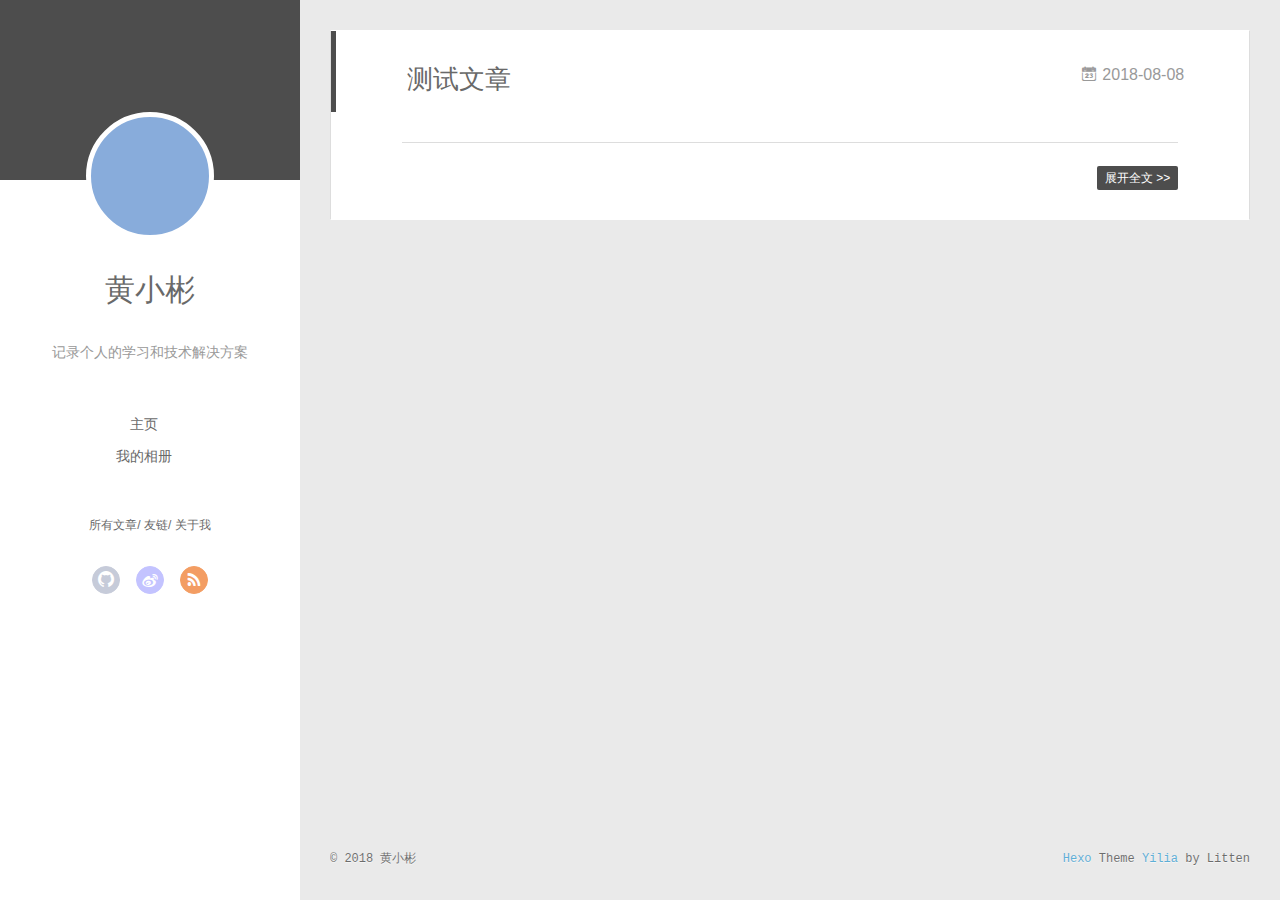
==== commit 88be24a0: "Site updated: 2018-08-10 17:02:33" ====
--- a/index.html
+++ b/index.html
@@ -467,4 +467,4 @@
   </div>
 </body>
 </html>
-<a href="https://github.com/you"><img style="position: absolute; top: 0; left: 0; border: 0;" src="https://s3.amazonaws.com/github/ribbons/forkme_left_green_007200.png" alt="Fork me on GitHub"></a>+<a href="https://github.com/"><img style="position: absolute; top: 0; left: 0; border: 0;" src="https://s3.amazonaws.com/github/ribbons/forkme_left_green_007200.png" alt="Fork me on GitHub"></a>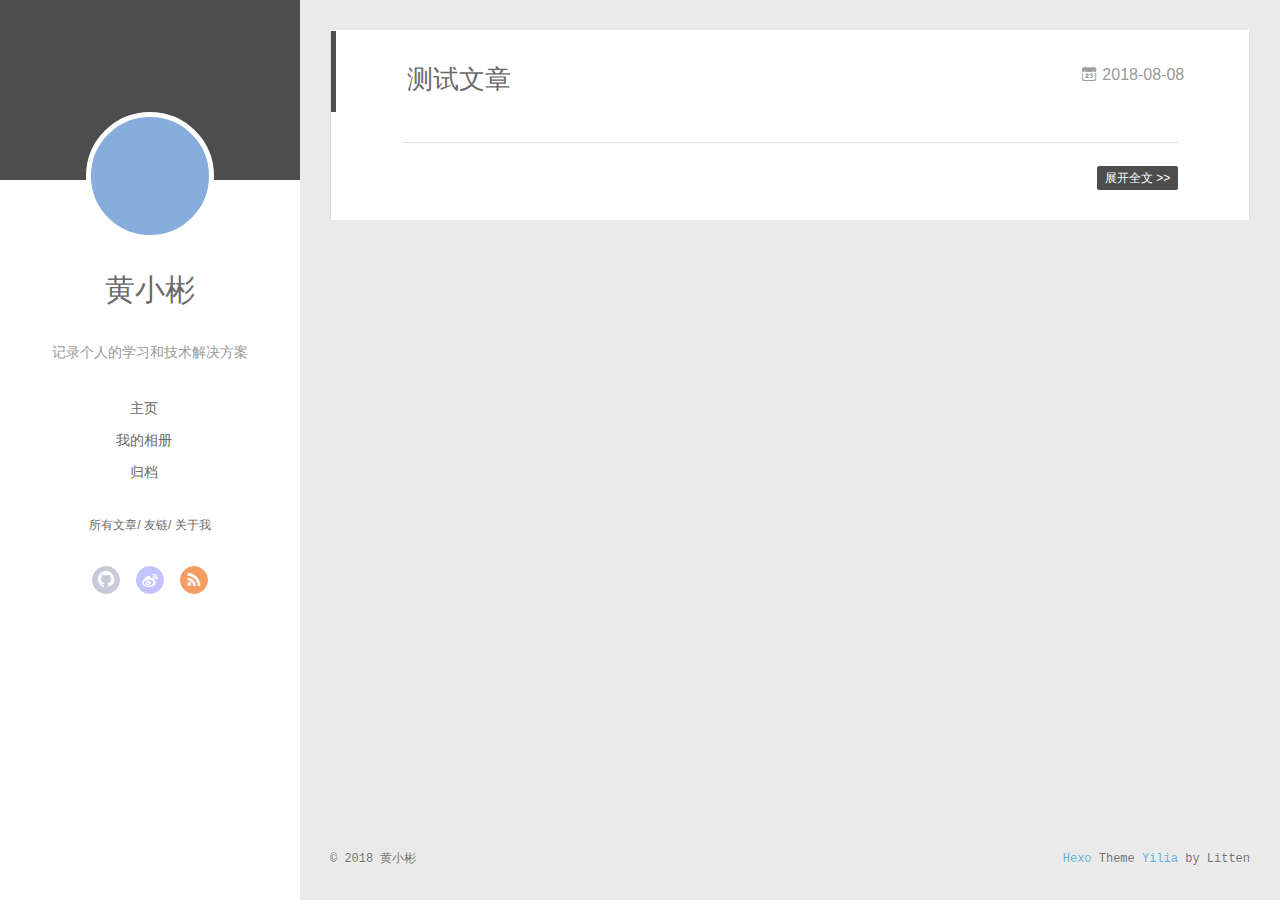
==== commit f28a2aa9: "Site updated: 2018-08-10 19:36:07" ====
--- a/index.html
+++ b/index.html
@@ -63,6 +63,8 @@
 	        
 				<li><a href="/photos">我的相册</a></li>
 	        
+				<li><a href="/archives">归档</a></li>
+	        
 			</ul>
 		</nav>
 		<nav class="header-smart-menu">
@@ -91,6 +93,9 @@
 		        
 			</div>
 		</nav>
+<div style="position:absolute; bottom:120px left:auto; width:85%">
+      <iframe frameborder="no" border="0" marginwidth="0" marginheight="0" width=330 height=86 src="//music.163.com/outchain/player?type=2&id=461080452&auto=1&height=66"></iframe>
+    </div>
 	</header>		
 </div>
 
@@ -119,6 +124,8 @@
 			
 				
 			
+				
+			
 			
 			
 			<nav class="header-nav">
@@ -134,12 +141,14 @@
 			</nav>
 
 			<nav class="header-menu js-header-menu">
-				<ul style="width: 50%">
-				
-				
-					<li style="width: 50%"><a href="/">主页</a></li>
-		        
-					<li style="width: 50%"><a href="/photos">我的相册</a></li>
+				<ul style="width: 70%">
+				
+				
+					<li style="width: 33.333333333333336%"><a href="/">主页</a></li>
+		        
+					<li style="width: 33.333333333333336%"><a href="/photos">我的相册</a></li>
+		        
+					<li style="width: 33.333333333333336%"><a href="/archives">归档</a></li>
 		        
 				</ul>
 			</nav>
@@ -364,23 +373,11 @@
             </li>
           
             <li class="search-li">
-              <a href="http://localhost:4000/" target="_blank" class="search-title"><i class="icon-quo-left icon"></i>友情链接2</a>
+              <a href="http://blog.csdn.net/qq_32337109" target="_blank" class="search-title"><i class="icon-quo-left icon"></i>我的csdn博客</a>
             </li>
           
             <li class="search-li">
-              <a href="http://localhost:4000/" target="_blank" class="search-title"><i class="icon-quo-left icon"></i>友情链接3</a>
-            </li>
-          
-            <li class="search-li">
-              <a href="http://localhost:4000/" target="_blank" class="search-title"><i class="icon-quo-left icon"></i>友情链接4</a>
-            </li>
-          
-            <li class="search-li">
-              <a href="http://localhost:4000/" target="_blank" class="search-title"><i class="icon-quo-left icon"></i>友情链接5</a>
-            </li>
-          
-            <li class="search-li">
-              <a href="http://localhost:4000/" target="_blank" class="search-title"><i class="icon-quo-left icon"></i>友情链接6</a>
+              <a href="http://www.flyfood.name" target="_blank" class="search-title"><i class="icon-quo-left icon"></i>飞翔的美食号</a>
             </li>
           
         </ul>
@@ -391,7 +388,7 @@
     
     	<section class="tools-section tools-section-me" q-show="aboutme">
   	  	
-  	  		<div class="aboutme-wrap" id="js-aboutme">黄小彬&lt;br&gt;&lt;br&gt;毕业于北科，就职于奥博，热爱文学和大海&lt;br&gt; 年轻无畏，唯有一腔梦想。</div>
+  	  		<div class="aboutme-wrap" id="js-aboutme">程序猿一枚&lt;br&gt; 这个网站是我自己写的的一些技术文章的博客，写的不好，请多多指教！！&lt;br&gt;</div>
   	  	
     	</section>
     
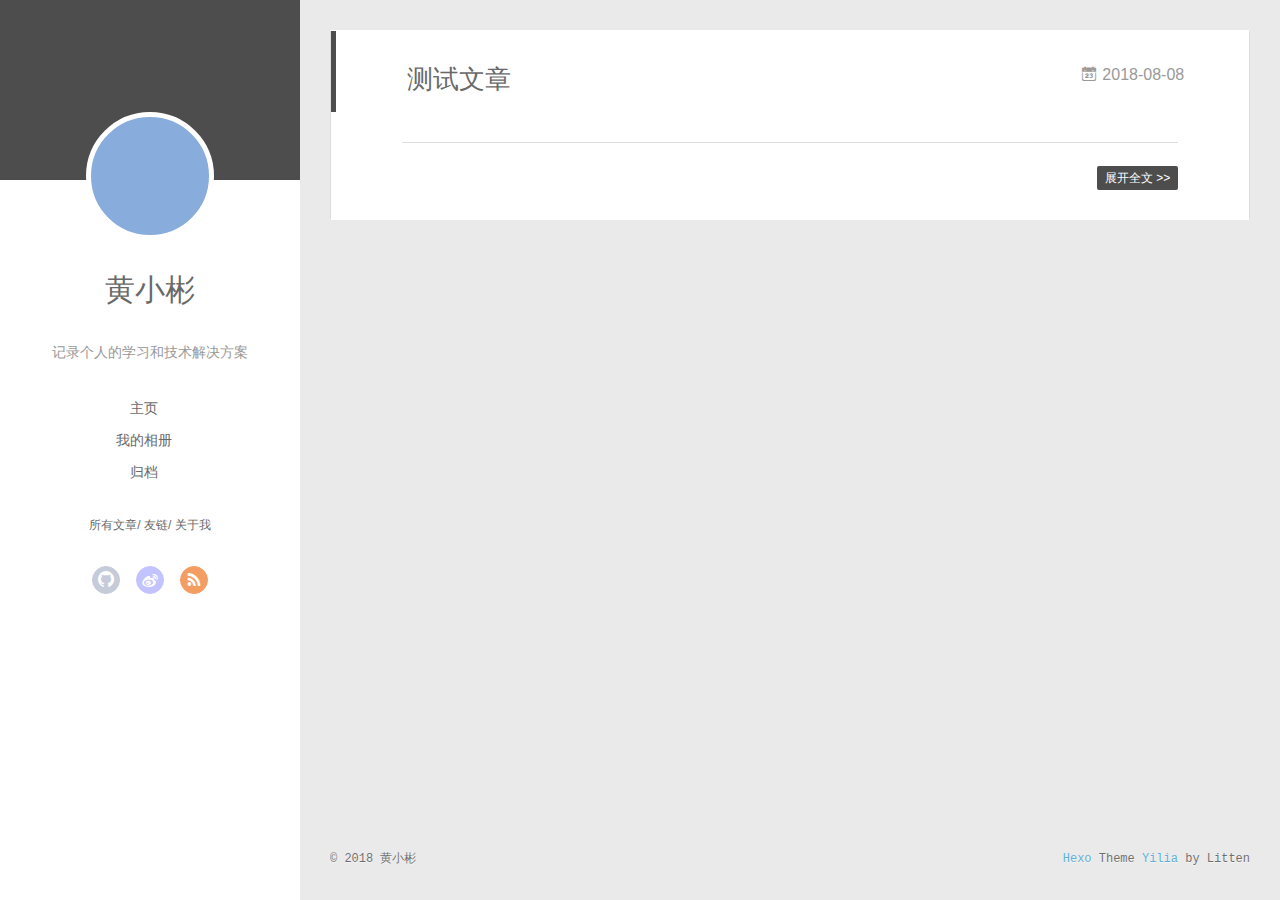
==== commit b44d1cba: "Site updated: 2018-08-10 19:46:40" ====
--- a/index.html
+++ b/index.html
@@ -94,7 +94,7 @@
 			</div>
 		</nav>
 <div style="position:absolute; bottom:120px left:auto; width:85%">
-      <iframe frameborder="no" border="0" marginwidth="0" marginheight="0" width=330 height=86 src="//music.163.com/outchain/player?type=2&id=461080452&auto=1&height=66"></iframe>
+    <iframe frameborder="no" border="0" marginwidth="0" marginheight="0" width=260 height=86 src="//music.163.com/outchain/player?type=2&id=461080452&auto=1&height=66"></iframe>
     </div>
 	</header>		
 </div>
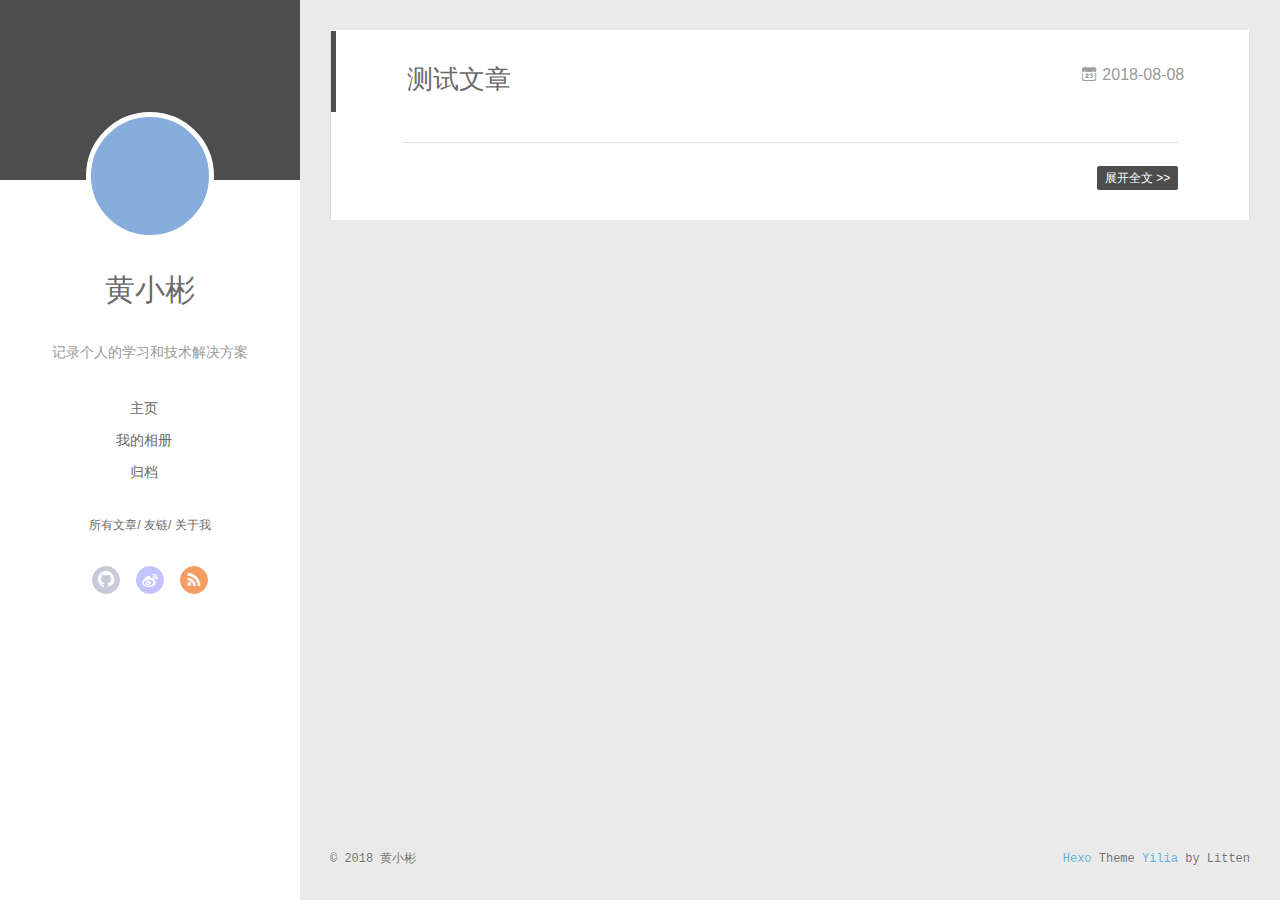
==== commit e8b4032f: "Site updated: 2018-08-10 20:03:03" ====
--- a/index.html
+++ b/index.html
@@ -93,10 +93,11 @@
 		        
 			</div>
 		</nav>
-<div style="position:absolute; bottom:120px left:auto; width:85%">
-    <iframe frameborder="no" border="0" marginwidth="0" marginheight="0" width=260 height=86 src="//music.163.com/outchain/player?type=2&id=461080452&auto=1&height=66"></iframe>
-    </div>
-	</header>		
+		<!--添加云音乐-->
+<nav class="header-music">
+    <iframe frameborder="no" border="0" marginwidth="0" marginheight="0" width=260 height=70 src="//music.163.com/outchain/player?type=2&id=461080452&auto=1&height=66"></iframe>
+   </nav>
+	</header>	
 </div>
 
     </div>
--- a/main.0cf68a.css
+++ b/main.0cf68a.css
@@ -1 +1 @@
-.clearfix:after,.clearfix:before{content:"";display:table}.clearfix:after{clear:both}.left-col.show{box-shadow:0 0 6px 0 rgba(0,0,0,.75)}.mid-col,.mid-col.show .article,.tools-col,.tools-col .tools-section .search-tag.tagcloud .article-tag-list,.tools-col .tools-section .search-ul .search-tag span:hover,.tools-col .tools-section .search-ul .search-time span:hover,.tools-col .tools-section .search-ul .search-title:hover,.tools-col .tools-section .search-wrap .icon{transition:all .2s ease-in;-ms-transition:all .2s ease-in}@-webkit-keyframes leftIn{0%,60%,75%,90%,to{-webkit-animation-timing-function:cubic-bezier(.215,.61,.355,1);animation-timing-function:cubic-bezier(.215,.61,.355,1)}0%{-webkit-transform:translateZ(0);transform:translateZ(0)}60%{-webkit-transform:translate3d(358px,0,0);transform:translate3d(358px,0,0)}75%{-webkit-transform:translate3d(323px,0,0);transform:translate3d(323px,0,0)}90%{-webkit-transform:translate3d(338px,0,0);transform:translate3d(338px,0,0)}to{-webkit-transform:translate3d(333px,0,0);transform:translate3d(333px,0,0)}}@keyframes leftIn{0%,60%,75%,90%,to{-webkit-animation-timing-function:cubic-bezier(.215,.61,.355,1);animation-timing-function:cubic-bezier(.215,.61,.355,1)}0%{-webkit-transform:translateZ(0);transform:translateZ(0)}60%{-webkit-transform:translate3d(358px,0,0);transform:translate3d(358px,0,0)}75%{-webkit-transform:translate3d(323px,0,0);transform:translate3d(323px,0,0)}90%{-webkit-transform:translate3d(338px,0,0);transform:translate3d(338px,0,0)}to{-webkit-transform:translate3d(333px,0,0);transform:translate3d(333px,0,0)}}.mid-col.show{-webkit-animation-duration:.8s;animation-duration:.8s;-webkit-animation-fill-mode:both;animation-fill-mode:both;-webkit-animation-name:leftIn;animation-name:leftIn}@-webkit-keyframes leftOut{0%,60%,75%,90%,to{-webkit-animation-timing-function:cubic-bezier(.215,.61,.355,1);animation-timing-function:cubic-bezier(.215,.61,.355,1)}0%{-webkit-transform:translate3d(333px,0,0);transform:translate3d(333px,0,0)}60%{-webkit-transform:translate3d(-25px,0,0);transform:translate3d(-25px,0,0)}75%{-webkit-transform:translate3d(10px,0,0);transform:translate3d(10px,0,0)}90%{-webkit-transform:translate3d(-5px,0,0);transform:translate3d(-5px,0,0)}to{-webkit-transform:translateZ(0);transform:translateZ(0)}}@keyframes leftOut{0%,60%,75%,90%,to{-webkit-animation-timing-function:cubic-bezier(.215,.61,.355,1);animation-timing-function:cubic-bezier(.215,.61,.355,1)}0%{-webkit-transform:translate3d(333px,0,0);transform:translate3d(333px,0,0)}60%{-webkit-transform:translate3d(-25px,0,0);transform:translate3d(-25px,0,0)}75%{-webkit-transform:translate3d(10px,0,0);transform:translate3d(10px,0,0)}90%{-webkit-transform:translate3d(-5px,0,0);transform:translate3d(-5px,0,0)}to{-webkit-transform:translateZ(0);transform:translateZ(0)}}.mid-col.hide{-webkit-animation-duration:.8s;animation-duration:.8s;-webkit-animation-name:leftOut;animation-name:leftOut}@-webkit-keyframes smallLeftIn{0%,60%,75%,90%,to{-webkit-animation-timing-function:cubic-bezier(.215,.61,.355,1);animation-timing-function:cubic-bezier(.215,.61,.355,1)}0%{-webkit-transform:translateZ(0);transform:translateZ(0)}60%{-webkit-transform:translate3d(325px,0,0);transform:translate3d(325px,0,0)}75%{-webkit-transform:translate3d(290px,0,0);transform:translate3d(290px,0,0)}90%{-webkit-transform:translate3d(305px,0,0);transform:translate3d(305px,0,0)}to{-webkit-transform:translate3d(300px,0,0);transform:translate3d(300px,0,0)}}@keyframes smallLeftIn{0%,60%,75%,90%,to{-webkit-animation-timing-function:cubic-bezier(.215,.61,.355,1);animation-timing-function:cubic-bezier(.215,.61,.355,1)}0%{-webkit-transform:translateZ(0);transform:translateZ(0)}60%{-webkit-transform:translate3d(325px,0,0);transform:translate3d(325px,0,0)}75%{-webkit-transform:translate3d(290px,0,0);transform:translate3d(290px,0,0)}90%{-webkit-transform:translate3d(305px,0,0);transform:translate3d(305px,0,0)}to{-webkit-transform:translate3d(300px,0,0);transform:translate3d(300px,0,0)}}.tools-col.show{-webkit-animation-duration:.8s;animation-duration:.8s;-webkit-animation-fill-mode:both;animation-fill-mode:both;-webkit-animation-name:smallLeftIn;animation-name:smallLeftIn}@-webkit-keyframes smallleftOut{0%,60%,75%,90%,to{-webkit-animation-timing-function:cubic-bezier(.215,.61,.355,1);animation-timing-function:cubic-bezier(.215,.61,.355,1)}0%{-webkit-transform:translate3d(333px,0,0);transform:translate3d(333px,0,0)}60%{-webkit-transform:translate3d(-25px,0,0);transform:translate3d(-25px,0,0)}75%{-webkit-transform:translate3d(10px,0,0);transform:translate3d(10px,0,0)}90%{-webkit-transform:translate3d(-5px,0,0);transform:translate3d(-5px,0,0)}to{-webkit-transform:translateZ(0);transform:translateZ(0)}}@keyframes smallleftOut{0%,60%,75%,90%,to{-webkit-animation-timing-function:cubic-bezier(.215,.61,.355,1);animation-timing-function:cubic-bezier(.215,.61,.355,1)}0%{-webkit-transform:translate3d(333px,0,0);transform:translate3d(333px,0,0)}60%{-webkit-transform:translate3d(-25px,0,0);transform:translate3d(-25px,0,0)}75%{-webkit-transform:translate3d(10px,0,0);transform:translate3d(10px,0,0)}90%{-webkit-transform:translate3d(-5px,0,0);transform:translate3d(-5px,0,0)}to{-webkit-transform:translateZ(0);transform:translateZ(0)}}.tools-col.hide{-webkit-animation-duration:.8s;animation-duration:.8s;-webkit-animation-fill-mode:both;animation-fill-mode:both;-webkit-animation-name:smallleftOut;animation-name:smallleftOut}html{-ms-text-size-adjust:100%;-webkit-text-size-adjust:100%;-webkit-tap-highlight-color:transparent;height:100%}body{margin:0;font-size:14px;font-family:Helvetica Neue,Helvetica,STHeiTi,Arial,sans-serif;line-height:1.5;color:#333;background-color:#fff;min-height:100%}article,aside,details,figcaption,figure,footer,header,hgroup,main,menu,nav,section,summary{display:block}audio,canvas,progress,video{display:inline-block}audio:not([controls]){display:none;height:0}progress{vertical-align:baseline}[hidden],template{display:none}a{background:transparent;text-decoration:none;color:#08c}a:active{outline:0}abbr[title]{border-bottom:1px dotted}b,strong{font-weight:700}dfn{font-style:italic}mark{background:#ff0;color:#000}small{font-size:80%}sub,sup{font-size:75%;line-height:0;position:relative;vertical-align:baseline}sup{top:-.5em}sub{bottom:-.25em}img{border:0;vertical-align:middle;max-width:100%}svg:not(:root){overflow:hidden}pre{overflow:auto;white-space:pre;white-space:pre-wrap;word-wrap:break-word}code,kbd,pre,samp{font-family:monospace,monospace;font-size:1em}button,input,optgroup,select,textarea{color:inherit;font:inherit;margin:0;vertical-align:middle}button,input,select{overflow:visible}button,select{text-transform:none}button,html input[type=button],input[type=reset],input[type=submit]{-webkit-appearance:button;cursor:pointer}[disabled]{cursor:default}button::-moz-focus-inner,input::-moz-focus-inner{border:0;padding:0}input{line-height:normal}input[type=checkbox],input[type=radio]{box-sizing:border-box;padding:0}input[type=number]::-webkit-inner-spin-button,input[type=number]::-webkit-outer-spin-button{height:auto}input[type=search]{-webkit-appearance:textfield;box-sizing:border-box}input[type=search]::-webkit-search-cancel-button,input[type=search]::-webkit-search-decoration{-webkit-appearance:none}fieldset{border:1px solid silver;margin:0 2px;padding:.35em .625em .75em}legend{border:0;padding:0}textarea{overflow:auto;resize:vertical;vertical-align:top}optgroup{font-weight:700}button,input,select,textarea{outline:0}input,textarea{-webkit-user-modify:read-write-plaintext-only}input::-ms-clear,input::-ms-reveal{display:none}input::-moz-placeholder,textarea::-moz-placeholder{color:#999}input:-ms-input-placeholder,textarea:-ms-input-placeholder{color:#999}input::-webkit-input-placeholder,textarea::-webkit-input-placeholder{color:#999}.placeholder{color:#999}table{border-collapse:collapse;border-spacing:0}td,th{padding:0}blockquote,figure,form,h1,h2,h3,h4,h5,h6,p{margin:0}dd,dl,li,ol,ul{margin:0;padding:0}ol,ul{list-style:none outside none}h1,h2,h3{line-height:2;font-weight:400}h1{font-size:18px}h2{font-size:16px}h3{font-size:14px}i{font-style:normal}*{box-sizing:border-box}@font-face{font-family:iconfont;src:url(./fonts/iconfont.b322fa.eot);src:url(./fonts/iconfont.b322fa.eot#iefix) format("embedded-opentype"),url(./fonts/iconfont.8c627f.woff) format("woff"),url(./fonts/iconfont.16acc2.ttf) format("truetype"),url(./fonts/iconfont.45d7ee.svg#iconfont) format("svg")}[class*=" icon-"],[class^=icon-]{font-family:iconfont!important;speak:none;font-size:16px;font-style:normal;font-weight:400;font-variant:normal;text-transform:none;line-height:1;-webkit-font-smoothing:antialiased;-moz-osx-font-smoothing:grayscale}.icon-twitter:before{content:"\E600"}.icon-facebook:before{content:"\E601"}.icon-clock:before{content:"\E602"}.icon-mail:before{content:"\E609"}.icon-link:before{content:"\E6AB"}.icon-search:before{content:"\E65B"}.icon-smile:before{content:"\E64A"}.icon-roundrightfill:before{content:"\E65A"}.icon-list:before{content:"\E682"}.icon-book:before{content:"\E6FE"}.icon-home:before{content:"\E6BB"}.icon-share:before{content:"\E618"}.icon-back:before{content:"\E625"}.icon-qq:before{content:"\E62D"}.icon-weibo:before{content:"\E619"}.icon-segmentfault:before{content:"\E603"}.icon-sort:before{content:"\E700"}.icon-jianshu:before{content:"\E613"}.icon-circle-left:before{content:"\E71F"}.icon-circle-right:before{content:"\E720"}.icon-loading:before{content:"\E614"}.icon-acfun:before{content:"\E604"}.icon-close:before{content:"\E60C"}.icon-tumblr:before{content:"\E6B0"}.icon-calendar:before{content:"\E667"}.icon-rss:before{content:"\E877"}.icon-price-tags:before{content:"\E6F9"}.icon-quo-left:before{content:"\E7F5"}.icon-quo-right:before{content:"\E7F6"}.icon-back1:before{content:"\E64E"}.icon-github:before{content:"\E735"}.icon-film:before{content:"\E7B7"}.icon-weixin:before{content:"\E61F"}.icon-qzone:before{content:"\E680"}.icon-category:before{content:"\E605"}.icon-douban:before{content:"\E64C"}.icon-roundleftfill:before{content:"\E799"}.icon-tuding:before{content:"\E651"}.icon-zhihu:before{content:"\E61B"}.icon-linkedin:before{content:"\E6D4"}.icon-google:before{content:"\E635"}.icon-plane:before{content:"\E62F"}.icon-bilibili:before{content:"\E622"}.icon-psn:before{content:"\E6C7"}body,button,input,select,textarea{color:#1a1a1a;font-family:lucida grande,lucida sans unicode,lucida,helvetica,Hiragino Sans GB,Microsoft YaHei,WenQuanYi Micro Hei,sans-serif;font-size:16px;font-size:1rem;line-height:1.75}body{overflow-y:hidden;background:#eaeaea}#container,body,html{height:100%;overflow-x:hidden;overflow-y:auto}#mobile-nav{display:none}#container{position:relative;min-height:100%}#container .anm-canvas{display:none}#container.show .anm-canvas{display:block;position:fixed}.body-wrap{margin-bottom:80px}.mid-col{position:absolute;right:0;min-height:100%;background:#eaeaea;left:300px;width:auto}.mid-col.show{background:none;opacity:.9}.mid-col.show .article{background:hsla(0,0%,100%,.3)}.left-col{background:#fff;width:300px;position:fixed;opacity:1;transition:all .2s ease-in;height:100%;z-index:999}.left-col .overlay{width:100%;height:180px;position:absolute}.left-col .intrude-less{width:76%;text-align:center;margin:112px auto 0}.left-col #header{width:100%;height:300px;position:relative;border-bottom:1px solid color-border}.left-col #header a{color:#696969}.left-col #header a:hover{color:#b0a0aa}.left-col #header .header-subtitle{text-align:center;color:#999;font-size:14px;line-height:25px;overflow:hidden;text-overflow:ellipsis;display:-webkit-box;-webkit-line-clamp:2;-webkit-box-orient:vertical}.left-col #header .header-menu{font-weight:300;line-height:31px;text-transform:uppercase;float:none;min-height:150px;margin-left:-12px;text-align:center;display:-webkit-box;-webkit-box-orient:horizontal;-webkit-box-pack:center;-webkit-box-align:center}.left-col #header .header-menu li{cursor:default}.left-col #header .header-menu li a{font-size:14px;min-width:300px}.left-col #header .header-smart-menu{font-size:12px;margin-bottom:20px}.left-col #header .header-smart-menu a:after{content:"/"}.left-col #header .header-smart-menu a:last-child:after{content:""}.left-col #header .profilepic{display:block;border:5px solid #fff;border-radius:300px;width:128px;height:128px;margin:0 auto;position:relative;overflow:hidden;background:#88acdb;-webkit-transition:all .2s ease-in;display:-webkit-box;-webkit-box-orient:horizontal;-webkit-box-pack:center;-webkit-box-align:center;text-align:center}.left-col #header .profilepic img{border-radius:300px;opacity:1;-webkit-transition:all .2s ease-in}.left-col #header .profilepic img.show{width:100%;height:100%;opacity:1}.left-col #header .header-author{text-align:center;margin:.67em 0;font-family:Roboto,serif;font-size:30px;transition:.3s}::-webkit-scrollbar{width:10px;height:10px}::-webkit-scrollbar-button{width:0;height:0}::-webkit-scrollbar-button:end:decrement,::-webkit-scrollbar-button:start:increment{display:none}::-webkit-scrollbar-corner{display:block}::-webkit-scrollbar-thumb{border-radius:8px;background-color:rgba(0,0,0,.2)}::-webkit-scrollbar-thumb:hover{border-radius:8px;background-color:rgba(0,0,0,.5)}::-webkit-scrollbar-thumb,::-webkit-scrollbar-track{border-right:1px solid transparent;border-left:1px solid transparent}::-webkit-scrollbar-track:hover{background-color:rgba(0,0,0,.15)}::-webkit-scrollbar-button:start{width:10px;height:10px;background:url(./img/scrollbar_arrow.png) no-repeat 0 0}::-webkit-scrollbar-button:start:hover{background:url(./img/scrollbar_arrow.png) no-repeat -15px 0}::-webkit-scrollbar-button:start:active{background:url(./img/scrollbar_arrow.png) no-repeat -30px 0}::-webkit-scrollbar-button:end{width:10px;height:10px;background:url(./img/scrollbar_arrow.png) no-repeat 0 -18px}::-webkit-scrollbar-button:end:hover{background:url(./img/scrollbar_arrow.png) no-repeat -15px -18px}::-webkit-scrollbar-button:end:active{background:url(./img/scrollbar_arrow.png) no-repeat -30px -18px}.article-entry .highlight,.article-entry pre{background:#272822;margin:10px 0;padding:10px;overflow:auto;color:#fff;font-size:.9em;line-height:22.400000000000002px}.article-entry .gist .gist-file .gist-data .line-numbers,.article-entry .highlight .gutter pre,.article-entry .highlight .gutter pre .line{color:#666}.article-entry code,.article-entry pre{font-family:Source Code Pro,Consolas,Monaco,Menlo,monospace}.article-entry code{background:#eee;padding:0 .3em;border:none}.article-entry pre code{background:none;text-shadow:none;padding:0;color:#fff}.article-entry .highlight{border-radius:4px}.article-entry .highlight pre{border:none;margin:0;padding:0}.article-entry .highlight table{margin:0;width:auto}.article-entry .highlight td{border:none;padding:0}.article-entry .highlight figcaption{color:highlight-comment;line-height:1em;margin-bottom:1em}.article-entry .highlight figcaption:after,.article-entry .highlight figcaption:before{content:"";display:table}.article-entry .highlight figcaption:after{clear:both}.article-entry .highlight figcaption a{float:right}.article-entry .highlight .gutter pre{text-align:right;padding-right:20px}.article-entry .highlight .gutter pre .line{text-shadow:none}.article-entry .highlight .line{color:#fff;min-height:19px}.article-entry .gist{margin:0 -20px;border-style:solid;border-color:#ddd;border-width:1px 0;background:#272822;padding:15px 20px 15px 0}.article-entry .gist .gist-file{border:none;font-family:Source Code Pro,Consolas,Monaco,Menlo,monospace;margin:0}.article-entry .gist .gist-file .gist-data{background:none;border:none}.article-entry .gist .gist-file .gist-data .line-numbers{background:none;border:none;padding:0 20px 0 0}.article-entry .gist .gist-file .gist-data .line-data{padding:0!important}.article-entry .gist .gist-file .highlight{margin:0;padding:0;border:none}.article-entry .gist .gist-file .gist-meta{background:#272822;color:highlight-comment;font:.85em Helvetica Neue,Helvetica,Arial,sans-serif;text-shadow:0 0;padding:0;margin-top:1em;margin-left:20px}.article-entry .gist .gist-file .gist-meta a{color:#258fb8;font-weight:400}.article-entry .gist .gist-file .gist-meta a:hover{text-decoration:underline}pre .comment{color:#75715e}pre .class .params,pre .function .keyword,pre .keyword{color:#66d9ef}pre .css .value,pre .doctype,pre .function,pre .params,pre .tag{color:#fff}pre .at_rule,pre .at_rule .keyword,pre .css~* .tag,pre .preprocessor,pre .preprocessor .keyword,pre .title{color:#f92672}pre .attribute,pre .built_in,pre .class,pre .css~* .class,pre .function .title{color:#a6e22e}pre .string,pre .value{color:#e6db74}pre .number{color:#7163d7}pre .css~* .id,pre .id{color:#fd971f}#header .tagcloud a{color:#fff}.tagcloud a{display:inline-block;text-decoration:none;font-weight:400;font-size:10px;color:#fff;height:18px;line-height:18px;float:left;padding:0 5px 0 10px;position:relative;border-radius:0 5px 5px 0;margin:5px 9px 5px 8px;font-family:Menlo,Monaco,Andale Mono,lucida console,Courier New,monospace}.tagcloud a:hover{opacity:.8}.tagcloud a:before{content:" ";width:0;height:0;position:absolute;top:0;left:-18px;border:9px solid transparent}.tagcloud a:after{content:" ";width:4px;height:4px;background-color:#fff;border-radius:4px;box-shadow:0 0 0 1px rgba(0,0,0,.3);position:absolute;top:7px;left:2px}.tagcloud a.color1{background:#ff945c}.tagcloud a.color1:before{border-right-color:#ff945c}.tagcloud a.color2{background:#cc8167}.tagcloud a.color2:before{border-right-color:#cc8167}.tagcloud a.color3{background:#ba8f6c}.tagcloud a.color3:before{border-right-color:#ba8f6c}.tagcloud a.color4{background:#94635c}.tagcloud a.color4:before{border-right-color:#94635c}.tagcloud a.color5{background:#7b5d5f}.tagcloud a.color5:before{border-right-color:#7b5d5f}.article-tag-list .article-tag-list-item{float:left}.article-pop-out .icon-tuding{color:#999;float:left;margin-right:10px;margin-top:6px}.article-category,.article-category .article-tag-list,.article-tag,.article-tag .article-tag-list{float:left}.article-category .icon,.article-tag .icon{color:#999;float:left;margin-right:10px;margin-top:6px}.article-pop-out{float:left}.archive-article-date{color:#999;margin-right:7.6923%;float:right}.archive-article-date .icon{margin:5px 5px 5px 0}.glass{background-color:rgba(54,70,93,.9);z-index:998;transition:opacity .15s;width:100%;height:100%;display:none}.glass,.tagcloud-ctn{left:0;opacity:1;bottom:0;position:fixed;right:0;top:0}.tagcloud-ctn{z-index:90120;background-size:100% 100%}.tagcloud-ctn .tagcloud-global{position:fixed;top:50%;left:50%;margin-top:-115px;margin-left:-315px;width:630px}.tagcloud-ctn .tagcloud-global a{width:80px;height:80px;border-radius:50%;background:#f2992e;color:#fff;display:block;float:left;line-height:80px;text-align:center}.tagcloud-ctn .tagcloud-global .tab-post-types .tab-post-type:first-child .post-type-icon{background:#f2992e}.tagcloud-ctn .tagcloud-global .tab-post-types .tab-post-type:nth-child(2) .post-type-icon{background:#56bc8a}.tagcloud-ctn .tagcloud-global .tab-post-types .tab-post-type:nth-child(3) .post-type-icon{background:#4aa8d8}.tagcloud-ctn .tagcloud-global .tab-post-types .tab-post-type:nth-child(4) .post-type-icon{background:#a77dc2}.tagcloud-ctn .tagcloud-global .tab-post-types .tab-post-type:nth-child(5) .post-type-icon{background:#dd765d}#header .header-nav{width:100%;position:absolute;transition:-webkit-transform .3s ease-in;transition:transform .3s ease-in;transition:transform .3s ease-in,-webkit-transform .3s ease-in}#header .header-nav .social{margin-top:10px;text-align:center;display:-webkit-box;display:-ms-flexbox;display:flex;-ms-flex-wrap:wrap;flex-wrap:wrap;-webkit-box-pack:center;-ms-flex-pack:center;justify-content:center}#header .header-nav .social a{border-radius:50%;display:-moz-inline-stack;display:inline-block;vertical-align:middle;*vertical-align:auto;zoom:1;*display:inline;margin:0 8px 15px;transition:.3s;text-align:center;color:#fff;opacity:.7;width:28px;height:28px;line-height:26px}#header .header-nav .social a:hover{opacity:1}#header .header-nav .social a.weibo{background:#aaf;border:1px solid #aaf}#header .header-nav .social a.weibo:hover{border:1px solid #aaf}#header .header-nav .social a.segmentfault{background:#009a61;border:1px solid #009a61}#header .header-nav .social a.segmentfault:hover{border:1px solid #009a61}#header .header-nav .social a.rss{background:#ef7522;border:1px solid #ef7522}#header .header-nav .social a.rss:hover{border:1px solid #cf5d0f}#header .header-nav .social a.github{background:#afb6ca;border:1px solid #afb6ca}#header .header-nav .social a.github:hover{border:1px solid #909ab6}#header .header-nav .social a.facebook{background:#3b5998;border:1px solid #3b5998}#header .header-nav .social a.facebook:hover{border:1px solid #2d4373}#header .header-nav .social a.google{background:#c83d20;border:1px solid #c83d20}#header .header-nav .social a.google:hover{border:1px solid #9c3019}#header .header-nav .social a.twitter{background:#55cff8;border:1px solid #55cff8}#header .header-nav .social a.twitter:hover{border:1px solid #24c1f6}#header .header-nav .social a.linkedin{background:#005a87;border:1px solid #005a87}#header .header-nav .social a.linkedin:hover{border:1px solid #006b98}#header .header-nav .social a.acfun{background:#fd4c5d;border:1px solid #fd4c5d}#header .header-nav .social a.acfun:hover{border:1px solid #fd4c5d}#header .header-nav .social a.bilibili{background:#e15280;border:1px solid #e15280}#header .header-nav .social a.bilibili:hover{border:1px solid #e15280}#header .header-nav .social a.zhihu{background:#0078d8;border:1px solid #0078d8}#header .header-nav .social a.zhihu:hover{border:1px solid #0078d8}#header .header-nav .social a.douban{background:#06c611;border:1px solid #06c611}#header .header-nav .social a.douban:hover{border:1px solid #06c611}#header .header-nav .social a.mail{background:#005a87;border:1px solid #005a87}#header .header-nav .social a.mail:hover{border:1px solid #006b98}#header .header-nav .social a.jianshu{background:#ff5722;border:1px solid #ff5722}#header .header-nav .social a.jianshu:hover{border:1px solid #ff5722}#header .header-nav .social a.weixin{background:#4caf50;border:1px solid #4caf50}#header .header-nav .social a.weixin:hover{border:1px solid #4caf50}#header .header-nav .social a.qq{background:#34baad;border:1px solid #34baad}#header .header-nav .social a.qq:hover{border:1px solid #34baad}#header .header-nav .social a.psn{background:#086ef6;border:1px solid #086ef6}#header .header-nav .social a.psn:hover{border:1px solid #086ef6}#page-nav{text-align:center;margin-top:30px}#page-nav .page-number{width:20px;height:25px;background:#4d4d4d;display:inline-block;color:#fff;line-height:25px;font-size:12px;margin:0 5px 30px;border-radius:2px}#page-nav .page-number:hover{background:#5e5e5e}#page-nav .current{background:#88acdb;cursor:default}#page-nav .current:hover{background:#88acdb}#page-nav .extend{color:#4d4d4d;margin:0 27px;opacity:1}#page-nav .extend:hover{color:#5e5e5e}#page-nav:hover .extend{opacity:1}.archives-wrap{position:relative;margin:0 30px;padding-right:60px;border-bottom:1px solid #eee;background:#fff}.archives-wrap:first-child{margin-top:30px}.archives-wrap:last-child{margin-bottom:80px}.archives-wrap .archive-year-wrap{line-height:35px;width:200px;position:absolute;padding-top:15px;font-size:1.8em;z-index:1}.archives-wrap .archive-year-wrap a{color:#666;font-weight:700;padding-left:48px}.archives{position:relative}.archives .article-info{border:none}.archives .archive-article{margin-left:200px;padding:20px 0;border-bottom:1px solid #eee;border-top:1px solid #fff;position:relative}.archives .archive-article:first-child{border-top:none}.archives .archive-article:last-child{border-bottom:none}.archives .archive-article-title{font-size:16px;color:#333;transition:color .3s}.archives .archive-article-title:hover{color:#657b83}.archives .archive-article-title span{display:block;color:#a8a8a8;font-size:12px;line-height:14px;height:7px;padding-left:2px}.archives .archive-article-title span:before{display:inline-block;content:"\201C";font-family:serif;font-size:30px;float:left;margin:4px 4px 0 -12px;color:#c8c8c8}.archive-article-inner .icon-clock{margin-right:5px}.archive-article-inner .archive-article-header{position:relative;min-height:36px}.archive-article-inner .article-meta{position:relative;float:right;margin-top:-10px;color:#555;background:none;text-align:right;width:auto}.archive-article-inner .article-meta .article-date time{color:#aaa}.archive-article-inner .article-meta .archive-article-date,.archive-article-inner .article-meta .article-tag-list{margin-right:30px;display:-moz-inline-stack;display:inline-block;vertical-align:middle;zoom:1;color:#666;font-size:14px}.archive-article-inner .article-meta .archive-article-date{cursor:default;font-size:12px;margin-bottom:5px;margin-top:-10px;margin-right:0}.archive-article-inner .article-meta .article-category:before{float:left;margin-top:1px;left:15px}.archive-article-inner .article-meta .article-category .article-category-link{width:auto;max-width:83px;padding-left:10px}.archive-article-inner .article-meta .article-tag-list{margin-top:0}.archive-article-inner .article-meta .article-tag-list:before{left:15px}.archive-article-inner .article-meta .article-tag-list .article-tag-list-item{display:inline-block;width:auto;max-width:83px;padding-left:8px;font-size:12px}.tools-col{width:300px;height:100%;position:fixed;left:0;top:0;z-index:0;padding:0;opacity:0;-webkit-overflow-scrolling:touch;overflow-scrolling:touch}.tools-col.show{opacity:1}.tools-col.hide{z-index:0}.tools-col .tools-nav{display:none}.tools-col .tools-section,.tools-col .tools-wrap{height:100%;color:#e5e5e5;width:360px;overflow:hidden;overflow-y:auto}.tools-col .tools-section ::-webkit-scrollbar,.tools-col .tools-wrap ::-webkit-scrollbar{display:none}.tools-col .tools-section .search-wrap{width:310px;margin:20px 20px 10px;position:relative}.tools-col .tools-section .search-wrap .search-ipt{width:310px;color:#fff;background:none;border:none;border-bottom:2px solid #fff;font-family:Roboto,serif}.tools-col .tools-section .search-wrap .icon{position:absolute;right:0;top:7px;color:#fff;cursor:pointer}.tools-col .tools-section .search-wrap .icon:hover{-webkit-transform:scale(1.2);transform:scale(1.2)}.tools-col .tools-section .search-wrap ::-webkit-input-placeholder{color:#ededed}.tools-col .tools-section .search-tag.tagcloud{text-align:center;position:relative}.tools-col .tools-section .search-tag.tagcloud .search-tag-wording{font-size:12px;float:right;margin:4px 75px 0 0}.tools-col .tools-section .search-tag.tagcloud .search-switch{width:40px;height:25px;display:block}.tools-col .tools-section .search-tag.tagcloud .search-switch input{width:40px;height:14px;position:absolute;top:0;right:30px;z-index:2;border:0;background:0 0;-webkit-appearance:none;outline:0}.tools-col .tools-section .search-tag.tagcloud .search-switch input:before{content:"";width:40px;height:14px;border:1px solid #bdcabc;background-color:#fdfdfd;border-radius:20px;cursor:pointer;display:inline-block;position:relative;vertical-align:middle;box-sizing:content-box;box-shadow:inset 0 0 0 0 #dfdfdf;transition:border .4s,box-shadow .4s;background-clip:content-box}.tools-col .tools-section .search-tag.tagcloud .search-switch input:checked:before{border-color:#64bd63;box-shadow:inset 0 0 0 .16rem #64bd63;background-color:#64bd63;transition:border .4s,box-shadow .4s,background-color 1.2s}.tools-col .tools-section .search-tag.tagcloud .search-switch input:checked:after{left:27px;background:#fff}.tools-col .tools-section .search-tag.tagcloud .search-switch input:after{content:"";width:14px;height:14px;position:absolute;top:16px;left:2px;-webkit-transform:translateY(-50%);border-radius:100%;background-color:#91c0f1;box-shadow:0 1px 1px rgba(0,0,0,.4);transition:left .2s;cursor:pointer}.tools-col .tools-section .search-tag.tagcloud .article-tag-list{display:none;margin:15px 10px 0;padding:10px;background:hsla(0,0%,100%,.2)}.tools-col .tools-section .search-tag.tagcloud .article-tag-list.show{display:block}.tools-col .tools-section .search-tag.tagcloud .a{float:none}.tools-col .tools-section .search-ul{margin-top:10px;color:rgba(77,77,77,.75);-webkit-overflow-scrolling:touch;overflow-scrolling:touch;overflow-y:auto}.tools-col .tools-section .search-ul .search-li{padding:10px 20px;border-bottom:1px dotted #dcdcdc}.tools-col .tools-section .search-ul .search-li:hover{background:hsla(0,0%,100%,.2)}.tools-col .tools-section .search-ul .search-title{overflow:hidden;white-space:nowrap;text-overflow:ellipsis;display:block;color:#fffff8;text-shadow:1px 1px rgba(77,77,77,.25)}.tools-col .tools-section .search-ul .search-title .icon{margin-right:10px;color:#fffdd8}.tools-col .tools-section .search-ul .search-title:hover{color:#fff}.tools-col .tools-section .search-ul .search-tag,.tools-col .tools-section .search-ul .search-time{font-size:12px;color:#fffdd8;margin-right:10px}.tools-col .tools-section .search-ul .search-tag .icon,.tools-col .tools-section .search-ul .search-time .icon{margin-right:0}.tools-col .tools-section .search-ul .search-tag span,.tools-col .tools-section .search-ul .search-time span{cursor:pointer}.tools-col .tools-section .search-ul .search-tag span:hover,.tools-col .tools-section .search-ul .search-time span:hover{color:#fff}.tools-col .tools-section .search-ul .search-time{float:left}.tools-col .tools-section .search-ul .search-tag span{margin-right:5px}.tools-col .tools-section-friends{padding-top:30px}.tools-col .aboutme-wrap{display:-webkit-box;display:-ms-flexbox;display:flex;-webkit-box-align:center;-ms-flex-align:center;align-items:center;-webkit-box-pack:center;-ms-flex-pack:center;justify-content:center;width:100%;height:100%;color:#fffdd8;text-shadow:1px 1px rgba(77,77,77,.45)}.body-wrap>article{position:relative}@-webkit-keyframes cd-bounce-1{0%{opacity:0;-webkit-transform:scale(1)}60%{opacity:1;-webkit-transform:scale(1.01)}to{-webkit-transform:scale(1)}}@keyframes cd-bounce-1{0%{opacity:0;-webkit-transform:scale(1);transform:scale(1)}60%{opacity:1;-webkit-transform:scale(1.01);transform:scale(1.01)}to{-webkit-transform:scale(1);transform:scale(1)}}.article{margin:30px;position:relative;border:1px solid #ddd;border-top:1px solid #fff;border-bottom:1px solid #fff;background:#fff;transition:all .2s ease-in}.article img{max-width:100%}.article-inner h1.article-title,.article-title{color:#696969;margin-left:0;font-weight:300;line-height:35px;margin-bottom:20px;font-size:26px;transition:color .3s}.article-header{border-left:5px solid #4d4d4d;padding:30px 0 15px 25px;padding-left:7.6923%}.article-meta{width:150px;font-size:14;text-align:right;position:absolute;right:0;top:23px;text-align:center;z-index:1}.article-meta time{color:#aaa}.article-meta time .icon-clock{margin-right:8px;font-size:16px}.article-more-link{margin-top:0;text-align:left;float:right}.article-more-link a{background:#4d4d4d;color:#fff;font-size:12px;padding:5px 8px;line-height:16px;border-radius:2px;transition:background .3s}.article-more-link a:hover{background:#3c3c3c}.article-more-link a.hidden{visibility:hidden}.article-info.info-on-right{margin:10px 0 0;float:right}.article-info-index.article-info{padding-top:20px;margin:30px 7.6923% 0;min-height:72px;border-top:1px solid #ddd}.article-info-post.article-info{padding:0;border:none;margin:-30px 0 20px 7.6923%}.article-inner p{margin:0 0 1.75em}.article-inner{border-color:#d1d1d1}.article-inner h1{font-size:28px;font-size:1.75rem;line-height:1.25;margin-top:2em;margin-bottom:1em}.article-inner h2{font-size:23px;font-size:1.4375rem;line-height:1.2173913043;margin-top:2.4347826087em;margin-bottom:1.2173913043em}.article-inner h3{font-size:19px;font-size:1.1875rem;line-height:1.1052631579;margin-top:2.9473684211em;margin-bottom:1.4736842105em}.article-inner h4,.article-inner h5,.article-inner h6{font-size:16px;font-size:1rem;line-height:1.3125;margin-top:3.5em;margin-bottom:1.75em}.article-inner h4{letter-spacing:.140625em;text-transform:uppercase}.article-inner h6{font-style:italic}.article-inner h1,.article-inner h2,.article-inner h3,.article-inner h4,.article-inner h5,.article-inner h6{font-weight:900}.article-inner h1:first-child,.article-inner h2:first-child,.article-inner h3:first-child,.article-inner h4:first-child,.article-inner h5:first-child,.article-inner h6:first-child{margin-top:0}.article-inner h1:first-child{margin-bottom:10px;display:inline}.article-entry{line-height:1.8em;padding-right:7.6923%;padding-left:7.6923%}.article-entry p{margin-top:10px}.article-entry li code,.article-entry p code{padding:1px 3px;margin:0 3px;background:#ddd;border:1px solid #ccc;font-family:Menlo,Monaco,Andale Mono,lucida console,Courier New,monospace;word-wrap:break-word;font-size:14px}.article-entry blockquote{background:#ddd;border-left:5px solid #ccc;padding:15px 20px;margin-top:10px;border-left:5px solid #657b83;background:#f6f6f6}.article-entry blockquote p{margin-top:0;margin-bottom:0}.article-entry em{font-style:italic}.article-entry ul li:before{content:"";width:6px;height:6px;border:1px solid #999;border-radius:10px;background:#aaa;display:inline-block;margin-right:10px;float:left;margin-top:10px}.article-entry ol{counter-reset:item}.article-entry ol li:before{counter-increment:item;content:counter(item) ".";margin-right:10px}.article-entry ol,.article-entry ul{font-size:14px;margin:10px 0}.article-entry li ol,.article-entry li ul{margin-left:30px}.article-entry li ol li:before,.article-entry li ul li:before{content:"";background:#dedede}.article-entry h1{margin-top:30px}.article-entry h2,.article-entry h3,.article-entry h4,.article-entry h5,.article-entry h6{margin-top:20px;font-weight:700;color:#574c4c;padding-bottom:5px;border-bottom:1px solid #ddd}.article-entry video{max-width:100%}.article-entry strong{font-weight:700}.article-entry .caption{display:block;font-size:.8em;color:#aaa}.article-entry hr{height:0;margin-top:20px;margin-bottom:20px;border-left:0;border-right:0;border-top:1px solid #ddd;border-bottom:1px solid #fff}.article-entry pre{line-height:1.5;margin-top:10px;padding:5px 15px;overflow-x:auto;color:#657b83;border:1px solid #ccc;text-shadow:0 1px #444;font-family:Menlo,Monaco,Andale Mono,lucida console,Courier New,monospace}.article-entry pre code{font-size:14px}.article-entry table{width:100%;border:1px solid #dedede;margin:15px 0;border-collapse:collapse}.article-entry table td,.article-entry table tr{height:35px}.article-entry table thead tr{background:#f8f8f8}.article-entry table tbody tr:hover{background:#efefef}.article-entry table td,.article-entry table th{border:1px solid #dedede;padding:0 10px}.article-entry figure table{border:none;width:auto;margin:0}.article-entry figure table tbody tr:hover{background:none}#article-nav{margin:0 0 20px;padding:0 32px 10px;min-height:30px}#article-nav .article-nav-link-wrap{font-size:14px}#article-nav .article-nav-link-wrap .article-nav-title{display:inline-block;font-size:16px;transition:color .3s}#article-nav .article-nav-link-wrap:hover .article-nav-title,#article-nav .article-nav-link-wrap:hover i{color:#4d4d4d}#article-nav #article-nav-older{float:right}#disqus_thread,#gitment-ctn,#SOHUCS,.cloud-tie-wrapper,.duoshuo{padding:0 30px!important;min-height:20px}#SOHUCS #SOHU_MAIN .module-cmt-list .block-cont-gw{border-bottom:1px dashed #c8c8c8!important}.share-wrap{min-height:20px}.share-btn{float:right;position:relative}.share-icons{display:-webkit-box;display:-ms-flexbox;display:flex;-webkit-box-pack:center;-ms-flex-pack:center;justify-content:center;-webkit-box-align:center;-ms-flex-align:center;align-items:center;-ms-flex-wrap:wrap;flex-wrap:wrap}.share-icons a{border:1px solid #fff;border-radius:50%;display:-moz-inline-stack;display:inline-block;vertical-align:middle;zoom:1;margin:10px;transition:.3s;text-align:center;color:#fff;opacity:.7;width:28px;height:28px;line-height:26px;text-shadow:1px 1px 1px #509eb7}.share-icons a:active{color:#fff}.share-icons a:hover{-webkit-transform:scale(1.2);transform:scale(1.2)}.share-icons a.share-outer{border:none;color:#fff;background:#4d4d4d;text-shadow:none}.page-modal{position:fixed;top:24%;left:50%;z-index:1001;padding:20px;text-align:center;color:#727272;background:#fff;border-radius:4px;box-shadow:0 2px 5px 0 rgba(0,0,0,.16),0 2px 10px 0 rgba(0,0,0,.12);opacity:0;-webkit-transform:translate(-50%,-200%);transform:translate(-50%,-200%)}.page-modal p{margin-bottom:10px}.page-modal.ready{visibility:hidden;display:block;-webkit-transform:translate(-50%,-100%);transform:translate(-50%,-100%);transition:.3s}.page-modal.in{visibility:visible;opacity:1;-webkit-transform:translate(-50%);transform:translate(-50%)}.page-modal .close{position:absolute;right:15px;top:15px;color:rgba(0,0,0,.2);font-size:16px;line-height:20px}.page-modal .close:active,.page-modal .close:hover{color:rgba(0,0,0,.4)}.mask{visibility:hidden;position:fixed;top:0;left:0;bottom:0;z-index:1000;width:100%;height:100%;background:#000;opacity:0;filter:alpha(opacity=0);pointer-events:none;transition:.3s ease-in-out}.mask.in{visibility:visible;pointer-events:auto;opacity:.3}.page-reward{margin:60px 0;text-align:center}.page-reward .page-reward-btn{position:relative;display:inline-block;width:56px;height:56px;line-height:56px;font-size:20px;color:#fff;background:#f44336;border-radius:50%;box-shadow:0 2px 5px 0 rgba(0,0,0,.16),0 2px 10px 0 rgba(0,0,0,.12);transition:.4s ease-in-out}.page-reward .page-reward-btn:active,.page-reward .page-reward-btn:hover{box-shadow:0 6px 12px rgba(0,0,0,.2),0 4px 15px rgba(0,0,0,.2)}.page-reward .page-reward-btn .tooltip-item{display:block;width:56px;height:56px}.page-reward .reward-box{display:-webkit-box;display:-ms-flexbox;display:flex;-ms-flex-pack:distribute;justify-content:space-around}.page-reward .reward-p{color:#fff;font-weight:700;text-shadow:1px 1px 1px #45b9e0}.page-reward .reward-p .icon{margin:0 10px;color:#ddd}.page-reward .reward-type{font-size:16px;display:block;color:#4d4d4d;margin:20px 0 0}.page-reward .reward-img{width:130px;height:130px;border:6px solid #fff;border-radius:3px}.wrap-side-operation{position:fixed;right:40px;bottom:50px;z-index:999;font-size:14px}.wrap-side-operation .icon-plane{color:#fff;text-shadow:1px 1px 1px #509eb7;opacity:.7;font-size:52px;line-height:40px;width:40px;text-align:center;display:block}.mod-side-operation{width:40px;text-align:center}.jump-container:hover .icon-back{background:rgba(36,193,246,.9)}.jump-container,.toc-container{position:relative;cursor:pointer;width:40px;height:40px;opacity:.8}.jump-plan-container{position:absolute;top:-11px;left:-4px;width:50px;height:61px;overflow:hidden}.jump-plan-container .jump-plane{display:block;position:absolute;width:42px;height:66px;-webkit-transform:translateY(68px);transform:translateY(68px);left:-2px}.mod-side-operation__jump-to-top .icon-back{transition:.3s;color:#fff;background:#ccc;-webkit-transform:rotate(90deg);transform:rotate(90deg);font-size:32px;line-height:40px;width:40px;text-align:center;display:block}.mod-side-operation__jump-to-top .icon-back:hover{background:#24c1f6;color:#24c1f6}.toc-container.tooltip-left{background:#ccc;margin-top:10px;transition:.3s}.toc-container.tooltip-left:hover{background:rgba(36,193,246,.9)}.toc-container.tooltip-left .icon-font{font-size:22px;line-height:40px;color:#fff}.toc-container.tooltip-left .tooltip{width:40px;height:40px;top:0;left:0}.toc-container.tooltip-left .tooltip-east .tooltip-content{min-height:100px;text-align:left;padding:5px 0 5px 20px;right:4.7em;min-width:200px;width:auto;font-size:14px;text-shadow:1px 1px 1px #398199;bottom:-10px;-webkit-transform-origin:100% 100%;transform-origin:100% 100%;-webkit-transform:translate3d(0,-10px,0) rotate3d(1,1,1,-30deg);transform:translate3d(0,-10px,0) rotate3d(1,1,1,-30deg)}.toc-container.tooltip-left .tooltip-east .tooltip-content a{color:#fff}.toc-container.tooltip-left .tooltip-east .tooltip-content:after{top:auto;bottom:23px}.toc-container.tooltip-left .tooltip-east .tooltip-content .toc-article{max-height:500px;overflow-x:hidden;overflow-y:auto}.toc-container.tooltip-left .tooltip-east .tooltip-content .toc-article li ol,.toc-container.tooltip-left .tooltip-east .tooltip-content .toc-article li ul{margin-left:30px}.toc-container.tooltip-left .tooltip-east .tooltip-content .toc-article li{white-space:nowrap}.toc-container.tooltip-left .tooltip:hover .tooltip-content{bottom:-10px;-webkit-transform:translate(0);transform:translate(0)}.tooltip-left .tooltip{position:absolute;z-index:999;cursor:pointer;width:28px;height:28px;top:-10px;right:10px}.tooltip-left .tooltip:hover a.share-outer{background:#24c1f6}@-webkit-keyframes pulse{0%{-webkit-transform:scale3d(.5,.5,1)}to{-webkit-transform:scaleX(1)}}@keyframes pulse{0%{-webkit-transform:scale3d(.5,.5,1);transform:scale3d(.5,.5,1)}to{-webkit-transform:scaleX(1);transform:scaleX(1)}}.tooltip-left .tooltip-content{position:absolute;background:rgba(36,193,246,.9);z-index:9999;width:200px;bottom:50%;margin-bottom:-10px;border-radius:20px;font-size:1.1em;text-align:center;color:#fff;opacity:0;cursor:default;pointer-events:none;-webkit-font-smoothing:antialiased;transition:opacity .3s,-webkit-transform .3s;transition:opacity .3s,transform .3s;transition:opacity .3s,transform .3s,-webkit-transform .3s}.tooltip-left .tooltip-west .tooltip-content{left:3.5em;-webkit-transform-origin:-2em 50%;transform-origin:-2em 50%;-webkit-transform:translate3d(0,50%,0) rotate3d(1,1,1,30deg);transform:translate3d(0,50%,0) rotate3d(1,1,1,30deg)}.tooltip-left .tooltip-east .tooltip-content{right:3.5em;-webkit-transform-origin:calc(100% + 2em) 50%;transform-origin:calc(100% + 2em) 50%;-webkit-transform:translate3d(0,50%,0) rotate3d(1,1,1,-30deg);transform:translate3d(0,50%,0) rotate3d(1,1,1,-30deg)}.tooltip-left .tooltip:hover .tooltip-content{opacity:1;-webkit-transform:translate3d(0,50%,0) rotate3d(0,0,0,0);transform:translate3d(0,50%,0) rotate3d(0,0,0,0);pointer-events:auto}.tooltip-left .tooltip-content:after,.tooltip-left .tooltip-content:before{content:"";position:absolute}.tooltip-left .tooltip-content:before{height:100%;width:3em}.tooltip-left .tooltip-content:after{width:2em;height:2em;top:50%;margin:-1em 0 0;background:url(./fonts/tooltip.4004ff.svg) no-repeat 50%;background-size:100%}.tooltip-left .tooltip-west .tooltip-content:after,.tooltip-left .tooltip-west .tooltip-content:before{right:99%}.tooltip-left .tooltip-east .tooltip-content:after,.tooltip-left .tooltip-east .tooltip-content:before{left:99%}.tooltip-left .tooltip-east .tooltip-content:after{-webkit-transform:scaleX(-1);transform:scaleX(-1)}.tooltip-top .tooltip{display:inline;position:relative;z-index:999}.tooltip-top .tooltip:after{content:"";position:absolute;width:100%;height:20px;bottom:100%;left:50%;pointer-events:none;-webkit-transform:translateX(-50%);transform:translateX(-50%)}.tooltip-top .tooltip:hover:after{pointer-events:auto}.tooltip-top .tooltip-content{position:absolute;z-index:9999;width:370px;left:50%;bottom:100%;font-size:20px;line-height:1.4;text-align:center;font-weight:400;color:#4d4d4d;background:transparent;opacity:0;margin:0 0 -10px -185px;cursor:default;pointer-events:none;font-family:Satisfy,cursive;-webkit-font-smoothing:antialiased;transition:opacity .3s .3s;padding-bottom:80px}.tooltip-top .tooltip:hover .tooltip-content{opacity:1;pointer-events:auto;transition-delay:0s}.tooltip-top .tooltip-content span{display:block}.tooltip-top .tooltip-text{border-bottom:10px solid #4d4d4d;overflow:hidden;-webkit-transform:scaleX(0);transform:scaleX(0);transition:-webkit-transform .3s .3s;transition:transform .3s .3s;transition:transform .3s .3s,-webkit-transform .3s .3s}.tooltip-top .tooltip:hover .tooltip-text{transition-delay:0s;-webkit-transform:scaleX(1);transform:scaleX(1)}.tooltip-top .tooltip-inner{background:rgba(36,193,246,.9);padding:40px;-webkit-transform:translate3d(0,100%,0);transform:translate3d(0,100%,0);webkit-transition:-webkit-transform .3s;transition:-webkit-transform .3s;transition:transform .3s;transition:transform .3s,-webkit-transform .3s}.tooltip-top .tooltip:hover .tooltip-inner{transition-delay:.3s;-webkit-transform:translateZ(0);transform:translateZ(0)}.tooltip-top .tooltip-content:after{content:"";left:50%;border:solid transparent;height:0;width:0;position:absolute;pointer-events:none;border-color:transparent;border-top-color:#4d4d4d;border-width:10px;margin-left:-10px}#footer{font-size:12px;font-family:Menlo,Monaco,Andale Mono,lucida console,Courier New,monospace;text-shadow:0 1px #fff;position:absolute;bottom:30px;opacity:.6;width:100%;text-align:center}#footer .outer{padding:0 30px}.footer-left{float:left}.footer-right{float:right}@media screen and (max-width:800px){#container,body,html{height:auto;overflow-x:hidden;overflow-y:auto}#mobile-nav{display:block}.body-wrap{margin-bottom:0}.left-col{display:none}.mid-col{left:0}#header .header-nav,.mid-col{position:relative}.wrap-side-operation{display:none}.cloud-tie-wrapper{padding:0;min-height:20px}.tools-col{left:-300px;width:300px}.tools-col .tools-wrap{padding-top:48px}.tools-col .tools-section,.tools-col .tools-wrap{width:300px}.tools-col .tools-section .search-wrap,.tools-col .tools-wrap .search-wrap{width:280px}.tools-col .tools-section .search-tag.tagcloud,.tools-col .tools-wrap .search-tag.tagcloud{margin-right:-30px}.tools-col .tools-section .search-ul .search-li,.tools-col .tools-wrap .search-ul .search-li{padding:5px 20px}.tools-col.show .header-menu.tools-nav{display:block}#container .header-author.fixed{position:fixed;top:-29px;width:100%;color:#ddd}.mobile-mask{width:100%;height:100%;position:fixed;top:0;left:0;background:rgba(0,0,0,.85);z-index:999}.btnctn{position:fixed;width:50px;height:50px;top:-5px;z-index:4}.btnctn .slider-trigger{position:absolute;z-index:101;width:42px;height:42px;text-align:center;line-height:50px}.btnctn .slider-trigger.back{top:0;left:0}.btnctn .slider-trigger.list{bottom:0;left:0}.btnctn .slider-trigger:hover{background:#444}.btnctn .slider-trigger .icon{font-size:24px;color:#fff}.article-header{border-left:none;padding:0;border-bottom:1px dotted #ddd}.article-header h1{margin-bottom:10px}.article-header .archive-article-date{float:none}.header-subtitle .icon{margin:0 10px;color:#d0d0d0}.article-info-index.article-info{min-height:40px;padding-top:10px;margin:0;border-top:1px solid #ddd}.article-info-post.article-info{margin:0;padding-top:10px;border:none}#viewer-box .viewer-box-l{font-size:14px}.article-nav-link-wrap{margin:5px 0;display:block;clear:both}.article-nav-link-wrap .icon-circle-right{float:left;margin:6px 4px 0 0}.article{padding:10px;margin:10px 0;border:0;font-size:16px;color:#555}.article .article-more-link{margin:0}.article .article-entry{padding:10px 0 30px}.article .article-inner h1.article-title,.article .article-title{font-size:18px;font-weight:300;display:block;margin:0}.article .article-meta{width:auto;height:30px;margin-top:-5px;position:ralative}.article .article-meta .article-date{font-size:12px;border-radius:0;color:#666;background:none;height:auto;padding:0;margin:0;width:100%;text-align:left;margin-left:10px}.article .article-meta .article-date time{width:auto;float:right;margin-right:10px}.article .article-meta .article-tag-list{margin-top:7px;position:absolute;right:10px;top:0}.article .article-meta .article-tag-list:before{float:left;margin-top:1px;left:0}.article .article-meta .article-tag-list .article-tag-list-item{float:left;padding-left:0;width:auto;max-width:83px}.article .article-meta .article-category{margin-top:7px;position:absolute;right:10px;top:-30px}.article .article-meta .article-category:before{float:left;margin-top:1px;left:15px}.article .article-meta .article-category .article-category-link{max-width:83px;width:auto;padding-left:10px}.article #article-nav-older{float:none;display:block}.share{padding:3px 10px}#disqus_thread,.duoshuo{padding:0 13px}#article-nav{margin:0;padding:5px 10px 10px}#article-nav #article-nav-older{float:none}#article-nav .article-nav-link-wrap .article-nav-title{font-size:16px}#page-nav .extend{opacity:1}.instagram .open-ins{left:2px;top:-30px;color:#aaa}.info-on-right{float:none}.archives-wrap{margin:10px 10px 0;padding:10px}.archives-wrap .archive-article-title{font-size:16px}.archives-wrap .archive-year-wrap{position:relative;padding:0}.archives-wrap .archive-year-wrap a{padding:0}.archives-wrap .article-meta .archive-article-date{font-size:12px;margin-right:10px;margin-top:-5px}.archives-wrap .article-meta .article-tag-list-link{font-size:12px}.archives .archive-article{padding:10px 0;margin-left:0}#footer{position:relative;bottom:0}#footer .footer-left{float:none;margin-bottom:10px}#footer .footer-right{float:none}#mobile-nav .header-author{margin:0;position:relative;z-index:2;color:#424242}#mobile-nav .overlay{height:110px;position:absolute;width:100%;z-index:2;background:#4d4d4d}#mobile-nav #header{padding:10px 0 0}#mobile-nav #header .profilepic{display:block;position:relative;z-index:100}.header-menu{height:auto;margin:10px 0 20px}.header-menu.tools-nav{display:none;position:fixed;left:0;width:100%;z-index:9999}.header-menu.tools-nav ul{margin-right:28px}.header-menu.tools-nav li,.header-menu.tools-nav ul{border-color:#fff}.header-menu.tools-nav li a,.header-menu.tools-nav ul a{color:#fff}.header-menu.tools-nav li a.active,.header-menu.tools-nav ul a.active{background:#81b5cc}.header-menu ul{text-align:center;cursor:default;display:-webkit-box;display:-ms-flexbox;display:flex;margin:0 auto;-webkit-box-align:center;-ms-flex-align:center;align-items:center;-ms-flex-pack:distribute;justify-content:space-around;position:relative;z-index:1;border:1px solid #a0a0a0;border-radius:3px}.header-menu li{border-left:1px solid #a0a0a0}.header-menu li:first-child{border-left:0}.header-menu li:last-child{border-right:0}.header-menu li a{font-size:14px;overflow:hidden;text-overflow:ellipsis;white-space:nowrap;display:block;color:#a0a0a0}.header-menu li a.active{color:#eaeaea;background:#a0a0a0}.profilepic{display:block;border:5px solid #fff;border-radius:300px;width:128px;height:128px;margin:0 auto;position:relative;overflow:hidden;background:#88acdb;-webkit-transition:all .2s ease-in;display:-webkit-box;-webkit-box-orient:horizontal;-webkit-box-pack:center;-webkit-box-align:center;text-align:center}.header-author{text-align:center;margin:.67em 0;font-family:Roboto,serif;font-size:30px;transition:.3s}.header-subtitle{text-align:center;color:#999;font-size:14px;line-height:25px;overflow:hidden;text-overflow:ellipsis;display:-webkit-box;-webkit-line-clamp:2;-webkit-box-orient:vertical;padding:0 24px}}/*! PhotoSwipe Default UI CSS by Dmitry Semenov | photoswipe.com | MIT license */.pswp__button{width:44px;height:44px;position:relative;background:none;cursor:pointer;overflow:visible;-webkit-appearance:none;display:block;border:0;padding:0;margin:0;float:right;opacity:.75;transition:opacity .2s;box-shadow:none}.pswp__button:focus,.pswp__button:hover{opacity:1}.pswp__button:active{outline:none;opacity:.9}.pswp__button::-moz-focus-inner{padding:0;border:0}.pswp__ui--over-close .pswp__button--close{opacity:1}.pswp__button,.pswp__button--arrow--left:before,.pswp__button--arrow--right:before{background:url(./img/default-skin.png) 0 0 no-repeat;background-size:264px 88px;width:44px;height:44px}@media (-webkit-min-device-pixel-ratio:1.1),(-webkit-min-device-pixel-ratio:1.09375),(min-resolution:1.1dppx),(min-resolution:105dpi){.pswp--svg .pswp__button,.pswp--svg .pswp__button--arrow--left:before,.pswp--svg .pswp__button--arrow--right:before{background-image:url(./fonts/default-skin.b257fa.svg)}.pswp--svg .pswp__button--arrow--left,.pswp--svg .pswp__button--arrow--right{background:none}}.pswp__button--close{background-position:0 -44px}.pswp__button--share{background-position:-44px -44px}.pswp__button--fs{display:none}.pswp--supports-fs .pswp__button--fs{display:block}.pswp--fs .pswp__button--fs{background-position:-44px 0}.pswp__button--zoom{display:none;background-position:-88px 0}.pswp--zoom-allowed .pswp__button--zoom{display:block}.pswp--zoomed-in .pswp__button--zoom{background-position:-132px 0}.pswp--touch .pswp__button--arrow--left,.pswp--touch .pswp__button--arrow--right{visibility:hidden}.pswp__button--arrow--left,.pswp__button--arrow--right{background:none;top:50%;margin-top:-50px;width:70px;height:100px;position:absolute}.pswp__button--arrow--left{left:0}.pswp__button--arrow--right{right:0}.pswp__button--arrow--left:before,.pswp__button--arrow--right:before{content:"";top:35px;background-color:rgba(0,0,0,.3);height:30px;width:32px;position:absolute}.pswp__button--arrow--left:before{left:6px;background-position:-138px -44px}.pswp__button--arrow--right:before{right:6px;background-position:-94px -44px}.pswp__counter,.pswp__share-modal{-webkit-user-select:none;-moz-user-select:none;-ms-user-select:none;user-select:none}.pswp__share-modal{display:block;background:rgba(0,0,0,.5);width:100%;height:100%;top:0;left:0;padding:10px;position:absolute;z-index:1600;opacity:0;transition:opacity .25s ease-out;-webkit-backface-visibility:hidden;will-change:opacity}.pswp__share-modal--hidden{display:none}.pswp__share-tooltip{z-index:1620;position:absolute;background:#fff;top:56px;border-radius:2px;display:block;width:auto;right:44px;box-shadow:0 2px 5px rgba(0,0,0,.25);-webkit-transform:translateY(6px);transform:translateY(6px);transition:-webkit-transform .25s;transition:transform .25s;transition:transform .25s,-webkit-transform .25s;-webkit-backface-visibility:hidden;will-change:transform}.pswp__share-tooltip a{display:block;padding:8px 12px;font-size:14px;line-height:18px}.pswp__share-tooltip a,.pswp__share-tooltip a:hover{color:#000;text-decoration:none}.pswp__share-tooltip a:first-child{border-radius:2px 2px 0 0}.pswp__share-tooltip a:last-child{border-radius:0 0 2px 2px}.pswp__share-modal--fade-in{opacity:1}.pswp__share-modal--fade-in .pswp__share-tooltip{-webkit-transform:translateY(0);transform:translateY(0)}.pswp--touch .pswp__share-tooltip a{padding:16px 12px}a.pswp__share--facebook:before{content:"";display:block;width:0;height:0;position:absolute;top:-12px;right:15px;border:6px solid transparent;border-bottom-color:#fff;-webkit-pointer-events:none;-moz-pointer-events:none;pointer-events:none}a.pswp__share--facebook:hover{background:#3e5c9a;color:#fff}a.pswp__share--facebook:hover:before{border-bottom-color:#3e5c9a}a.pswp__share--twitter:hover{background:#55acee;color:#fff}a.pswp__share--pinterest:hover{background:#ccc;color:#ce272d}a.pswp__share--download:hover{background:#ddd}.pswp__counter{position:absolute;left:0;top:0;height:44px;font-size:13px;line-height:44px;color:#fff;opacity:.75;padding:0 10px}.pswp__caption{position:absolute;left:0;bottom:0;width:100%;min-height:44px}.pswp__caption small{font-size:11px;color:#bbb}.pswp__caption__center{text-align:left;max-width:420px;margin:0 auto;font-size:13px;padding:10px;line-height:20px;color:#ccc}.pswp__caption--empty{display:none}.pswp__caption--fake{visibility:hidden}.pswp__preloader{width:44px;height:44px;position:absolute;top:0;left:50%;margin-left:-22px;opacity:0;transition:opacity .25s ease-out;will-change:opacity;direction:ltr}.pswp__preloader__icn{width:20px;height:20px;margin:12px}.pswp__preloader--active{opacity:1}.pswp__preloader--active .pswp__preloader__icn{background:url(./img/preloader.gif) 0 0 no-repeat}.pswp--css_animation .pswp__preloader--active{opacity:1}.pswp--css_animation .pswp__preloader--active .pswp__preloader__icn{-webkit-animation:clockwise .5s linear infinite;animation:clockwise .5s linear infinite}.pswp--css_animation .pswp__preloader--active .pswp__preloader__donut{-webkit-animation:donut-rotate 1s cubic-bezier(.4,0,.22,1) infinite;animation:donut-rotate 1s cubic-bezier(.4,0,.22,1) infinite}.pswp--css_animation .pswp__preloader__icn{background:none;opacity:.75;width:14px;height:14px;position:absolute;left:15px;top:15px;margin:0}.pswp--css_animation .pswp__preloader__cut{position:relative;width:7px;height:14px;overflow:hidden}.pswp--css_animation .pswp__preloader__donut{box-sizing:border-box;width:14px;height:14px;border:2px solid #fff;border-radius:50%;border-left-color:transparent;border-bottom-color:transparent;position:absolute;top:0;left:0;background:none;margin:0}@media screen and (max-width:1024px){.pswp__preloader{position:relative;left:auto;top:auto;margin:0;float:right}}@-webkit-keyframes clockwise{0%{-webkit-transform:rotate(0deg);transform:rotate(0deg)}to{-webkit-transform:rotate(1turn);transform:rotate(1turn)}}@keyframes clockwise{0%{-webkit-transform:rotate(0deg);transform:rotate(0deg)}to{-webkit-transform:rotate(1turn);transform:rotate(1turn)}}@-webkit-keyframes donut-rotate{0%{-webkit-transform:rotate(0);transform:rotate(0)}50%{-webkit-transform:rotate(-140deg);transform:rotate(-140deg)}to{-webkit-transform:rotate(0);transform:rotate(0)}}@keyframes donut-rotate{0%{-webkit-transform:rotate(0);transform:rotate(0)}50%{-webkit-transform:rotate(-140deg);transform:rotate(-140deg)}to{-webkit-transform:rotate(0);transform:rotate(0)}}.pswp__ui{-webkit-font-smoothing:auto;visibility:visible;opacity:1;z-index:1550}.pswp__top-bar{position:absolute;left:0;top:0;height:44px;width:100%}.pswp--has_mouse .pswp__button--arrow--left,.pswp--has_mouse .pswp__button--arrow--right,.pswp__caption,.pswp__top-bar{-webkit-backface-visibility:hidden;will-change:opacity;transition:opacity 333ms cubic-bezier(.4,0,.22,1)}.pswp--has_mouse .pswp__button--arrow--left,.pswp--has_mouse .pswp__button--arrow--right{visibility:visible}.pswp__caption,.pswp__top-bar{background-color:rgba(0,0,0,.5)}.pswp__ui--fit .pswp__caption,.pswp__ui--fit .pswp__top-bar{background-color:rgba(0,0,0,.3)}.pswp__ui--idle .pswp__button--arrow--left,.pswp__ui--idle .pswp__button--arrow--right,.pswp__ui--idle .pswp__top-bar{opacity:0}.pswp__ui--hidden .pswp__button--arrow--left,.pswp__ui--hidden .pswp__button--arrow--right,.pswp__ui--hidden .pswp__caption,.pswp__ui--hidden .pswp__top-bar{opacity:.001}.pswp__ui--one-slide .pswp__button--arrow--left,.pswp__ui--one-slide .pswp__button--arrow--right,.pswp__ui--one-slide .pswp__counter{display:none}.pswp__element--disabled{display:none!important}.pswp--minimal--dark .pswp__top-bar{background:none}/*! PhotoSwipe main CSS by Dmitry Semenov | photoswipe.com | MIT license */.pswp{display:none;position:absolute;width:100%;height:100%;left:0;top:0;overflow:hidden;-ms-touch-action:none;touch-action:none;z-index:1500;-webkit-text-size-adjust:100%;-webkit-backface-visibility:hidden;outline:none}.pswp *{box-sizing:border-box}.pswp img{max-width:none}.pswp--animate_opacity{opacity:.001;will-change:opacity;transition:opacity 333ms cubic-bezier(.4,0,.22,1)}.pswp--open{display:block}.pswp--zoom-allowed .pswp__img{cursor:zoom-in}.pswp--zoomed-in .pswp__img{cursor:-webkit-grab;cursor:grab}.pswp--dragging .pswp__img{cursor:-webkit-grabbing;cursor:grabbing}.pswp__bg{background:#000;opacity:0;-webkit-transform:translateZ(0);transform:translateZ(0);-webkit-backface-visibility:hidden}.pswp__bg,.pswp__scroll-wrap{position:absolute;left:0;top:0;width:100%;height:100%}.pswp__scroll-wrap{overflow:hidden}.pswp__container,.pswp__zoom-wrap{-ms-touch-action:none;touch-action:none;position:absolute;left:0;right:0;top:0;bottom:0}.pswp__container,.pswp__img{-webkit-user-select:none;-moz-user-select:none;-ms-user-select:none;user-select:none;-webkit-tap-highlight-color:transparent;-webkit-touch-callout:none}.pswp__zoom-wrap{position:absolute;width:100%;-webkit-transform-origin:left top;transform-origin:left top;transition:-webkit-transform 333ms cubic-bezier(.4,0,.22,1);transition:transform 333ms cubic-bezier(.4,0,.22,1);transition:transform 333ms cubic-bezier(.4,0,.22,1),-webkit-transform 333ms cubic-bezier(.4,0,.22,1)}.pswp__bg{will-change:opacity;transition:opacity 333ms cubic-bezier(.4,0,.22,1)}.pswp--animated-in .pswp__bg,.pswp--animated-in .pswp__zoom-wrap{transition:none}.pswp__container,.pswp__zoom-wrap{-webkit-backface-visibility:hidden}.pswp__item{right:0;bottom:0;overflow:hidden}.pswp__img,.pswp__item{position:absolute;left:0;top:0}.pswp__img{width:auto;height:auto}.pswp__img--placeholder{-webkit-backface-visibility:hidden}.pswp__img--placeholder--blank{background:#222}.pswp--ie .pswp__img{width:100%!important;height:auto!important;left:0;top:0}.pswp__error-msg{position:absolute;left:0;top:50%;width:100%;text-align:center;font-size:14px;line-height:16px;margin-top:-8px;color:#ccc}.pswp__error-msg a{color:#ccc;text-decoration:underline}+.clearfix:after,.clearfix:before{content:"";display:table}.clearfix:after{clear:both}.left-col.show{box-shadow:0 0 6px 0 rgba(0,0,0,.75)}.mid-col,.mid-col.show .article,.tools-col,.tools-col .tools-section .search-tag.tagcloud .article-tag-list,.tools-col .tools-section .search-ul .search-tag span:hover,.tools-col .tools-section .search-ul .search-time span:hover,.tools-col .tools-section .search-ul .search-title:hover,.tools-col .tools-section .search-wrap .icon{transition:all .2s ease-in;-ms-transition:all .2s ease-in}@-webkit-keyframes leftIn{0%,60%,75%,90%,to{-webkit-animation-timing-function:cubic-bezier(.215,.61,.355,1);animation-timing-function:cubic-bezier(.215,.61,.355,1)}0%{-webkit-transform:translateZ(0);transform:translateZ(0)}60%{-webkit-transform:translate3d(358px,0,0);transform:translate3d(358px,0,0)}75%{-webkit-transform:translate3d(323px,0,0);transform:translate3d(323px,0,0)}90%{-webkit-transform:translate3d(338px,0,0);transform:translate3d(338px,0,0)}to{-webkit-transform:translate3d(333px,0,0);transform:translate3d(333px,0,0)}}@keyframes leftIn{0%,60%,75%,90%,to{-webkit-animation-timing-function:cubic-bezier(.215,.61,.355,1);animation-timing-function:cubic-bezier(.215,.61,.355,1)}0%{-webkit-transform:translateZ(0);transform:translateZ(0)}60%{-webkit-transform:translate3d(358px,0,0);transform:translate3d(358px,0,0)}75%{-webkit-transform:translate3d(323px,0,0);transform:translate3d(323px,0,0)}90%{-webkit-transform:translate3d(338px,0,0);transform:translate3d(338px,0,0)}to{-webkit-transform:translate3d(333px,0,0);transform:translate3d(333px,0,0)}}.mid-col.show{-webkit-animation-duration:.8s;animation-duration:.8s;-webkit-animation-fill-mode:both;animation-fill-mode:both;-webkit-animation-name:leftIn;animation-name:leftIn}@-webkit-keyframes leftOut{0%,60%,75%,90%,to{-webkit-animation-timing-function:cubic-bezier(.215,.61,.355,1);animation-timing-function:cubic-bezier(.215,.61,.355,1)}0%{-webkit-transform:translate3d(333px,0,0);transform:translate3d(333px,0,0)}60%{-webkit-transform:translate3d(-25px,0,0);transform:translate3d(-25px,0,0)}75%{-webkit-transform:translate3d(10px,0,0);transform:translate3d(10px,0,0)}90%{-webkit-transform:translate3d(-5px,0,0);transform:translate3d(-5px,0,0)}to{-webkit-transform:translateZ(0);transform:translateZ(0)}}@keyframes leftOut{0%,60%,75%,90%,to{-webkit-animation-timing-function:cubic-bezier(.215,.61,.355,1);animation-timing-function:cubic-bezier(.215,.61,.355,1)}0%{-webkit-transform:translate3d(333px,0,0);transform:translate3d(333px,0,0)}60%{-webkit-transform:translate3d(-25px,0,0);transform:translate3d(-25px,0,0)}75%{-webkit-transform:translate3d(10px,0,0);transform:translate3d(10px,0,0)}90%{-webkit-transform:translate3d(-5px,0,0);transform:translate3d(-5px,0,0)}to{-webkit-transform:translateZ(0);transform:translateZ(0)}}.mid-col.hide{-webkit-animation-duration:.8s;animation-duration:.8s;-webkit-animation-name:leftOut;animation-name:leftOut}@-webkit-keyframes smallLeftIn{0%,60%,75%,90%,to{-webkit-animation-timing-function:cubic-bezier(.215,.61,.355,1);animation-timing-function:cubic-bezier(.215,.61,.355,1)}0%{-webkit-transform:translateZ(0);transform:translateZ(0)}60%{-webkit-transform:translate3d(325px,0,0);transform:translate3d(325px,0,0)}75%{-webkit-transform:translate3d(290px,0,0);transform:translate3d(290px,0,0)}90%{-webkit-transform:translate3d(305px,0,0);transform:translate3d(305px,0,0)}to{-webkit-transform:translate3d(300px,0,0);transform:translate3d(300px,0,0)}}@keyframes smallLeftIn{0%,60%,75%,90%,to{-webkit-animation-timing-function:cubic-bezier(.215,.61,.355,1);animation-timing-function:cubic-bezier(.215,.61,.355,1)}0%{-webkit-transform:translateZ(0);transform:translateZ(0)}60%{-webkit-transform:translate3d(325px,0,0);transform:translate3d(325px,0,0)}75%{-webkit-transform:translate3d(290px,0,0);transform:translate3d(290px,0,0)}90%{-webkit-transform:translate3d(305px,0,0);transform:translate3d(305px,0,0)}to{-webkit-transform:translate3d(300px,0,0);transform:translate3d(300px,0,0)}}.tools-col.show{-webkit-animation-duration:.8s;animation-duration:.8s;-webkit-animation-fill-mode:both;animation-fill-mode:both;-webkit-animation-name:smallLeftIn;animation-name:smallLeftIn}@-webkit-keyframes smallleftOut{0%,60%,75%,90%,to{-webkit-animation-timing-function:cubic-bezier(.215,.61,.355,1);animation-timing-function:cubic-bezier(.215,.61,.355,1)}0%{-webkit-transform:translate3d(333px,0,0);transform:translate3d(333px,0,0)}60%{-webkit-transform:translate3d(-25px,0,0);transform:translate3d(-25px,0,0)}75%{-webkit-transform:translate3d(10px,0,0);transform:translate3d(10px,0,0)}90%{-webkit-transform:translate3d(-5px,0,0);transform:translate3d(-5px,0,0)}to{-webkit-transform:translateZ(0);transform:translateZ(0)}}@keyframes smallleftOut{0%,60%,75%,90%,to{-webkit-animation-timing-function:cubic-bezier(.215,.61,.355,1);animation-timing-function:cubic-bezier(.215,.61,.355,1)}0%{-webkit-transform:translate3d(333px,0,0);transform:translate3d(333px,0,0)}60%{-webkit-transform:translate3d(-25px,0,0);transform:translate3d(-25px,0,0)}75%{-webkit-transform:translate3d(10px,0,0);transform:translate3d(10px,0,0)}90%{-webkit-transform:translate3d(-5px,0,0);transform:translate3d(-5px,0,0)}to{-webkit-transform:translateZ(0);transform:translateZ(0)}}.tools-col.hide{-webkit-animation-duration:.8s;animation-duration:.8s;-webkit-animation-fill-mode:both;animation-fill-mode:both;-webkit-animation-name:smallleftOut;animation-name:smallleftOut}html{-ms-text-size-adjust:100%;-webkit-text-size-adjust:100%;-webkit-tap-highlight-color:transparent;height:100%}body{margin:0;font-size:14px;font-family:Helvetica Neue,Helvetica,STHeiTi,Arial,sans-serif;line-height:1.5;color:#333;background-color:#fff;min-height:100%}article,aside,details,figcaption,figure,footer,header,hgroup,main,menu,nav,section,summary{display:block}audio,canvas,progress,video{display:inline-block}audio:not([controls]){display:none;height:0}progress{vertical-align:baseline}[hidden],template{display:none}a{background:transparent;text-decoration:none;color:#08c}a:active{outline:0}abbr[title]{border-bottom:1px dotted}b,strong{font-weight:700}dfn{font-style:italic}mark{background:#ff0;color:#000}small{font-size:80%}sub,sup{font-size:75%;line-height:0;position:relative;vertical-align:baseline}sup{top:-.5em}sub{bottom:-.25em}img{border:0;vertical-align:middle;max-width:100%}svg:not(:root){overflow:hidden}pre{overflow:auto;white-space:pre;white-space:pre-wrap;word-wrap:break-word}code,kbd,pre,samp{font-family:monospace,monospace;font-size:1em}button,input,optgroup,select,textarea{color:inherit;font:inherit;margin:0;vertical-align:middle}button,input,select{overflow:visible}button,select{text-transform:none}button,html input[type=button],input[type=reset],input[type=submit]{-webkit-appearance:button;cursor:pointer}[disabled]{cursor:default}button::-moz-focus-inner,input::-moz-focus-inner{border:0;padding:0}input{line-height:normal}input[type=checkbox],input[type=radio]{box-sizing:border-box;padding:0}input[type=number]::-webkit-inner-spin-button,input[type=number]::-webkit-outer-spin-button{height:auto}input[type=search]{-webkit-appearance:textfield;box-sizing:border-box}input[type=search]::-webkit-search-cancel-button,input[type=search]::-webkit-search-decoration{-webkit-appearance:none}fieldset{border:1px solid silver;margin:0 2px;padding:.35em .625em .75em}legend{border:0;padding:0}textarea{overflow:auto;resize:vertical;vertical-align:top}optgroup{font-weight:700}button,input,select,textarea{outline:0}input,textarea{-webkit-user-modify:read-write-plaintext-only}input::-ms-clear,input::-ms-reveal{display:none}input::-moz-placeholder,textarea::-moz-placeholder{color:#999}input:-ms-input-placeholder,textarea:-ms-input-placeholder{color:#999}input::-webkit-input-placeholder,textarea::-webkit-input-placeholder{color:#999}.placeholder{color:#999}table{border-collapse:collapse;border-spacing:0}td,th{padding:0}blockquote,figure,form,h1,h2,h3,h4,h5,h6,p{margin:0}dd,dl,li,ol,ul{margin:0;padding:0}ol,ul{list-style:none outside none}h1,h2,h3{line-height:2;font-weight:400}h1{font-size:18px}h2{font-size:16px}h3{font-size:14px}i{font-style:normal}*{box-sizing:border-box}@font-face{font-family:iconfont;src:url(./fonts/iconfont.b322fa.eot);src:url(./fonts/iconfont.b322fa.eot#iefix) format("embedded-opentype"),url(./fonts/iconfont.8c627f.woff) format("woff"),url(./fonts/iconfont.16acc2.ttf) format("truetype"),url(./fonts/iconfont.45d7ee.svg#iconfont) format("svg")}[class*=" icon-"],[class^=icon-]{font-family:iconfont!important;speak:none;font-size:16px;font-style:normal;font-weight:400;font-variant:normal;text-transform:none;line-height:1;-webkit-font-smoothing:antialiased;-moz-osx-font-smoothing:grayscale}.icon-twitter:before{content:"\E600"}.icon-facebook:before{content:"\E601"}.icon-clock:before{content:"\E602"}.icon-mail:before{content:"\E609"}.icon-link:before{content:"\E6AB"}.icon-search:before{content:"\E65B"}.icon-smile:before{content:"\E64A"}.icon-roundrightfill:before{content:"\E65A"}.icon-list:before{content:"\E682"}.icon-book:before{content:"\E6FE"}.icon-home:before{content:"\E6BB"}.icon-share:before{content:"\E618"}.icon-back:before{content:"\E625"}.icon-qq:before{content:"\E62D"}.icon-weibo:before{content:"\E619"}.icon-segmentfault:before{content:"\E603"}.icon-sort:before{content:"\E700"}.icon-jianshu:before{content:"\E613"}.icon-circle-left:before{content:"\E71F"}.icon-circle-right:before{content:"\E720"}.icon-loading:before{content:"\E614"}.icon-acfun:before{content:"\E604"}.icon-close:before{content:"\E60C"}.icon-tumblr:before{content:"\E6B0"}.icon-calendar:before{content:"\E667"}.icon-rss:before{content:"\E877"}.icon-price-tags:before{content:"\E6F9"}.icon-quo-left:before{content:"\E7F5"}.icon-quo-right:before{content:"\E7F6"}.icon-back1:before{content:"\E64E"}.icon-github:before{content:"\E735"}.icon-film:before{content:"\E7B7"}.icon-weixin:before{content:"\E61F"}.icon-qzone:before{content:"\E680"}.icon-category:before{content:"\E605"}.icon-douban:before{content:"\E64C"}.icon-roundleftfill:before{content:"\E799"}.icon-tuding:before{content:"\E651"}.icon-zhihu:before{content:"\E61B"}.icon-linkedin:before{content:"\E6D4"}.icon-google:before{content:"\E635"}.icon-plane:before{content:"\E62F"}.icon-bilibili:before{content:"\E622"}.icon-psn:before{content:"\E6C7"}body,button,input,select,textarea{color:#1a1a1a;font-family:lucida grande,lucida sans unicode,lucida,helvetica,Hiragino Sans GB,Microsoft YaHei,WenQuanYi Micro Hei,sans-serif;font-size:16px;font-size:1rem;line-height:1.75}body{overflow-y:hidden;background:#eaeaea}#container,body,html{height:100%;overflow-x:hidden;overflow-y:auto}#mobile-nav{display:none}#container{position:relative;min-height:100%}#container .anm-canvas{display:none}#container.show .anm-canvas{display:block;position:fixed}.body-wrap{margin-bottom:80px}.mid-col{position:absolute;right:0;min-height:100%;background:#eaeaea;left:300px;width:auto}.mid-col.show{background:none;opacity:.9}.mid-col.show .article{background:hsla(0,0%,100%,.3)}.left-col{background:#fff;width:300px;position:fixed;opacity:1;transition:all .2s ease-in;height:100%;z-index:999}.left-col .overlay{width:100%;height:180px;position:absolute}.left-col .intrude-less{width:76%;text-align:center;margin:112px auto 0}.left-col #header{width:100%;height:300px;position:relative;border-bottom:1px solid color-border}.left-col #header a{color:#696969}.left-col #header a:hover{color:#b0a0aa}.left-col #header .header-subtitle{text-align:center;color:#999;font-size:14px;line-height:25px;overflow:hidden;text-overflow:ellipsis;display:-webkit-box;-webkit-line-clamp:2;-webkit-box-orient:vertical}.left-col #header .header-menu{font-weight:300;line-height:31px;text-transform:uppercase;float:none;min-height:150px;margin-left:-12px;text-align:center;display:-webkit-box;-webkit-box-orient:horizontal;-webkit-box-pack:center;-webkit-box-align:center}.left-col #header .header-menu li{cursor:default}.left-col #header .header-menu li a{font-size:14px;min-width:300px}.left-col #header .header-smart-menu{font-size:12px;margin-bottom:20px}.left-col #header .header-smart-menu a:after{content:"/"}.left-col #header .header-smart-menu a:last-child:after{content:""}.left-col #header .profilepic{display:block;border:5px solid #fff;border-radius:300px;width:128px;height:128px;margin:0 auto;position:relative;overflow:hidden;background:#88acdb;-webkit-transition:all .2s ease-in;display:-webkit-box;-webkit-box-orient:horizontal;-webkit-box-pack:center;-webkit-box-align:center;text-align:center}.left-col #header .profilepic img{border-radius:300px;opacity:1;-webkit-transition:all .2s ease-in}.left-col #header .profilepic img.show{width:100%;height:100%;opacity:1}.left-col #header .header-author{text-align:center;margin:.67em 0;font-family:Roboto,serif;font-size:30px;transition:.3s}::-webkit-scrollbar{width:10px;height:10px}::-webkit-scrollbar-button{width:0;height:0}::-webkit-scrollbar-button:end:decrement,::-webkit-scrollbar-button:start:increment{display:none}::-webkit-scrollbar-corner{display:block}::-webkit-scrollbar-thumb{border-radius:8px;background-color:rgba(0,0,0,.2)}::-webkit-scrollbar-thumb:hover{border-radius:8px;background-color:rgba(0,0,0,.5)}::-webkit-scrollbar-thumb,::-webkit-scrollbar-track{border-right:1px solid transparent;border-left:1px solid transparent}::-webkit-scrollbar-track:hover{background-color:rgba(0,0,0,.15)}::-webkit-scrollbar-button:start{width:10px;height:10px;background:url(./img/scrollbar_arrow.png) no-repeat 0 0}::-webkit-scrollbar-button:start:hover{background:url(./img/scrollbar_arrow.png) no-repeat -15px 0}::-webkit-scrollbar-button:start:active{background:url(./img/scrollbar_arrow.png) no-repeat -30px 0}::-webkit-scrollbar-button:end{width:10px;height:10px;background:url(./img/scrollbar_arrow.png) no-repeat 0 -18px}::-webkit-scrollbar-button:end:hover{background:url(./img/scrollbar_arrow.png) no-repeat -15px -18px}::-webkit-scrollbar-button:end:active{background:url(./img/scrollbar_arrow.png) no-repeat -30px -18px}.article-entry .highlight,.article-entry pre{background:#272822;margin:10px 0;padding:10px;overflow:auto;color:#fff;font-size:.9em;line-height:22.400000000000002px}.article-entry .gist .gist-file .gist-data .line-numbers,.article-entry .highlight .gutter pre,.article-entry .highlight .gutter pre .line{color:#666}.article-entry code,.article-entry pre{font-family:Source Code Pro,Consolas,Monaco,Menlo,monospace}.article-entry code{background:#eee;padding:0 .3em;border:none}.article-entry pre code{background:none;text-shadow:none;padding:0;color:#fff}.article-entry .highlight{border-radius:4px}.article-entry .highlight pre{border:none;margin:0;padding:0}.article-entry .highlight table{margin:0;width:auto}.article-entry .highlight td{border:none;padding:0}.article-entry .highlight figcaption{color:highlight-comment;line-height:1em;margin-bottom:1em}.article-entry .highlight figcaption:after,.article-entry .highlight figcaption:before{content:"";display:table}.article-entry .highlight figcaption:after{clear:both}.article-entry .highlight figcaption a{float:right}.article-entry .highlight .gutter pre{text-align:right;padding-right:20px}.article-entry .highlight .gutter pre .line{text-shadow:none}.article-entry .highlight .line{color:#fff;min-height:19px}.article-entry .gist{margin:0 -20px;border-style:solid;border-color:#ddd;border-width:1px 0;background:#272822;padding:15px 20px 15px 0}.article-entry .gist .gist-file{border:none;font-family:Source Code Pro,Consolas,Monaco,Menlo,monospace;margin:0}.article-entry .gist .gist-file .gist-data{background:none;border:none}.article-entry .gist .gist-file .gist-data .line-numbers{background:none;border:none;padding:0 20px 0 0}.article-entry .gist .gist-file .gist-data .line-data{padding:0!important}.article-entry .gist .gist-file .highlight{margin:0;padding:0;border:none}.article-entry .gist .gist-file .gist-meta{background:#272822;color:highlight-comment;font:.85em Helvetica Neue,Helvetica,Arial,sans-serif;text-shadow:0 0;padding:0;margin-top:1em;margin-left:20px}.article-entry .gist .gist-file .gist-meta a{color:#258fb8;font-weight:400}.article-entry .gist .gist-file .gist-meta a:hover{text-decoration:underline}pre .comment{color:#75715e}pre .class .params,pre .function .keyword,pre .keyword{color:#66d9ef}pre .css .value,pre .doctype,pre .function,pre .params,pre .tag{color:#fff}pre .at_rule,pre .at_rule .keyword,pre .css~* .tag,pre .preprocessor,pre .preprocessor .keyword,pre .title{color:#f92672}pre .attribute,pre .built_in,pre .class,pre .css~* .class,pre .function .title{color:#a6e22e}pre .string,pre .value{color:#e6db74}pre .number{color:#7163d7}pre .css~* .id,pre .id{color:#fd971f}#header .tagcloud a{color:#fff}.tagcloud a{display:inline-block;text-decoration:none;font-weight:400;font-size:10px;color:#fff;height:18px;line-height:18px;float:left;padding:0 5px 0 10px;position:relative;border-radius:0 5px 5px 0;margin:5px 9px 5px 8px;font-family:Menlo,Monaco,Andale Mono,lucida console,Courier New,monospace}.tagcloud a:hover{opacity:.8}.tagcloud a:before{content:" ";width:0;height:0;position:absolute;top:0;left:-18px;border:9px solid transparent}.tagcloud a:after{content:" ";width:4px;height:4px;background-color:#fff;border-radius:4px;box-shadow:0 0 0 1px rgba(0,0,0,.3);position:absolute;top:7px;left:2px}.tagcloud a.color1{background:#ff945c}.tagcloud a.color1:before{border-right-color:#ff945c}.tagcloud a.color2{background:#cc8167}.tagcloud a.color2:before{border-right-color:#cc8167}.tagcloud a.color3{background:#ba8f6c}.tagcloud a.color3:before{border-right-color:#ba8f6c}.tagcloud a.color4{background:#94635c}.tagcloud a.color4:before{border-right-color:#94635c}.tagcloud a.color5{background:#7b5d5f}.tagcloud a.color5:before{border-right-color:#7b5d5f}.article-tag-list .article-tag-list-item{float:left}.article-pop-out .icon-tuding{color:#999;float:left;margin-right:10px;margin-top:6px}.article-category,.article-category .article-tag-list,.article-tag,.article-tag .article-tag-list{float:left}.article-category .icon,.article-tag .icon{color:#999;float:left;margin-right:10px;margin-top:6px}.article-pop-out{float:left}.archive-article-date{color:#999;margin-right:7.6923%;float:right}.archive-article-date .icon{margin:5px 5px 5px 0}.glass{background-color:rgba(54,70,93,.9);z-index:998;transition:opacity .15s;width:100%;height:100%;display:none}.glass,.tagcloud-ctn{left:0;opacity:1;bottom:0;position:fixed;right:0;top:0}.tagcloud-ctn{z-index:90120;background-size:100% 100%}.tagcloud-ctn .tagcloud-global{position:fixed;top:50%;left:50%;margin-top:-115px;margin-left:-315px;width:630px}.tagcloud-ctn .tagcloud-global a{width:80px;height:80px;border-radius:50%;background:#f2992e;color:#fff;display:block;float:left;line-height:80px;text-align:center}.tagcloud-ctn .tagcloud-global .tab-post-types .tab-post-type:first-child .post-type-icon{background:#f2992e}.tagcloud-ctn .tagcloud-global .tab-post-types .tab-post-type:nth-child(2) .post-type-icon{background:#56bc8a}.tagcloud-ctn .tagcloud-global .tab-post-types .tab-post-type:nth-child(3) .post-type-icon{background:#4aa8d8}.tagcloud-ctn .tagcloud-global .tab-post-types .tab-post-type:nth-child(4) .post-type-icon{background:#a77dc2}.tagcloud-ctn .tagcloud-global .tab-post-types .tab-post-type:nth-child(5) .post-type-icon{background:#dd765d}#header .header-nav{width:100%;position:absolute;transition:-webkit-transform .3s ease-in;transition:transform .3s ease-in;transition:transform .3s ease-in,-webkit-transform .3s ease-in}#header .header-nav .social{margin-top:10px;text-align:center;display:-webkit-box;display:-ms-flexbox;display:flex;-ms-flex-wrap:wrap;flex-wrap:wrap;-webkit-box-pack:center;-ms-flex-pack:center;justify-content:center}#header .header-nav .social a{border-radius:50%;display:-moz-inline-stack;display:inline-block;vertical-align:middle;*vertical-align:auto;zoom:1;*display:inline;margin:0 8px 15px;transition:.3s;text-align:center;color:#fff;opacity:.7;width:28px;height:28px;line-height:26px}#header .header-nav .social a:hover{opacity:1}#header .header-nav .social a.weibo{background:#aaf;border:1px solid #aaf}#header .header-nav .social a.weibo:hover{border:1px solid #aaf}#header .header-nav .social a.segmentfault{background:#009a61;border:1px solid #009a61}#header .header-nav .social a.segmentfault:hover{border:1px solid #009a61}#header .header-nav .social a.rss{background:#ef7522;border:1px solid #ef7522}#header .header-nav .social a.rss:hover{border:1px solid #cf5d0f}#header .header-nav .social a.github{background:#afb6ca;border:1px solid #afb6ca}#header .header-nav .social a.github:hover{border:1px solid #909ab6}#header .header-nav .social a.facebook{background:#3b5998;border:1px solid #3b5998}#header .header-nav .social a.facebook:hover{border:1px solid #2d4373}#header .header-nav .social a.google{background:#c83d20;border:1px solid #c83d20}#header .header-nav .social a.google:hover{border:1px solid #9c3019}#header .header-nav .social a.twitter{background:#55cff8;border:1px solid #55cff8}#header .header-nav .social a.twitter:hover{border:1px solid #24c1f6}#header .header-nav .social a.linkedin{background:#005a87;border:1px solid #005a87}#header .header-nav .social a.linkedin:hover{border:1px solid #006b98}#header .header-nav .social a.acfun{background:#fd4c5d;border:1px solid #fd4c5d}#header .header-nav .social a.acfun:hover{border:1px solid #fd4c5d}#header .header-nav .social a.bilibili{background:#e15280;border:1px solid #e15280}#header .header-nav .social a.bilibili:hover{border:1px solid #e15280}#header .header-nav .social a.zhihu{background:#0078d8;border:1px solid #0078d8}#header .header-nav .social a.zhihu:hover{border:1px solid #0078d8}#header .header-nav .social a.douban{background:#06c611;border:1px solid #06c611}#header .header-nav .social a.douban:hover{border:1px solid #06c611}#header .header-nav .social a.mail{background:#005a87;border:1px solid #005a87}#header .header-nav .social a.mail:hover{border:1px solid #006b98}#header .header-nav .social a.jianshu{background:#ff5722;border:1px solid #ff5722}#header .header-nav .social a.jianshu:hover{border:1px solid #ff5722}#header .header-nav .social a.weixin{background:#4caf50;border:1px solid #4caf50}#header .header-nav .social a.weixin:hover{border:1px solid #4caf50}#header .header-nav .social a.qq{background:#34baad;border:1px solid #34baad}#header .header-nav .social a.qq:hover{border:1px solid #34baad}#header .header-nav .social a.psn{background:#086ef6;border:1px solid #086ef6}#header .header-nav .social a.psn:hover{border:1px solid #086ef6}#page-nav{text-align:center;margin-top:30px}#page-nav .page-number{width:20px;height:25px;background:#4d4d4d;display:inline-block;color:#fff;line-height:25px;font-size:12px;margin:0 5px 30px;border-radius:2px}#page-nav .page-number:hover{background:#5e5e5e}#page-nav .current{background:#88acdb;cursor:default}#page-nav .current:hover{background:#88acdb}#page-nav .extend{color:#4d4d4d;margin:0 27px;opacity:1}#page-nav .extend:hover{color:#5e5e5e}#page-nav:hover .extend{opacity:1}.archives-wrap{position:relative;margin:0 30px;padding-right:60px;border-bottom:1px solid #eee;background:#fff}.archives-wrap:first-child{margin-top:30px}.archives-wrap:last-child{margin-bottom:80px}.archives-wrap .archive-year-wrap{line-height:35px;width:200px;position:absolute;padding-top:15px;font-size:1.8em;z-index:1}.archives-wrap .archive-year-wrap a{color:#666;font-weight:700;padding-left:48px}.archives{position:relative}.archives .article-info{border:none}.archives .archive-article{margin-left:200px;padding:20px 0;border-bottom:1px solid #eee;border-top:1px solid #fff;position:relative}.archives .archive-article:first-child{border-top:none}.archives .archive-article:last-child{border-bottom:none}.archives .archive-article-title{font-size:16px;color:#333;transition:color .3s}.archives .archive-article-title:hover{color:#657b83}.archives .archive-article-title span{display:block;color:#a8a8a8;font-size:12px;line-height:14px;height:7px;padding-left:2px}.archives .archive-article-title span:before{display:inline-block;content:"\201C";font-family:serif;font-size:30px;float:left;margin:4px 4px 0 -12px;color:#c8c8c8}.archive-article-inner .icon-clock{margin-right:5px}.archive-article-inner .archive-article-header{position:relative;min-height:36px}.archive-article-inner .article-meta{position:relative;float:right;margin-top:-10px;color:#555;background:none;text-align:right;width:auto}.archive-article-inner .article-meta .article-date time{color:#aaa}.archive-article-inner .article-meta .archive-article-date,.archive-article-inner .article-meta .article-tag-list{margin-right:30px;display:-moz-inline-stack;display:inline-block;vertical-align:middle;zoom:1;color:#666;font-size:14px}.archive-article-inner .article-meta .archive-article-date{cursor:default;font-size:12px;margin-bottom:5px;margin-top:-10px;margin-right:0}.archive-article-inner .article-meta .article-category:before{float:left;margin-top:1px;left:15px}.archive-article-inner .article-meta .article-category .article-category-link{width:auto;max-width:83px;padding-left:10px}.archive-article-inner .article-meta .article-tag-list{margin-top:0}.archive-article-inner .article-meta .article-tag-list:before{left:15px}.archive-article-inner .article-meta .article-tag-list .article-tag-list-item{display:inline-block;width:auto;max-width:83px;padding-left:8px;font-size:12px}.tools-col{width:300px;height:100%;position:fixed;left:0;top:0;z-index:0;padding:0;opacity:0;-webkit-overflow-scrolling:touch;overflow-scrolling:touch}.tools-col.show{opacity:1}.tools-col.hide{z-index:0}.tools-col .tools-nav{display:none}.tools-col .tools-section,.tools-col .tools-wrap{height:100%;color:#e5e5e5;width:360px;overflow:hidden;overflow-y:auto}.tools-col .tools-section ::-webkit-scrollbar,.tools-col .tools-wrap ::-webkit-scrollbar{display:none}.tools-col .tools-section .search-wrap{width:310px;margin:20px 20px 10px;position:relative}.tools-col .tools-section .search-wrap .search-ipt{width:310px;color:#fff;background:none;border:none;border-bottom:2px solid #fff;font-family:Roboto,serif}.tools-col .tools-section .search-wrap .icon{position:absolute;right:0;top:7px;color:#fff;cursor:pointer}.tools-col .tools-section .search-wrap .icon:hover{-webkit-transform:scale(1.2);transform:scale(1.2)}.tools-col .tools-section .search-wrap ::-webkit-input-placeholder{color:#ededed}.tools-col .tools-section .search-tag.tagcloud{text-align:center;position:relative}.tools-col .tools-section .search-tag.tagcloud .search-tag-wording{font-size:12px;float:right;margin:4px 75px 0 0}.tools-col .tools-section .search-tag.tagcloud .search-switch{width:40px;height:25px;display:block}.tools-col .tools-section .search-tag.tagcloud .search-switch input{width:40px;height:14px;position:absolute;top:0;right:30px;z-index:2;border:0;background:0 0;-webkit-appearance:none;outline:0}.tools-col .tools-section .search-tag.tagcloud .search-switch input:before{content:"";width:40px;height:14px;border:1px solid #bdcabc;background-color:#fdfdfd;border-radius:20px;cursor:pointer;display:inline-block;position:relative;vertical-align:middle;box-sizing:content-box;box-shadow:inset 0 0 0 0 #dfdfdf;transition:border .4s,box-shadow .4s;background-clip:content-box}.tools-col .tools-section .search-tag.tagcloud .search-switch input:checked:before{border-color:#64bd63;box-shadow:inset 0 0 0 .16rem #64bd63;background-color:#64bd63;transition:border .4s,box-shadow .4s,background-color 1.2s}.tools-col .tools-section .search-tag.tagcloud .search-switch input:checked:after{left:27px;background:#fff}.tools-col .tools-section .search-tag.tagcloud .search-switch input:after{content:"";width:14px;height:14px;position:absolute;top:16px;left:2px;-webkit-transform:translateY(-50%);border-radius:100%;background-color:#91c0f1;box-shadow:0 1px 1px rgba(0,0,0,.4);transition:left .2s;cursor:pointer}.tools-col .tools-section .search-tag.tagcloud .article-tag-list{display:none;margin:15px 10px 0;padding:10px;background:hsla(0,0%,100%,.2)}.tools-col .tools-section .search-tag.tagcloud .article-tag-list.show{display:block}.tools-col .tools-section .search-tag.tagcloud .a{float:none}.tools-col .tools-section .search-ul{margin-top:10px;color:rgba(77,77,77,.75);-webkit-overflow-scrolling:touch;overflow-scrolling:touch;overflow-y:auto}.tools-col .tools-section .search-ul .search-li{padding:10px 20px;border-bottom:1px dotted #dcdcdc}.tools-col .tools-section .search-ul .search-li:hover{background:hsla(0,0%,100%,.2)}.tools-col .tools-section .search-ul .search-title{overflow:hidden;white-space:nowrap;text-overflow:ellipsis;display:block;color:#fffff8;text-shadow:1px 1px rgba(77,77,77,.25)}.tools-col .tools-section .search-ul .search-title .icon{margin-right:10px;color:#fffdd8}.tools-col .tools-section .search-ul .search-title:hover{color:#fff}.tools-col .tools-section .search-ul .search-tag,.tools-col .tools-section .search-ul .search-time{font-size:12px;color:#fffdd8;margin-right:10px}.tools-col .tools-section .search-ul .search-tag .icon,.tools-col .tools-section .search-ul .search-time .icon{margin-right:0}.tools-col .tools-section .search-ul .search-tag span,.tools-col .tools-section .search-ul .search-time span{cursor:pointer}.tools-col .tools-section .search-ul .search-tag span:hover,.tools-col .tools-section .search-ul .search-time span:hover{color:#fff}.tools-col .tools-section .search-ul .search-time{float:left}.tools-col .tools-section .search-ul .search-tag span{margin-right:5px}.tools-col .tools-section-friends{padding-top:30px}.tools-col .aboutme-wrap{display:-webkit-box;display:-ms-flexbox;display:flex;-webkit-box-align:center;-ms-flex-align:center;align-items:center;-webkit-box-pack:center;-ms-flex-pack:center;justify-content:center;width:100%;height:100%;color:#fffdd8;text-shadow:1px 1px rgba(77,77,77,.45)}.body-wrap>article{position:relative}@-webkit-keyframes cd-bounce-1{0%{opacity:0;-webkit-transform:scale(1)}60%{opacity:1;-webkit-transform:scale(1.01)}to{-webkit-transform:scale(1)}}@keyframes cd-bounce-1{0%{opacity:0;-webkit-transform:scale(1);transform:scale(1)}60%{opacity:1;-webkit-transform:scale(1.01);transform:scale(1.01)}to{-webkit-transform:scale(1);transform:scale(1)}}.article{margin:30px;position:relative;border:1px solid #ddd;border-top:1px solid #fff;border-bottom:1px solid #fff;background:#fff;transition:all .2s ease-in}.article img{max-width:100%}.article-inner h1.article-title,.article-title{color:#696969;margin-left:0;font-weight:300;line-height:35px;margin-bottom:20px;font-size:26px;transition:color .3s}.article-header{border-left:5px solid #4d4d4d;padding:30px 0 15px 25px;padding-left:7.6923%}.article-meta{width:150px;font-size:14;text-align:right;position:absolute;right:0;top:23px;text-align:center;z-index:1}.article-meta time{color:#aaa}.article-meta time .icon-clock{margin-right:8px;font-size:16px}.article-more-link{margin-top:0;text-align:left;float:right}.article-more-link a{background:#4d4d4d;color:#fff;font-size:12px;padding:5px 8px;line-height:16px;border-radius:2px;transition:background .3s}.article-more-link a:hover{background:#3c3c3c}.article-more-link a.hidden{visibility:hidden}.article-info.info-on-right{margin:10px 0 0;float:right}.article-info-index.article-info{padding-top:20px;margin:30px 7.6923% 0;min-height:72px;border-top:1px solid #ddd}.article-info-post.article-info{padding:0;border:none;margin:-30px 0 20px 7.6923%}.article-inner p{margin:0 0 1.75em}.article-inner{border-color:#d1d1d1}.article-inner h1{font-size:28px;font-size:1.75rem;line-height:1.25;margin-top:2em;margin-bottom:1em}.article-inner h2{font-size:23px;font-size:1.4375rem;line-height:1.2173913043;margin-top:2.4347826087em;margin-bottom:1.2173913043em}.article-inner h3{font-size:19px;font-size:1.1875rem;line-height:1.1052631579;margin-top:2.9473684211em;margin-bottom:1.4736842105em}.article-inner h4,.article-inner h5,.article-inner h6{font-size:16px;font-size:1rem;line-height:1.3125;margin-top:3.5em;margin-bottom:1.75em}.article-inner h4{letter-spacing:.140625em;text-transform:uppercase}.article-inner h6{font-style:italic}.article-inner h1,.article-inner h2,.article-inner h3,.article-inner h4,.article-inner h5,.article-inner h6{font-weight:900}.article-inner h1:first-child,.article-inner h2:first-child,.article-inner h3:first-child,.article-inner h4:first-child,.article-inner h5:first-child,.article-inner h6:first-child{margin-top:0}.article-inner h1:first-child{margin-bottom:10px;display:inline}.article-entry{line-height:1.8em;padding-right:7.6923%;padding-left:7.6923%}.article-entry p{margin-top:10px}.article-entry li code,.article-entry p code{padding:1px 3px;margin:0 3px;background:#ddd;border:1px solid #ccc;font-family:Menlo,Monaco,Andale Mono,lucida console,Courier New,monospace;word-wrap:break-word;font-size:14px}.article-entry blockquote{background:#ddd;border-left:5px solid #ccc;padding:15px 20px;margin-top:10px;border-left:5px solid #657b83;background:#f6f6f6}.article-entry blockquote p{margin-top:0;margin-bottom:0}.article-entry em{font-style:italic}.article-entry ul li:before{content:"";width:6px;height:6px;border:1px solid #999;border-radius:10px;background:#aaa;display:inline-block;margin-right:10px;float:left;margin-top:10px}.article-entry ol{counter-reset:item}.article-entry ol li:before{counter-increment:item;content:counter(item) ".";margin-right:10px}.article-entry ol,.article-entry ul{font-size:14px;margin:10px 0}.article-entry li ol,.article-entry li ul{margin-left:30px}.article-entry li ol li:before,.article-entry li ul li:before{content:"";background:#dedede}.article-entry h1{margin-top:30px}.article-entry h2,.article-entry h3,.article-entry h4,.article-entry h5,.article-entry h6{margin-top:20px;font-weight:700;color:#574c4c;padding-bottom:5px;border-bottom:1px solid #ddd}.article-entry video{max-width:100%}.article-entry strong{font-weight:700}.article-entry .caption{display:block;font-size:.8em;color:#aaa}.article-entry hr{height:0;margin-top:20px;margin-bottom:20px;border-left:0;border-right:0;border-top:1px solid #ddd;border-bottom:1px solid #fff}.article-entry pre{line-height:1.5;margin-top:10px;padding:5px 15px;overflow-x:auto;color:#657b83;border:1px solid #ccc;text-shadow:0 1px #444;font-family:Menlo,Monaco,Andale Mono,lucida console,Courier New,monospace}.article-entry pre code{font-size:14px}.article-entry table{width:100%;border:1px solid #dedede;margin:15px 0;border-collapse:collapse}.article-entry table td,.article-entry table tr{height:35px}.article-entry table thead tr{background:#f8f8f8}.article-entry table tbody tr:hover{background:#efefef}.article-entry table td,.article-entry table th{border:1px solid #dedede;padding:0 10px}.article-entry figure table{border:none;width:auto;margin:0}.article-entry figure table tbody tr:hover{background:none}#article-nav{margin:0 0 20px;padding:0 32px 10px;min-height:30px}#article-nav .article-nav-link-wrap{font-size:14px}#article-nav .article-nav-link-wrap .article-nav-title{display:inline-block;font-size:16px;transition:color .3s}#article-nav .article-nav-link-wrap:hover .article-nav-title,#article-nav .article-nav-link-wrap:hover i{color:#4d4d4d}#article-nav #article-nav-older{float:right}#disqus_thread,#gitment-ctn,#SOHUCS,.cloud-tie-wrapper,.duoshuo{padding:0 30px!important;min-height:20px}#SOHUCS #SOHU_MAIN .module-cmt-list .block-cont-gw{border-bottom:1px dashed #c8c8c8!important}.share-wrap{min-height:20px}.share-btn{float:right;position:relative}.share-icons{display:-webkit-box;display:-ms-flexbox;display:flex;-webkit-box-pack:center;-ms-flex-pack:center;justify-content:center;-webkit-box-align:center;-ms-flex-align:center;align-items:center;-ms-flex-wrap:wrap;flex-wrap:wrap}.share-icons a{border:1px solid #fff;border-radius:50%;display:-moz-inline-stack;display:inline-block;vertical-align:middle;zoom:1;margin:10px;transition:.3s;text-align:center;color:#fff;opacity:.7;width:28px;height:28px;line-height:26px;text-shadow:1px 1px 1px #509eb7}.share-icons a:active{color:#fff}.share-icons a:hover{-webkit-transform:scale(1.2);transform:scale(1.2)}.share-icons a.share-outer{border:none;color:#fff;background:#4d4d4d;text-shadow:none}.page-modal{position:fixed;top:24%;left:50%;z-index:1001;padding:20px;text-align:center;color:#727272;background:#fff;border-radius:4px;box-shadow:0 2px 5px 0 rgba(0,0,0,.16),0 2px 10px 0 rgba(0,0,0,.12);opacity:0;-webkit-transform:translate(-50%,-200%);transform:translate(-50%,-200%)}.page-modal p{margin-bottom:10px}.page-modal.ready{visibility:hidden;display:block;-webkit-transform:translate(-50%,-100%);transform:translate(-50%,-100%);transition:.3s}.page-modal.in{visibility:visible;opacity:1;-webkit-transform:translate(-50%);transform:translate(-50%)}.page-modal .close{position:absolute;right:15px;top:15px;color:rgba(0,0,0,.2);font-size:16px;line-height:20px}.page-modal .close:active,.page-modal .close:hover{color:rgba(0,0,0,.4)}.mask{visibility:hidden;position:fixed;top:0;left:0;bottom:0;z-index:1000;width:100%;height:100%;background:#000;opacity:0;filter:alpha(opacity=0);pointer-events:none;transition:.3s ease-in-out}.mask.in{visibility:visible;pointer-events:auto;opacity:.3}.page-reward{margin:60px 0;text-align:center}.page-reward .page-reward-btn{position:relative;display:inline-block;width:56px;height:56px;line-height:56px;font-size:20px;color:#fff;background:#f44336;border-radius:50%;box-shadow:0 2px 5px 0 rgba(0,0,0,.16),0 2px 10px 0 rgba(0,0,0,.12);transition:.4s ease-in-out}.page-reward .page-reward-btn:active,.page-reward .page-reward-btn:hover{box-shadow:0 6px 12px rgba(0,0,0,.2),0 4px 15px rgba(0,0,0,.2)}.page-reward .page-reward-btn .tooltip-item{display:block;width:56px;height:56px}.page-reward .reward-box{display:-webkit-box;display:-ms-flexbox;display:flex;-ms-flex-pack:distribute;justify-content:space-around}.page-reward .reward-p{color:#fff;font-weight:700;text-shadow:1px 1px 1px #45b9e0}.page-reward .reward-p .icon{margin:0 10px;color:#ddd}.page-reward .reward-type{font-size:16px;display:block;color:#4d4d4d;margin:20px 0 0}.page-reward .reward-img{width:130px;height:130px;border:6px solid #fff;border-radius:3px}.wrap-side-operation{position:fixed;right:40px;bottom:50px;z-index:999;font-size:14px}.wrap-side-operation .icon-plane{color:#fff;text-shadow:1px 1px 1px #509eb7;opacity:.7;font-size:52px;line-height:40px;width:40px;text-align:center;display:block}.mod-side-operation{width:40px;text-align:center}.jump-container:hover .icon-back{background:rgba(36,193,246,.9)}.jump-container,.toc-container{position:relative;cursor:pointer;width:40px;height:40px;opacity:.8}.jump-plan-container{position:absolute;top:-11px;left:-4px;width:50px;height:61px;overflow:hidden}.jump-plan-container .jump-plane{display:block;position:absolute;width:42px;height:66px;-webkit-transform:translateY(68px);transform:translateY(68px);left:-2px}.mod-side-operation__jump-to-top .icon-back{transition:.3s;color:#fff;background:#ccc;-webkit-transform:rotate(90deg);transform:rotate(90deg);font-size:32px;line-height:40px;width:40px;text-align:center;display:block}.mod-side-operation__jump-to-top .icon-back:hover{background:#24c1f6;color:#24c1f6}.toc-container.tooltip-left{background:#ccc;margin-top:10px;transition:.3s}.toc-container.tooltip-left:hover{background:rgba(36,193,246,.9)}.toc-container.tooltip-left .icon-font{font-size:22px;line-height:40px;color:#fff}.toc-container.tooltip-left .tooltip{width:40px;height:40px;top:0;left:0}.toc-container.tooltip-left .tooltip-east .tooltip-content{min-height:100px;text-align:left;padding:5px 0 5px 20px;right:4.7em;min-width:200px;width:auto;font-size:14px;text-shadow:1px 1px 1px #398199;bottom:-10px;-webkit-transform-origin:100% 100%;transform-origin:100% 100%;-webkit-transform:translate3d(0,-10px,0) rotate3d(1,1,1,-30deg);transform:translate3d(0,-10px,0) rotate3d(1,1,1,-30deg)}.toc-container.tooltip-left .tooltip-east .tooltip-content a{color:#fff}.toc-container.tooltip-left .tooltip-east .tooltip-content:after{top:auto;bottom:23px}.toc-container.tooltip-left .tooltip-east .tooltip-content .toc-article{max-height:500px;overflow-x:hidden;overflow-y:auto}.toc-container.tooltip-left .tooltip-east .tooltip-content .toc-article li ol,.toc-container.tooltip-left .tooltip-east .tooltip-content .toc-article li ul{margin-left:30px}.toc-container.tooltip-left .tooltip-east .tooltip-content .toc-article li{white-space:nowrap}.toc-container.tooltip-left .tooltip:hover .tooltip-content{bottom:-10px;-webkit-transform:translate(0);transform:translate(0)}.tooltip-left .tooltip{position:absolute;z-index:999;cursor:pointer;width:28px;height:28px;top:-10px;right:10px}.tooltip-left .tooltip:hover a.share-outer{background:#24c1f6}@-webkit-keyframes pulse{0%{-webkit-transform:scale3d(.5,.5,1)}to{-webkit-transform:scaleX(1)}}@keyframes pulse{0%{-webkit-transform:scale3d(.5,.5,1);transform:scale3d(.5,.5,1)}to{-webkit-transform:scaleX(1);transform:scaleX(1)}}.tooltip-left .tooltip-content{position:absolute;background:rgba(36,193,246,.9);z-index:9999;width:200px;bottom:50%;margin-bottom:-10px;border-radius:20px;font-size:1.1em;text-align:center;color:#fff;opacity:0;cursor:default;pointer-events:none;-webkit-font-smoothing:antialiased;transition:opacity .3s,-webkit-transform .3s;transition:opacity .3s,transform .3s;transition:opacity .3s,transform .3s,-webkit-transform .3s}.tooltip-left .tooltip-west .tooltip-content{left:3.5em;-webkit-transform-origin:-2em 50%;transform-origin:-2em 50%;-webkit-transform:translate3d(0,50%,0) rotate3d(1,1,1,30deg);transform:translate3d(0,50%,0) rotate3d(1,1,1,30deg)}.tooltip-left .tooltip-east .tooltip-content{right:3.5em;-webkit-transform-origin:calc(100% + 2em) 50%;transform-origin:calc(100% + 2em) 50%;-webkit-transform:translate3d(0,50%,0) rotate3d(1,1,1,-30deg);transform:translate3d(0,50%,0) rotate3d(1,1,1,-30deg)}.tooltip-left .tooltip:hover .tooltip-content{opacity:1;-webkit-transform:translate3d(0,50%,0) rotate3d(0,0,0,0);transform:translate3d(0,50%,0) rotate3d(0,0,0,0);pointer-events:auto}.tooltip-left .tooltip-content:after,.tooltip-left .tooltip-content:before{content:"";position:absolute}.tooltip-left .tooltip-content:before{height:100%;width:3em}.tooltip-left .tooltip-content:after{width:2em;height:2em;top:50%;margin:-1em 0 0;background:url(./fonts/tooltip.4004ff.svg) no-repeat 50%;background-size:100%}.tooltip-left .tooltip-west .tooltip-content:after,.tooltip-left .tooltip-west .tooltip-content:before{right:99%}.tooltip-left .tooltip-east .tooltip-content:after,.tooltip-left .tooltip-east .tooltip-content:before{left:99%}.tooltip-left .tooltip-east .tooltip-content:after{-webkit-transform:scaleX(-1);transform:scaleX(-1)}.tooltip-top .tooltip{display:inline;position:relative;z-index:999}.tooltip-top .tooltip:after{content:"";position:absolute;width:100%;height:20px;bottom:100%;left:50%;pointer-events:none;-webkit-transform:translateX(-50%);transform:translateX(-50%)}.tooltip-top .tooltip:hover:after{pointer-events:auto}.tooltip-top .tooltip-content{position:absolute;z-index:9999;width:370px;left:50%;bottom:100%;font-size:20px;line-height:1.4;text-align:center;font-weight:400;color:#4d4d4d;background:transparent;opacity:0;margin:0 0 -10px -185px;cursor:default;pointer-events:none;font-family:Satisfy,cursive;-webkit-font-smoothing:antialiased;transition:opacity .3s .3s;padding-bottom:80px}.tooltip-top .tooltip:hover .tooltip-content{opacity:1;pointer-events:auto;transition-delay:0s}.tooltip-top .tooltip-content span{display:block}.tooltip-top .tooltip-text{border-bottom:10px solid #4d4d4d;overflow:hidden;-webkit-transform:scaleX(0);transform:scaleX(0);transition:-webkit-transform .3s .3s;transition:transform .3s .3s;transition:transform .3s .3s,-webkit-transform .3s .3s}.tooltip-top .tooltip:hover .tooltip-text{transition-delay:0s;-webkit-transform:scaleX(1);transform:scaleX(1)}.tooltip-top .tooltip-inner{background:rgba(36,193,246,.9);padding:40px;-webkit-transform:translate3d(0,100%,0);transform:translate3d(0,100%,0);webkit-transition:-webkit-transform .3s;transition:-webkit-transform .3s;transition:transform .3s;transition:transform .3s,-webkit-transform .3s}.tooltip-top .tooltip:hover .tooltip-inner{transition-delay:.3s;-webkit-transform:translateZ(0);transform:translateZ(0)}.tooltip-top .tooltip-content:after{content:"";left:50%;border:solid transparent;height:0;width:0;position:absolute;pointer-events:none;border-color:transparent;border-top-color:#4d4d4d;border-width:10px;margin-left:-10px}#footer{font-size:12px;font-family:Menlo,Monaco,Andale Mono,lucida console,Courier New,monospace;text-shadow:0 1px #fff;position:absolute;bottom:30px;opacity:.6;width:100%;text-align:center}#footer .outer{padding:0 30px}.footer-left{float:left}.footer-right{float:right}@media screen and (max-width:800px){#container,body,html{height:auto;overflow-x:hidden;overflow-y:auto}#mobile-nav{display:block}.body-wrap{margin-bottom:0}.left-col{display:none}.mid-col{left:0}#header .header-nav,.mid-col{position:relative}.wrap-side-operation{display:none}.cloud-tie-wrapper{padding:0;min-height:20px}.tools-col{left:-300px;width:300px}.tools-col .tools-wrap{padding-top:48px}.tools-col .tools-section,.tools-col .tools-wrap{width:300px}.tools-col .tools-section .search-wrap,.tools-col .tools-wrap .search-wrap{width:280px}.tools-col .tools-section .search-tag.tagcloud,.tools-col .tools-wrap .search-tag.tagcloud{margin-right:-30px}.tools-col .tools-section .search-ul .search-li,.tools-col .tools-wrap .search-ul .search-li{padding:5px 20px}.tools-col.show .header-menu.tools-nav{display:block}#container .header-author.fixed{position:fixed;top:-29px;width:100%;color:#ddd}.mobile-mask{width:100%;height:100%;position:fixed;top:0;left:0;background:rgba(0,0,0,.85);z-index:999}.btnctn{position:fixed;width:50px;height:50px;top:-5px;z-index:4}.btnctn .slider-trigger{position:absolute;z-index:101;width:42px;height:42px;text-align:center;line-height:50px}.btnctn .slider-trigger.back{top:0;left:0}.btnctn .slider-trigger.list{bottom:0;left:0}.btnctn .slider-trigger:hover{background:#444}.btnctn .slider-trigger .icon{font-size:24px;color:#fff}.article-header{border-left:none;padding:0;border-bottom:1px dotted #ddd}.article-header h1{margin-bottom:10px}.article-header .archive-article-date{float:none}.header-subtitle .icon{margin:0 10px;color:#d0d0d0}.article-info-index.article-info{min-height:40px;padding-top:10px;margin:0;border-top:1px solid #ddd}.article-info-post.article-info{margin:0;padding-top:10px;border:none}#viewer-box .viewer-box-l{font-size:14px}.article-nav-link-wrap{margin:5px 0;display:block;clear:both}.article-nav-link-wrap .icon-circle-right{float:left;margin:6px 4px 0 0}.article{padding:10px;margin:10px 0;border:0;font-size:16px;color:#555}.article .article-more-link{margin:0}.article .article-entry{padding:10px 0 30px}.article .article-inner h1.article-title,.article .article-title{font-size:18px;font-weight:300;display:block;margin:0}.article .article-meta{width:auto;height:30px;margin-top:-5px;position:ralative}.article .article-meta .article-date{font-size:12px;border-radius:0;color:#666;background:none;height:auto;padding:0;margin:0;width:100%;text-align:left;margin-left:10px}.article .article-meta .article-date time{width:auto;float:right;margin-right:10px}.article .article-meta .article-tag-list{margin-top:7px;position:absolute;right:10px;top:0}.article .article-meta .article-tag-list:before{float:left;margin-top:1px;left:0}.article .article-meta .article-tag-list .article-tag-list-item{float:left;padding-left:0;width:auto;max-width:83px}.article .article-meta .article-category{margin-top:7px;position:absolute;right:10px;top:-30px}.article .article-meta .article-category:before{float:left;margin-top:1px;left:15px}.article .article-meta .article-category .article-category-link{max-width:83px;width:auto;padding-left:10px}.article #article-nav-older{float:none;display:block}.share{padding:3px 10px}#disqus_thread,.duoshuo{padding:0 13px}#article-nav{margin:0;padding:5px 10px 10px}#article-nav #article-nav-older{float:none}#article-nav .article-nav-link-wrap .article-nav-title{font-size:16px}#page-nav .extend{opacity:1}.instagram .open-ins{left:2px;top:-30px;color:#aaa}.info-on-right{float:none}.archives-wrap{margin:10px 10px 0;padding:10px}.archives-wrap .archive-article-title{font-size:16px}.archives-wrap .archive-year-wrap{position:relative;padding:0}.archives-wrap .archive-year-wrap a{padding:0}.archives-wrap .article-meta .archive-article-date{font-size:12px;margin-right:10px;margin-top:-5px}.archives-wrap .article-meta .article-tag-list-link{font-size:12px}.archives .archive-article{padding:10px 0;margin-left:0}#footer{position:relative;bottom:0}#footer .footer-left{float:none;margin-bottom:10px}#footer .footer-right{float:none}#mobile-nav .header-author{margin:0;position:relative;z-index:2;color:#424242}#mobile-nav .overlay{height:110px;position:absolute;width:100%;z-index:2;background:#4d4d4d}#mobile-nav #header{padding:10px 0 0}#mobile-nav #header .profilepic{display:block;position:relative;z-index:100}.header-menu{height:auto;margin:10px 0 20px}.header-menu.tools-nav{display:none;position:fixed;left:0;width:100%;z-index:9999}.header-menu.tools-nav ul{margin-right:28px}.header-menu.tools-nav li,.header-menu.tools-nav ul{border-color:#fff}.header-menu.tools-nav li a,.header-menu.tools-nav ul a{color:#fff}.header-menu.tools-nav li a.active,.header-menu.tools-nav ul a.active{background:#81b5cc}.header-menu ul{text-align:center;cursor:default;display:-webkit-box;display:-ms-flexbox;display:flex;margin:0 auto;-webkit-box-align:center;-ms-flex-align:center;align-items:center;-ms-flex-pack:distribute;justify-content:space-around;position:relative;z-index:1;border:1px solid #a0a0a0;border-radius:3px}.header-menu li{border-left:1px solid #a0a0a0}.header-menu li:first-child{border-left:0}.header-menu li:last-child{border-right:0}.header-menu li a{font-size:14px;overflow:hidden;text-overflow:ellipsis;white-space:nowrap;display:block;color:#a0a0a0}.header-menu li a.active{color:#eaeaea;background:#a0a0a0}.profilepic{display:block;border:5px solid #fff;border-radius:300px;width:128px;height:128px;margin:0 auto;position:relative;overflow:hidden;background:#88acdb;-webkit-transition:all .2s ease-in;display:-webkit-box;-webkit-box-orient:horizontal;-webkit-box-pack:center;-webkit-box-align:center;text-align:center}.header-author{text-align:center;margin:.67em 0;font-family:Roboto,serif;font-size:30px;transition:.3s}.header-subtitle{text-align:center;color:#999;font-size:14px;line-height:25px;overflow:hidden;text-overflow:ellipsis;display:-webkit-box;-webkit-line-clamp:2;-webkit-box-orient:vertical;padding:0 24px}}/*! PhotoSwipe Default UI CSS by Dmitry Semenov | photoswipe.com | MIT license */.pswp__button{width:44px;height:44px;position:relative;background:none;cursor:pointer;overflow:visible;-webkit-appearance:none;display:block;border:0;padding:0;margin:0;float:right;opacity:.75;transition:opacity .2s;box-shadow:none}.pswp__button:focus,.pswp__button:hover{opacity:1}.pswp__button:active{outline:none;opacity:.9}.pswp__button::-moz-focus-inner{padding:0;border:0}.pswp__ui--over-close .pswp__button--close{opacity:1}.pswp__button,.pswp__button--arrow--left:before,.pswp__button--arrow--right:before{background:url(./img/default-skin.png) 0 0 no-repeat;background-size:264px 88px;width:44px;height:44px}@media (-webkit-min-device-pixel-ratio:1.1),(-webkit-min-device-pixel-ratio:1.09375),(min-resolution:1.1dppx),(min-resolution:105dpi){.pswp--svg .pswp__button,.pswp--svg .pswp__button--arrow--left:before,.pswp--svg .pswp__button--arrow--right:before{background-image:url(./fonts/default-skin.b257fa.svg)}.pswp--svg .pswp__button--arrow--left,.pswp--svg .pswp__button--arrow--right{background:none}}.pswp__button--close{background-position:0 -44px}.pswp__button--share{background-position:-44px -44px}.pswp__button--fs{display:none}.pswp--supports-fs .pswp__button--fs{display:block}.pswp--fs .pswp__button--fs{background-position:-44px 0}.pswp__button--zoom{display:none;background-position:-88px 0}.pswp--zoom-allowed .pswp__button--zoom{display:block}.pswp--zoomed-in .pswp__button--zoom{background-position:-132px 0}.pswp--touch .pswp__button--arrow--left,.pswp--touch .pswp__button--arrow--right{visibility:hidden}.pswp__button--arrow--left,.pswp__button--arrow--right{background:none;top:50%;margin-top:-50px;width:70px;height:100px;position:absolute}.pswp__button--arrow--left{left:0}.pswp__button--arrow--right{right:0}.pswp__button--arrow--left:before,.pswp__button--arrow--right:before{content:"";top:35px;background-color:rgba(0,0,0,.3);height:30px;width:32px;position:absolute}.pswp__button--arrow--left:before{left:6px;background-position:-138px -44px}.pswp__button--arrow--right:before{right:6px;background-position:-94px -44px}.pswp__counter,.pswp__share-modal{-webkit-user-select:none;-moz-user-select:none;-ms-user-select:none;user-select:none}.pswp__share-modal{display:block;background:rgba(0,0,0,.5);width:100%;height:100%;top:0;left:0;padding:10px;position:absolute;z-index:1600;opacity:0;transition:opacity .25s ease-out;-webkit-backface-visibility:hidden;will-change:opacity}.pswp__share-modal--hidden{display:none}.pswp__share-tooltip{z-index:1620;position:absolute;background:#fff;top:56px;border-radius:2px;display:block;width:auto;right:44px;box-shadow:0 2px 5px rgba(0,0,0,.25);-webkit-transform:translateY(6px);transform:translateY(6px);transition:-webkit-transform .25s;transition:transform .25s;transition:transform .25s,-webkit-transform .25s;-webkit-backface-visibility:hidden;will-change:transform}.pswp__share-tooltip a{display:block;padding:8px 12px;font-size:14px;line-height:18px}.pswp__share-tooltip a,.pswp__share-tooltip a:hover{color:#000;text-decoration:none}.pswp__share-tooltip a:first-child{border-radius:2px 2px 0 0}.pswp__share-tooltip a:last-child{border-radius:0 0 2px 2px}.pswp__share-modal--fade-in{opacity:1}.pswp__share-modal--fade-in .pswp__share-tooltip{-webkit-transform:translateY(0);transform:translateY(0)}.pswp--touch .pswp__share-tooltip a{padding:16px 12px}a.pswp__share--facebook:before{content:"";display:block;width:0;height:0;position:absolute;top:-12px;right:15px;border:6px solid transparent;border-bottom-color:#fff;-webkit-pointer-events:none;-moz-pointer-events:none;pointer-events:none}a.pswp__share--facebook:hover{background:#3e5c9a;color:#fff}a.pswp__share--facebook:hover:before{border-bottom-color:#3e5c9a}a.pswp__share--twitter:hover{background:#55acee;color:#fff}a.pswp__share--pinterest:hover{background:#ccc;color:#ce272d}a.pswp__share--download:hover{background:#ddd}.pswp__counter{position:absolute;left:0;top:0;height:44px;font-size:13px;line-height:44px;color:#fff;opacity:.75;padding:0 10px}.pswp__caption{position:absolute;left:0;bottom:0;width:100%;min-height:44px}.pswp__caption small{font-size:11px;color:#bbb}.pswp__caption__center{text-align:left;max-width:420px;margin:0 auto;font-size:13px;padding:10px;line-height:20px;color:#ccc}.pswp__caption--empty{display:none}.pswp__caption--fake{visibility:hidden}.pswp__preloader{width:44px;height:44px;position:absolute;top:0;left:50%;margin-left:-22px;opacity:0;transition:opacity .25s ease-out;will-change:opacity;direction:ltr}.pswp__preloader__icn{width:20px;height:20px;margin:12px}.pswp__preloader--active{opacity:1}.pswp__preloader--active .pswp__preloader__icn{background:url(./img/preloader.gif) 0 0 no-repeat}.pswp--css_animation .pswp__preloader--active{opacity:1}.pswp--css_animation .pswp__preloader--active .pswp__preloader__icn{-webkit-animation:clockwise .5s linear infinite;animation:clockwise .5s linear infinite}.pswp--css_animation .pswp__preloader--active .pswp__preloader__donut{-webkit-animation:donut-rotate 1s cubic-bezier(.4,0,.22,1) infinite;animation:donut-rotate 1s cubic-bezier(.4,0,.22,1) infinite}.pswp--css_animation .pswp__preloader__icn{background:none;opacity:.75;width:14px;height:14px;position:absolute;left:15px;top:15px;margin:0}.pswp--css_animation .pswp__preloader__cut{position:relative;width:7px;height:14px;overflow:hidden}.pswp--css_animation .pswp__preloader__donut{box-sizing:border-box;width:14px;height:14px;border:2px solid #fff;border-radius:50%;border-left-color:transparent;border-bottom-color:transparent;position:absolute;top:0;left:0;background:none;margin:0}@media screen and (max-width:1024px){.pswp__preloader{position:relative;left:auto;top:auto;margin:0;float:right}}@-webkit-keyframes clockwise{0%{-webkit-transform:rotate(0deg);transform:rotate(0deg)}to{-webkit-transform:rotate(1turn);transform:rotate(1turn)}}@keyframes clockwise{0%{-webkit-transform:rotate(0deg);transform:rotate(0deg)}to{-webkit-transform:rotate(1turn);transform:rotate(1turn)}}@-webkit-keyframes donut-rotate{0%{-webkit-transform:rotate(0);transform:rotate(0)}50%{-webkit-transform:rotate(-140deg);transform:rotate(-140deg)}to{-webkit-transform:rotate(0);transform:rotate(0)}}@keyframes donut-rotate{0%{-webkit-transform:rotate(0);transform:rotate(0)}50%{-webkit-transform:rotate(-140deg);transform:rotate(-140deg)}to{-webkit-transform:rotate(0);transform:rotate(0)}}.pswp__ui{-webkit-font-smoothing:auto;visibility:visible;opacity:1;z-index:1550}.pswp__top-bar{position:absolute;left:0;top:0;height:44px;width:100%}.pswp--has_mouse .pswp__button--arrow--left,.pswp--has_mouse .pswp__button--arrow--right,.pswp__caption,.pswp__top-bar{-webkit-backface-visibility:hidden;will-change:opacity;transition:opacity 333ms cubic-bezier(.4,0,.22,1)}.pswp--has_mouse .pswp__button--arrow--left,.pswp--has_mouse .pswp__button--arrow--right{visibility:visible}.pswp__caption,.pswp__top-bar{background-color:rgba(0,0,0,.5)}.pswp__ui--fit .pswp__caption,.pswp__ui--fit .pswp__top-bar{background-color:rgba(0,0,0,.3)}.pswp__ui--idle .pswp__button--arrow--left,.pswp__ui--idle .pswp__button--arrow--right,.pswp__ui--idle .pswp__top-bar{opacity:0}.pswp__ui--hidden .pswp__button--arrow--left,.pswp__ui--hidden .pswp__button--arrow--right,.pswp__ui--hidden .pswp__caption,.pswp__ui--hidden .pswp__top-bar{opacity:.001}.pswp__ui--one-slide .pswp__button--arrow--left,.pswp__ui--one-slide .pswp__button--arrow--right,.pswp__ui--one-slide .pswp__counter{display:none}.pswp__element--disabled{display:none!important}.pswp--minimal--dark .pswp__top-bar{background:none}/*! PhotoSwipe main CSS by Dmitry Semenov | photoswipe.com | MIT license */.pswp{display:none;position:absolute;width:100%;height:100%;left:0;top:0;overflow:hidden;-ms-touch-action:none;touch-action:none;z-index:1500;-webkit-text-size-adjust:100%;-webkit-backface-visibility:hidden;outline:none}.pswp *{box-sizing:border-box}.pswp img{max-width:none}.pswp--animate_opacity{opacity:.001;will-change:opacity;transition:opacity 333ms cubic-bezier(.4,0,.22,1)}.pswp--open{display:block}.pswp--zoom-allowed .pswp__img{cursor:zoom-in}.pswp--zoomed-in .pswp__img{cursor:-webkit-grab;cursor:grab}.pswp--dragging .pswp__img{cursor:-webkit-grabbing;cursor:grabbing}.pswp__bg{background:#000;opacity:0;-webkit-transform:translateZ(0);transform:translateZ(0);-webkit-backface-visibility:hidden}.pswp__bg,.pswp__scroll-wrap{position:absolute;left:0;top:0;width:100%;height:100%}.pswp__scroll-wrap{overflow:hidden}.pswp__container,.pswp__zoom-wrap{-ms-touch-action:none;touch-action:none;position:absolute;left:0;right:0;top:0;bottom:0}.pswp__container,.pswp__img{-webkit-user-select:none;-moz-user-select:none;-ms-user-select:none;user-select:none;-webkit-tap-highlight-color:transparent;-webkit-touch-callout:none}.pswp__zoom-wrap{position:absolute;width:100%;-webkit-transform-origin:left top;transform-origin:left top;transition:-webkit-transform 333ms cubic-bezier(.4,0,.22,1);transition:transform 333ms cubic-bezier(.4,0,.22,1);transition:transform 333ms cubic-bezier(.4,0,.22,1),-webkit-transform 333ms cubic-bezier(.4,0,.22,1)}.pswp__bg{will-change:opacity;transition:opacity 333ms cubic-bezier(.4,0,.22,1)}.pswp--animated-in .pswp__bg,.pswp--animated-in .pswp__zoom-wrap{transition:none}.pswp__container,.pswp__zoom-wrap{-webkit-backface-visibility:hidden}.pswp__item{right:0;bottom:0;overflow:hidden}.pswp__img,.pswp__item{position:absolute;left:0;top:0}.pswp__img{width:auto;height:auto}.pswp__img--placeholder{-webkit-backface-visibility:hidden}.pswp__img--placeholder--blank{background:#222}.pswp--ie .pswp__img{width:100%!important;height:auto!important;left:0;top:0}.pswp__error-msg{position:absolute;left:0;top:50%;width:100%;text-align:center;font-size:14px;line-height:16px;margin-top:-8px;color:#ccc}.pswp__error-msg a{color:#ccc;text-decoration:underline}.header-music {margin-top: 80px; }